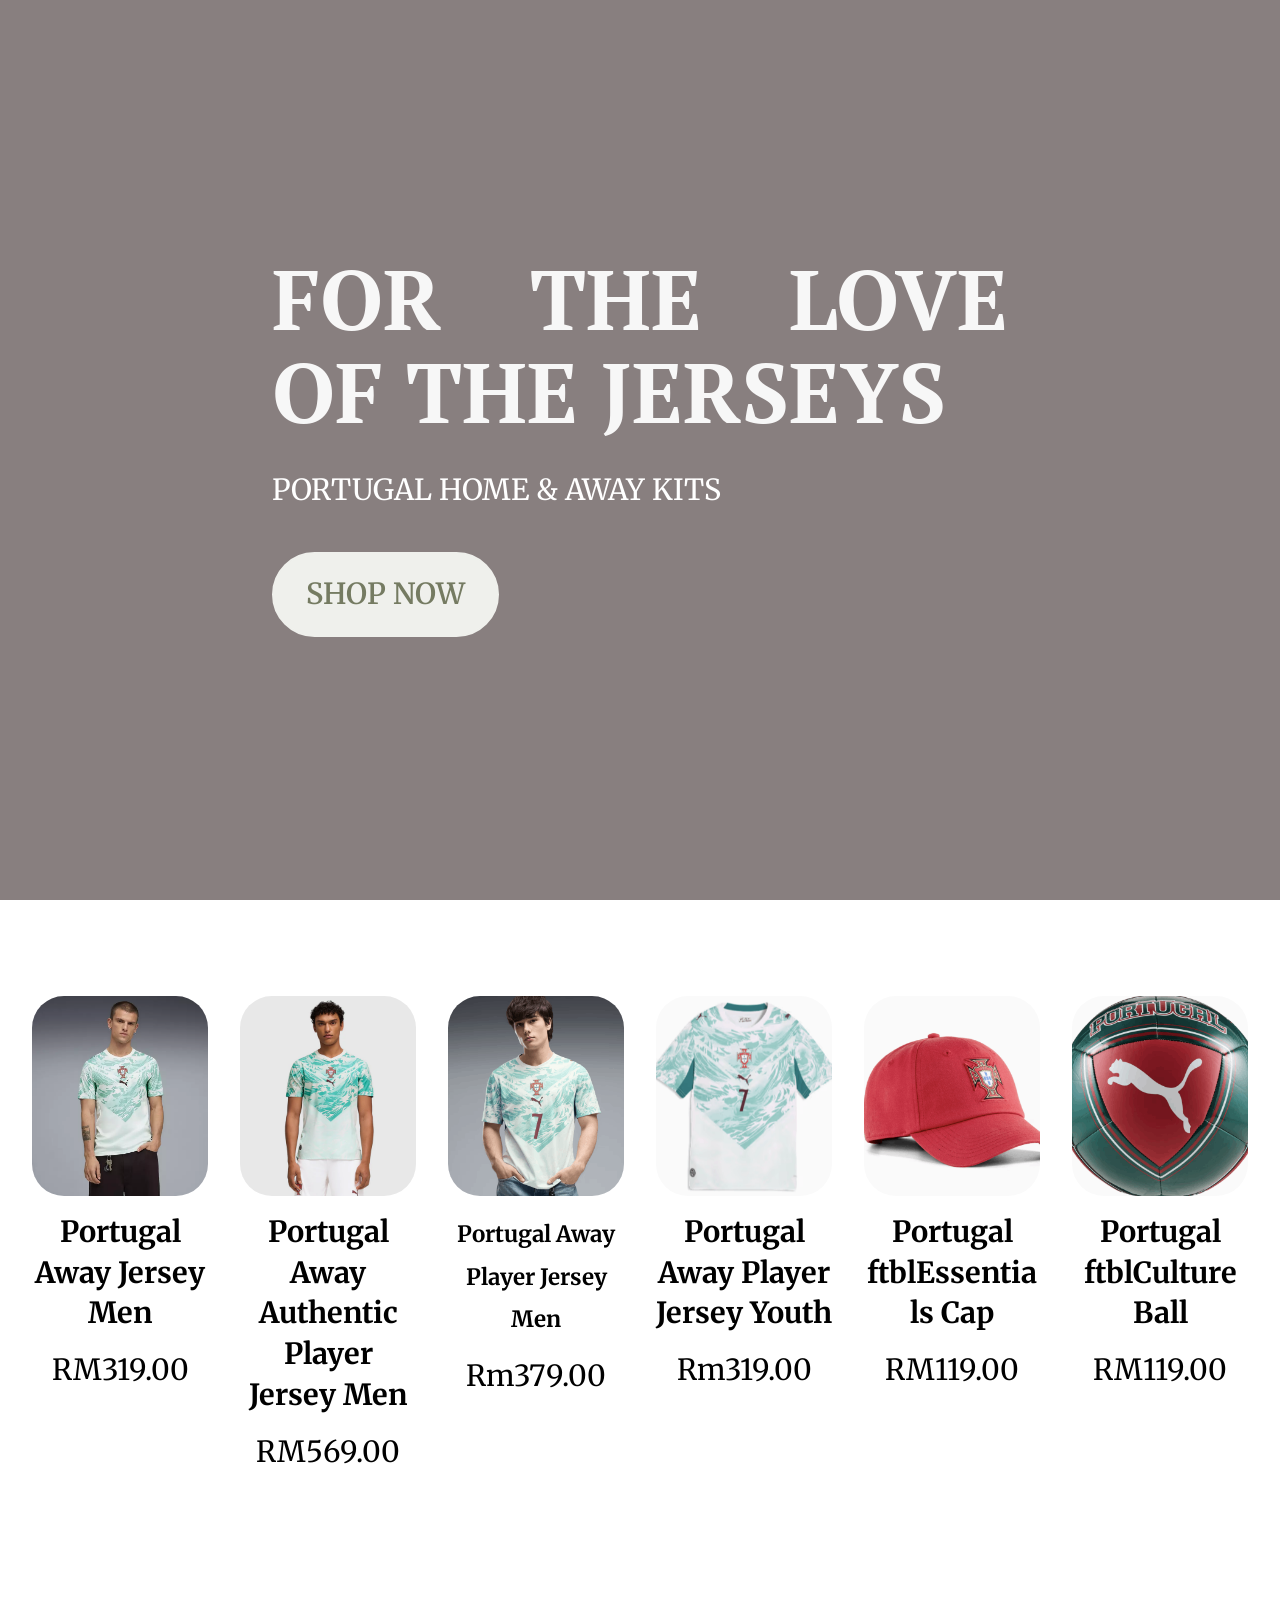
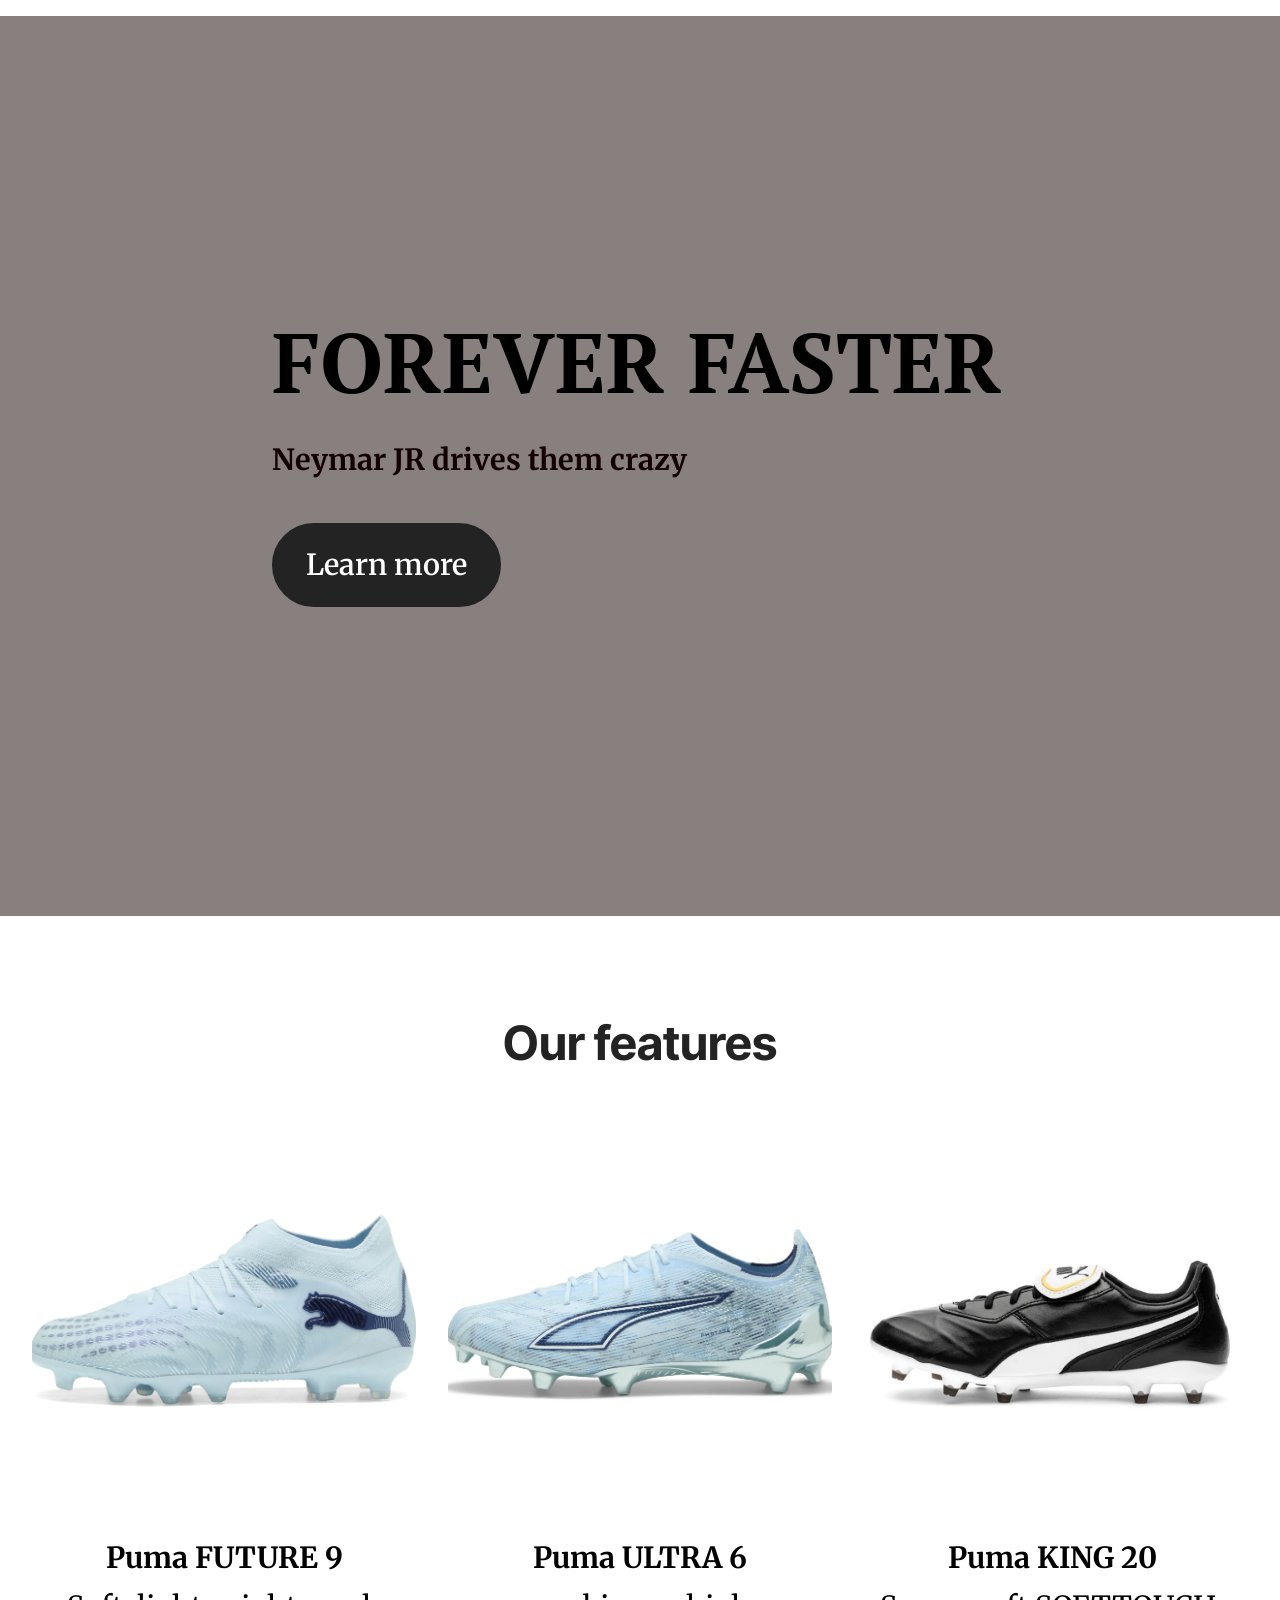
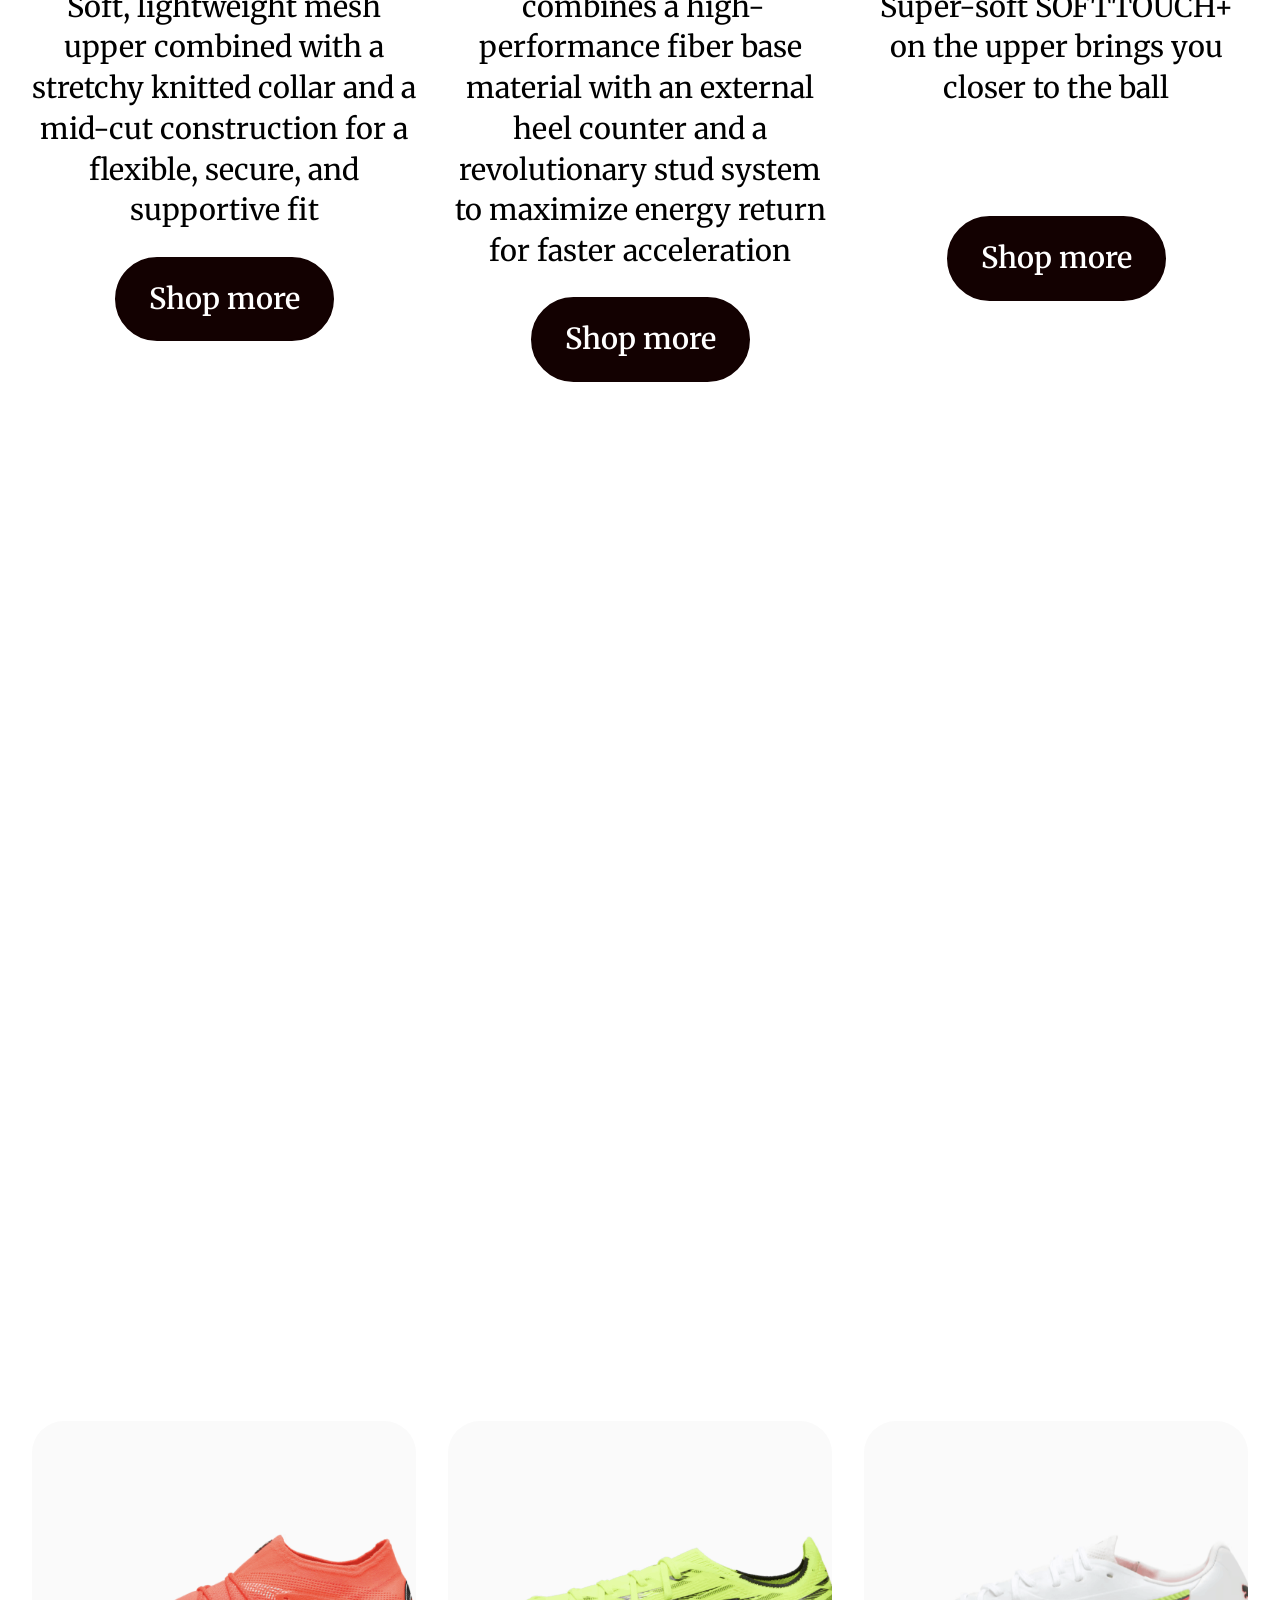
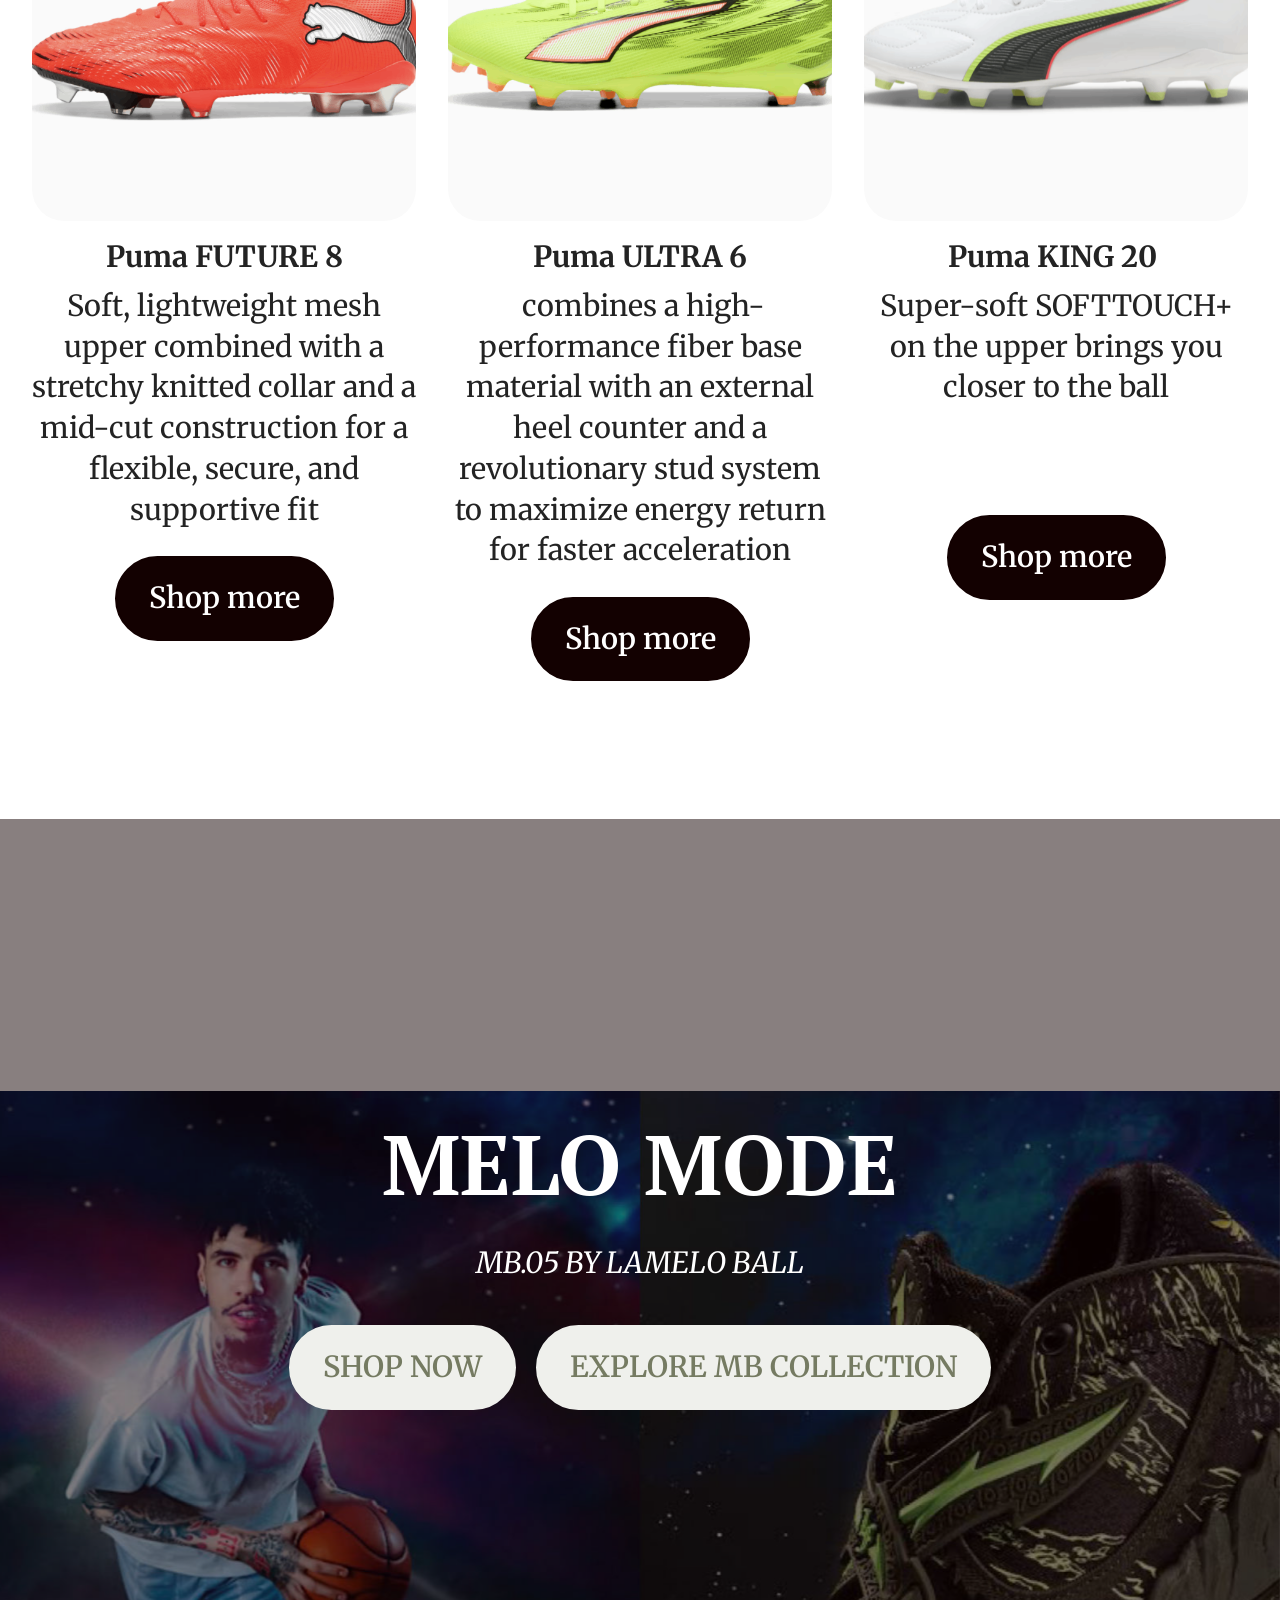
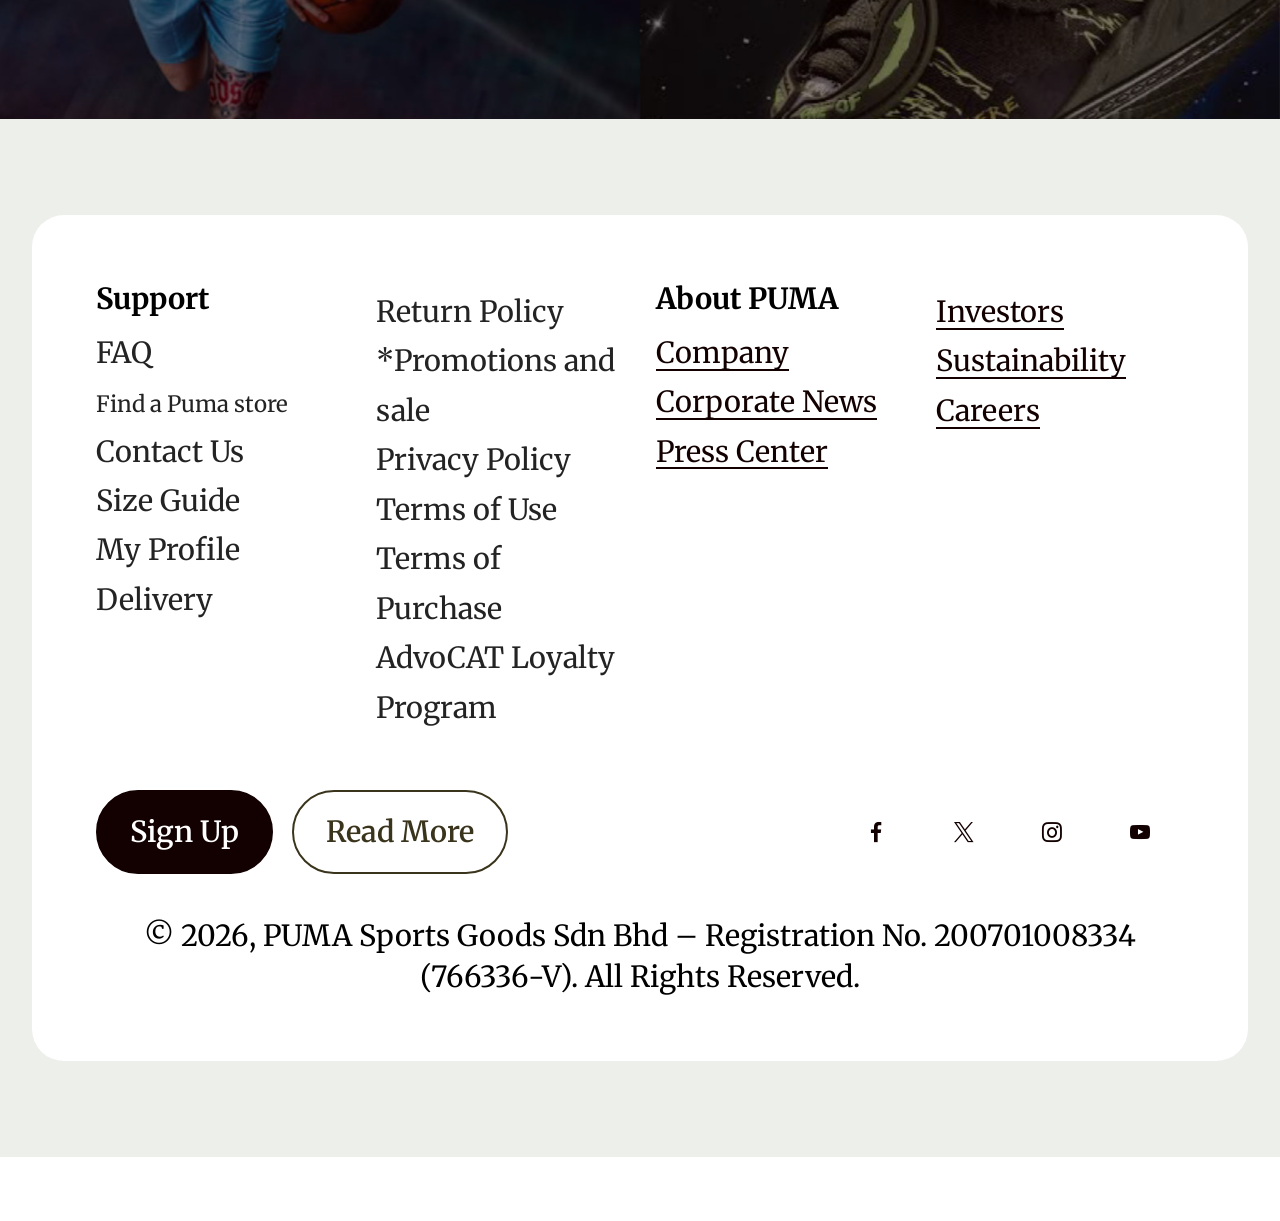
==== Index.html @ c97f5709 "create github pages" ====
<!DOCTYPE html>
<html  >
<head>
  <!-- Site made with Mobirise Website Builder v6.1.12, https://mobirise.com -->
  <meta charset="UTF-8">
  <meta http-equiv="X-UA-Compatible" content="IE=edge">
  <meta name="generator" content="Mobirise v6.1.12, mobirise.com">
  <meta name="twitter:card" content="summary_large_image"/>
  <meta name="twitter:image:src" content="assets/images/Index-meta.jpg">
  <meta property="og:image" content="assets/images/Index-meta.jpg">
  <meta name="twitter:title" content="Page 1">
  <meta name="viewport" content="width=device-width, initial-scale=1, minimum-scale=1">
  <link rel="shortcut icon" href="assets/images/logo5.png" type="image/x-icon">
  <meta name="description" content="">
  
  
  <title>Page 1</title>
  <link rel="stylesheet" href="assets/bootstrap/css/bootstrap.min.css">
  <link rel="stylesheet" href="assets/parallax/jarallax.css">
  <link rel="stylesheet" href="assets/animatecss/animate.css">
  <link rel="stylesheet" href="assets/socicon/css/styles.css">
  <link rel="stylesheet" href="assets/theme/css/style.css">
  <link rel="preload" href="https://fonts.googleapis.com/css?family=PT+Serif:400,400i,700,700i&display=swap" as="style" onload="this.onload=null;this.rel='stylesheet'">
  <noscript><link rel="stylesheet" href="https://fonts.googleapis.com/css?family=PT+Serif:400,400i,700,700i&display=swap"></noscript>
  <link rel="preload" href="https://fonts.googleapis.com/css?family=Inter+Tight:100,200,300,400,500,600,700,800,900,100i,200i,300i,400i,500i,600i,700i,800i,900i&display=swap" as="style" onload="this.onload=null;this.rel='stylesheet'">
  <noscript><link rel="stylesheet" href="https://fonts.googleapis.com/css?family=Inter+Tight:100,200,300,400,500,600,700,800,900,100i,200i,300i,400i,500i,600i,700i,800i,900i&display=swap"></noscript>
  <link rel="preload" href="https://fonts.googleapis.com/css?family=Merriweather:300,400,500,600,700,800,900,300i,400i,500i,600i,700i,800i,900i&display=swap" as="style" onload="this.onload=null;this.rel='stylesheet'">
  <noscript><link rel="stylesheet" href="https://fonts.googleapis.com/css?family=Merriweather:300,400,500,600,700,800,900,300i,400i,500i,600i,700i,800i,900i&display=swap"></noscript>
  <link rel="preload" as="style" href="assets/mobirise/css/mbr-additional.css?v=RlXNFk"><link rel="stylesheet" href="assets/mobirise/css/mbr-additional.css?v=RlXNFk" type="text/css">

  
  
  
</head>
<body>
  
  <section data-bs-version="5.1" class="header09 startm5 cid-vfZ0xYNkkB mbr-fullscreen" data-bg-video="https://www.youtube.com/watch?v=-KhRIg4O2j8" id="header09-n">	
    
	<div class="mbr-overlay" style="opacity: 0.5; background-color: rgb(19, 1, 1);"></div>
	<div class="mbr-fallback-image disabled"></div>
	<div class="container-fluid">
		<div class="row">
			<div class="content-wrap col-12 col-md-8">
				<h1 class="mbr-section-title mbr-fonts-style mbr-white mb-4 display-1"><strong>FOR THE LOVE OF THE JERSEYS</strong></h1>
				
				<p class="mbr-fonts-style mbr-text mbr-white mb-4 display-7">PORTUGAL HOME &amp; AWAY KITS</p>
				<div class="mbr-section-btn"><a class="btn btn-white display-7" href="https://my.puma.com/my/en/sports/football/portugal">SHOP NOW</a></div>
			</div>
		</div>
	</div>
</section>

<section data-bs-version="5.1" class="features13 start cid-vfZcfCrABE" id="features013-p">
    

<div class="container-fluid">
  <div class="row justify-content-center">
    <div class="col-12 content-head">
      
    </div>
  </div>
  <div class="row mbr-section-content">
    <div class="item features-image col-6 col-md-4 col-lg-2">
      <div class="item-wrapper">
        <div class="item-img">
          <a href="https://my.puma.com/my/en/pd/portugal-away-jersey-men/783288.html?dwvar_783288_color=02&dwvar_783288_size=0110"><img src="assets/images/puma1.webp" alt="Mobirise Website Builder" title="" data-slide-to="0" data-bs-slide-to="0"></a>
        </div>
        <div class="item-content align-left mt-3">
          <h5 class="item-title mbr-fonts-style mb-3 display-7"><strong>Portugal Away Jersey Men</strong></h5>
          
          <p class="item-text mbr-fonts-style mb-3 display-7">RM319.00</p>
        </div>
        
      </div>
    </div>
    <div class="item features-image col-6 col-md-4 col-lg-2">
      <div class="item-wrapper">
        <div class="item-img">
          <a href="https://my.puma.com/my/en/pd/portugal-away-authentic-player-jersey-men/788145.html?dwvar_788145_color=77&dwvar_788145_size=0110"><img src="assets/images/puma2.webp" alt="Mobirise Website Builder" title="" data-slide-to="1" data-bs-slide-to="1"></a>
        </div>
        <div class="item-content align-left mt-3">
          <h5 class="item-title mbr-fonts-style mb-3 display-7"><strong>Portugal Away Authentic Player Jersey Men</strong></h5>
          
          <p class="item-text mbr-fonts-style mb-3 display-7">
            RM569.00</p>
        </div>
        
      </div>
    </div>
    <div class="item features-image col-6 col-md-4 col-lg-2">
      <div class="item-wrapper">
        <div class="item-img">
          <a href="https://my.puma.com/my/en/pd/portugal-away-player-jersey-men/788146.html?dwvar_788146_color=77&dwvar_788146_size=0110"><img src="assets/images/screenshot202026-04-0620at201.45.28e280afpm-410x350.png" alt="Mobirise Website Builder" title="" data-slide-to="2" data-bs-slide-to="2"></a>
        </div>
        <div class="item-content align-left mt-3">
          <h5 class="item-title mbr-fonts-style mb-3 display-7"><div><strong style="font-size: 1.4rem;">Portugal Away Player Jersey Men</strong><br></div></h5>
          
          <p class="item-text mbr-fonts-style display-7">
            Rm379.00</p>
        </div>
        
      </div>
    </div><div class="item features-image col-6 col-md-4 col-lg-2">
      <div class="item-wrapper">
        <div class="item-img">
          <a href="https://my.puma.com/my/en/pd/portugal-away-player-jersey-youth/788149.html?dwvar_788149_color=77&dwvar_788149_size=0230"><img src="assets/images/screenshot202026-04-0620at201.47.16e280afpm-410x409.png" alt="Mobirise Website Builder" title="" data-slide-to="3" data-bs-slide-to="3"></a>
        </div>
        <div class="item-content align-left mt-3">
          <h5 class="item-title mbr-fonts-style mb-3 display-7"><div><strong>Portugal Away Player Jersey Youth</strong></div></h5>
          
          <p class="item-text mbr-fonts-style display-7">
            Rm319.00</p>
        </div>
        
      </div>
    </div>
    <div class="item features-image col-6 col-md-4 col-lg-2">
      <div class="item-wrapper">
        <div class="item-img">
          <a href="https://my.puma.com/my/en/pd/portugal-ftblessentials-cap/027088.html?dwvar_027088_color=01"><img src="assets/images/screenshot202026-04-0620at201.49.03e280afpm-410x412.png" alt="Mobirise Website Builder" title="" data-slide-to="4" data-bs-slide-to="4"></a>
        </div>
        <div class="item-content align-left mt-3">
          <h5 class="item-title mbr-fonts-style mb-3 display-7"><strong>Portugal ftblEssentials Cap</strong></h5>
          
          <p class="item-text mbr-fonts-style display-7">
            RM119.00</p>
        </div>
        
      </div>
    </div>
    <div class="item features-image col-6 col-md-4 col-lg-2">
      <div class="item-wrapper">
        <div class="item-img">
          <a href="https://my.puma.com/my/en/pd/portugal-ftblculture-ball/084983.html?dwvar_084983_color=01"><img src="assets/images/screenshot202026-04-0620at201.52.11e280afpm-410x408.png" alt="Mobirise Website Builder" title="" data-slide-to="5" data-bs-slide-to="5"></a>
        </div>
        <div class="item-content align-left mt-3">
          <h5 class="item-title mbr-fonts-style mb-3 display-7"><strong>Portugal ftblCulture Ball</strong></h5>
          
          <p class="item-text mbr-fonts-style mb-3 display-7">
            RM119.00</p>
        </div>
        
      </div>
    </div>
    

  </div>
</div>
</section>

<section data-bs-version="5.1" class="header09 startm5 cid-vfZhg5Rwdp mbr-fullscreen" data-bg-video="https://www.youtube.com/watch?v=Q7-Iu3wpw-I" id="header09-r">	
    
	<div class="mbr-overlay" style="opacity: 0.5; background-color: rgb(19, 1, 1);"></div>
	<div class="mbr-fallback-image disabled"></div>
	<div class="container-fluid">
		<div class="row">
			<div class="content-wrap col-12 col-md-8">
				<h1 class="mbr-section-title mbr-fonts-style mbr-white mb-4 display-1">
					<strong>FOREVER FASTER</strong></h1>
				
				<p class="mbr-fonts-style mbr-text mbr-white mb-4 display-7"><strong>
					Neymar JR drives them crazy</strong></p>
				<div class="mbr-section-btn"><a class="btn btn-black display-7" href="https://my.puma.com/my/en/men/shoes/football-boots">
						Learn more
					</a></div>
			</div>
		</div>
	</div>
</section>

<section data-bs-version="5.1" class="features03 cid-vfZkSZiAkQ" id="features03-v">
	
	
	<div class="container">
		<div class="row justify-content-center mb-5">
			<div class="col-12 content-head">
				<div class="mbr-section-head">
					<h4 class="mbr-section-title mbr-fonts-style align-center mb-0 display-2">
						<strong>Our features</strong>
					</h4>
					
				</div>
			</div>
		</div>
		<div class="row">
			<div class="item features-image col-12 col-md-6 col-lg-4 active">
				<div class="item-wrapper">
					<div class="item-img mb-3">
						<img src="assets/images/000.webp" alt="Mobirise Website Builder" title="">
					</div>
					<div class="item-content align-left">
						<h5 class="item-title mbr-fonts-style mt-0 mb-2 display-5">
							<strong>Puma FUTURE 9</strong></h5>
						<p class="mbr-text mbr-fonts-style mb-3 display-7">
						    Soft, lightweight mesh upper combined with a stretchy knitted collar and a mid-cut construction for a flexible, secure, and supportive fit
						</p>
						<div class="mbr-section-btn item-footer"><a href="https://my.puma.com/my/en/pd/future-9-match-fg%2Fag-football-boots-unisex/108713.html?dwvar_108713_color=03" class="btn item-btn btn-primary display-7">Shop more<br></a></div>
					</div>
				</div>
			</div>
			<div class="item features-image col-12 col-md-6 col-lg-4">
				<div class="item-wrapper">
					<div class="item-img mb-3">
						<img src="assets/images/ultra.webp" alt="Mobirise Website Builder" title="" data-slide-to="1" data-bs-slide-to="1">
					</div>
					<div class="item-content align-left">
						<h5 class="item-title mbr-fonts-style mb-2 mt-0 display-5">
							<strong>Puma ULTRA 6</strong></h5>
						<p class="mbr-text mbr-fonts-style mb-3 display-7">&nbsp;combines a high-performance fiber base material with an external heel counter and a revolutionary stud system to maximize energy return for faster acceleration<br>
						</p>
						<div class="mbr-section-btn item-footer"><a href="https://my.puma.com/my/en/pd/ultra-6-match-fg%2Fag-football-boots-unisex/108687.html?dwvar_108687_color=03" class="btn item-btn btn-primary display-7">Shop more</a></div>
					</div>
				</div>
			</div>
			<div class="item features-image col-12 col-md-6 col-lg-4">
				<div class="item-wrapper">
					<div class="item-img mb-3">
						<img src="assets/images/king.webp" alt="Mobirise Website Builder" title="" data-slide-to="2" data-bs-slide-to="2">
					</div>
					<div class="item-content align-left">
						<h5 class="item-title mbr-fonts-style mb-2 mt-0 display-5">
						    <strong>Puma KING 20&nbsp;</strong></h5>
						<p class="mbr-text mbr-fonts-style mb-3 display-7">
						Super-soft SOFTTOUCH+ on the upper brings you closer to the ball<br><br><br>
						</p>
						<div class="mbr-section-btn item-footer"><a href="https://my.puma.com/my/en/pd/king-20-match-fg%2Fag-football-boots-unisex/108465.html?dwvar_108465_color=02" class="btn item-btn btn-primary display-7">Shop more</a></div>
					</div>
				</div>
			</div>
		</div>
	</div>
</section>

<section data-bs-version="5.1" class="features03 cid-vfZqkcqYE8" id="features03-y">
	
	
	<div class="container">
		<div class="row justify-content-center mb-5">
			<div class="col-12 content-head">
				
			</div>
		</div>
		<div class="row">
			<div class="item features-image col-12 col-md-6 col-lg-4 active">
				<div class="item-wrapper">
					<div class="item-img mb-3">
						<img src="assets/images/future8-816x653.png" alt="Mobirise Website Builder" title="">
					</div>
					<div class="item-content align-left">
						<h5 class="item-title mbr-fonts-style mt-0 mb-2 display-5">
							<strong>Puma FUTURE 8</strong></h5>
						<p class="mbr-text mbr-fonts-style mb-3 display-7">
						    Soft, lightweight mesh upper combined with a stretchy knitted collar and a mid-cut construction for a flexible, secure, and supportive fit
						</p>
						<div class="mbr-section-btn item-footer"><a href="https://my.puma.com/my/en/pd/future-8-ultimate-fg-football-boots-unisex/108581.html?dwvar_108581_color=03" class="btn item-btn btn-primary display-7">Shop more<br></a></div>
					</div>
				</div>
			</div>
			<div class="item features-image col-12 col-md-6 col-lg-4">
				<div class="item-wrapper">
					<div class="item-img mb-3">
						<img src="assets/images/ultra-1.webp" alt="Mobirise Website Builder" title="" data-slide-to="1" data-bs-slide-to="1">
					</div>
					<div class="item-content align-left">
						<h5 class="item-title mbr-fonts-style mb-2 mt-0 display-5">
							<strong>Puma ULTRA 6</strong></h5>
						<p class="mbr-text mbr-fonts-style mb-3 display-7">&nbsp;combines a high-performance fiber base material with an external heel counter and a revolutionary stud system to maximize energy return for faster acceleration<br>
						</p>
						<div class="mbr-section-btn item-footer"><a href="https://my.puma.com/my/en/pd/ultra-6-match-fg%2Fag-football-boots-unisex/108514.html?dwvar_108514_color=03" class="btn item-btn btn-primary display-7">Shop more</a></div>
					</div>
				</div>
			</div>
			<div class="item features-image col-12 col-md-6 col-lg-4">
				<div class="item-wrapper">
					<div class="item-img mb-3">
						<img src="assets/images/999-816x816.jpg" alt="Mobirise Website Builder" title="" data-slide-to="2" data-bs-slide-to="2">
					</div>
					<div class="item-content align-left">
						<h5 class="item-title mbr-fonts-style mb-2 mt-0 display-5">
						    <strong>Puma ULTRA 6&nbsp;</strong></h5>
						<p class="mbr-text mbr-fonts-style mb-3 display-7">
						Super-soft SOFTTOUCH+ on the upper brings you closer to the ball<br><br><br>
						</p>
						<div class="mbr-section-btn item-footer"><a href="https://my.puma.com/my/en/pd/ultra-6-match-fg%2Fag-football-boots-unisex/108514.html?dwvar_108514_color=01" class="btn item-btn btn-primary display-7">Shop more</a></div>
					</div>
				</div>
			</div>
		</div>
	</div>
</section>

<section data-bs-version="5.1" class="features03 cid-vfZq6AJSqA" id="features03-x">
	
	
	<div class="container">
		<div class="row justify-content-center mb-5">
			<div class="col-12 content-head">
				
			</div>
		</div>
		<div class="row">
			<div class="item features-image col-12 col-md-6 col-lg-4 active">
				<div class="item-wrapper">
					<div class="item-img mb-3">
						<img src="assets/images/screenshot202026-04-0720at201.51.42e280afpm-816x816.png" alt="Mobirise Website Builder" title="">
					</div>
					<div class="item-content align-left">
						<h5 class="item-title mbr-fonts-style mt-0 mb-2 display-5">
							<strong>Puma FUTURE 8</strong></h5>
						<p class="mbr-text mbr-fonts-style mb-3 display-7">
						    Soft, lightweight mesh upper combined with a stretchy knitted collar and a mid-cut construction for a flexible, secure, and supportive fit
						</p>
						<div class="mbr-section-btn item-footer"><a href="https://my.puma.com/my/en/pd/future-9-match-fg%2Fag-football-boots-unisex/108713.html?dwvar_108713_color=01" class="btn item-btn btn-primary display-7">Shop more<br></a></div>
					</div>
				</div>
			</div>
			<div class="item features-image col-12 col-md-6 col-lg-4">
				<div class="item-wrapper">
					<div class="item-img mb-3">
						<img src="assets/images/screenshot202026-04-0720at201.53.27e280afpm-816x816.png" alt="Mobirise Website Builder" title="" data-slide-to="1" data-bs-slide-to="1">
					</div>
					<div class="item-content align-left">
						<h5 class="item-title mbr-fonts-style mb-2 mt-0 display-5">
							<strong>Puma ULTRA 6</strong></h5>
						<p class="mbr-text mbr-fonts-style mb-3 display-7">&nbsp;combines a high-performance fiber base material with an external heel counter and a revolutionary stud system to maximize energy return for faster acceleration<br>
						</p>
						<div class="mbr-section-btn item-footer"><a href="https://my.puma.com/my/en/pd/ultra-6-match-fg%2Fag-football-boots-unisex/108687.html?dwvar_108687_color=01" class="btn item-btn btn-primary display-7">Shop more</a></div>
					</div>
				</div>
			</div>
			<div class="item features-image col-12 col-md-6 col-lg-4">
				<div class="item-wrapper">
					<div class="item-img mb-3">
						<img src="assets/images/screenshot202026-04-0720at201.55.43e280afpm-816x813.png" alt="Mobirise Website Builder" title="" data-slide-to="2" data-bs-slide-to="2">
					</div>
					<div class="item-content align-left">
						<h5 class="item-title mbr-fonts-style mb-2 mt-0 display-5">
						    <strong>Puma KING 20&nbsp;</strong></h5>
						<p class="mbr-text mbr-fonts-style mb-3 display-7">
						Super-soft SOFTTOUCH+ on the upper brings you closer to the ball<br><br><br>
						</p>
						<div class="mbr-section-btn item-footer"><a href="https://my.puma.com/my/en/pd/king-20-match-fg%2Fag-football-boots-unisex/108465.html?dwvar_108465_color=01" class="btn item-btn btn-primary display-7">Shop more</a></div>
					</div>
				</div>
			</div>
		</div>
	</div>
</section>

<section data-bs-version="5.1" class="header09 startm5 cid-vg4Eptmfkb mbr-fullscreen mbr-parallax-background" id="header09-11">	
    
	<div class="mbr-overlay" style="opacity: 0.5; background-color: rgb(19, 1, 1);"></div>
	
	<div class="container-fluid">
		<div class="row">
			<div class="content-wrap col-12 col-md-8">
				<h1 class="mbr-section-title mbr-fonts-style mbr-white mb-4 display-1"><strong>MELO MODE</strong></h1>
				
				<p class="mbr-fonts-style mbr-text mbr-white mb-4 display-7"><em>MB.05 BY LAMELO BALL</em><br></p>
				<div class="mbr-section-btn"><a class="btn btn-white display-7" href="https://my.puma.com/my/en/pd/mb.05-camo-basketball-shoes-unisex/312795.html">SHOP NOW</a> <a class="btn btn-white display-7" href="https://my.puma.com/my/en/sport/basketball/mb">EXPLORE MB COLLECTION</a></div>
			</div>
		</div>
	</div>
</section>

<section data-bs-version="5.1" class="footer1 cid-vfZoRiQBTN" once="footers" id="footer01-w">
	

	
	
	<div class="container">
		<div class="row mbr-white">
			<div class="col-12 col-md-6 col-lg-3">
				<h5 class="mbr-section-subtitle mbr-fonts-style mb-2 display-5">
					<strong>Support</strong>
				</h5>
				<ul class="list mbr-fonts-style display-7">
					<li class="mbr-text item-wrap">FAQ</li>
					<li class="mbr-text item-wrap"><span style="font-size: 1.4rem;">Find a Puma store</span></li><li class="mbr-text item-wrap">Contact Us</li>
					<li class="mbr-text item-wrap">Size Guide</li>
					<li class="mbr-text item-wrap">My Profile</li><li class="mbr-text item-wrap">Delivery</li>
				</ul>
			</div>
			<div class="col-12 col-md-6 col-lg-3">
				<h5 class="mbr-section-subtitle mbr-fonts-style mb-2 display-5"></h5>
				<ul class="list mbr-fonts-style display-7">
					<li class="mbr-text item-wrap">Return Policy</li>
					<li class="mbr-text item-wrap">*Promotions and sale</li>
					<li class="mbr-text item-wrap">Privacy Policy</li>
					<li class="mbr-text item-wrap">Terms of Use</li>
					<li class="mbr-text item-wrap">Terms of Purchase</li><li class="mbr-text item-wrap">AdvoCAT Loyalty Program</li>
				</ul>
			</div>
			<div class="col-12 col-md-6 col-lg-3">
				<h5 class="mbr-section-subtitle mbr-fonts-style mb-2 display-5"><strong>About PUMA</strong></h5>
				<ul class="list mbr-fonts-style display-7">
					<li class="mbr-text item-wrap"><a href="https://about.puma.com/en/this-is-puma" class="text-primary">Company</a></li><a href="https://about.puma.com/en/this-is-puma" class="text-primary">
					</a><li class="mbr-text item-wrap"><a href="https://about.puma.com/en/en/newsroom/corporate-news" class="text-primary">Corporate News</a></li><a href="https://about.puma.com/en/en/newsroom/corporate-news" class="text-primary">
					</a><li class="mbr-text item-wrap"><a href="https://about.puma.com/en/en/newsroom/corporate-news" class="text-primary">Press Center</a></li>
				</ul>
			</div>
			<div class="col-12 col-md-6 col-lg-3">
				<h5 class="mbr-section-subtitle mbr-fonts-style mb-2 display-5"></h5>
				<ul class="list mbr-fonts-style display-7">
					<li class="mbr-text item-wrap"><a href="https://about.puma.com/en/investor-relations" class="text-primary">Investors</a></li>
					<li class="mbr-text item-wrap"><a href="https://about.puma.com/en/sustainability" class="text-primary">Sustainability</a></li><a href="https://about.puma.com/en/sustainability" class="text-primary">
					</a><li class="mbr-text item-wrap"><a href="https://about.puma.com/en/careers" class="text-primary">Careers</a></li>
					<li class="mbr-text item-wrap"><br></li>
					<li class="mbr-text item-wrap"><br></li>
				</ul>
			</div>
			<div class="col-12 mt-5 footer-col">
				<div class="mbr-section-btn align-left"><a class="btn btn-primary display-7" href="https://my.puma.com/my/en/home#quicklinks">Sign Up</a>
					<a class="btn btn-success-outline display-7" href="https://my.puma.com/my/en/home#quicklinks">Read More</a></div>

				<div class="social-row mt-2 display-7">
					<div class="soc-item">
						<a href="https://mobiri.se/">
							<span class="mbr-iconfont socicon socicon-facebook"></span>
						</a>
					</div>
					<div class="soc-item">
						<a href="https://mobiri.se/">
							<span class="mbr-iconfont socicon socicon-twitter"></span>
						</a>
					</div>
					<div class="soc-item">
						<a href="https://mobiri.se/">
							<span class="mbr-iconfont socicon socicon-instagram"></span>
						</a>
					</div>
					<div class="soc-item">
						<a href="https://mobiri.se/">
							<span class="mbr-iconfont socicon-youtube socicon"></span>
						</a>
					</div>
				</div>
			</div>
			<div class="col-12 mt-4">
				<p class="mbr-text mb-0 mbr-fonts-style copyright align-center display-7">
					© 2026, PUMA Sports Goods Sdn Bhd – Registration No. 200701008334 (766336-V). All Rights Reserved.
				</p>
			</div>
		</div>
	</div>
</section><section class="display-7" style="padding: 0;align-items: center;justify-content: center;flex-wrap: wrap;    align-content: center;display: flex;position: relative;height: 4rem;"><a href="https://mobiri.se/4654927" style="flex: 1 1;height: 4rem;position: absolute;width: 100%;z-index: 1;"><img alt="" style="height: 4rem;" src="[data-uri]"></a><p style="margin: 0;text-align: center;" class="display-7">&#8204;</p><a style="z-index:1" href="https://mobirise.com/builder/ai-website-creator.html">Free AI Website Creator</a></section><script src="assets/bootstrap/js/bootstrap.bundle.min.js"></script>  <script src="assets/parallax/jarallax.js"></script>  <script src="assets/smoothscroll/smooth-scroll.js"></script>  <script src="assets/ytplayer/index.js"></script>  <script src="assets/vimeoplayer/player.js"></script>  <script src="assets/theme/js/script.js"></script>  
  
  
  <input name="animation" type="hidden">
  </body>
</html>
---- assets/parallax/jarallax.css ----
.jarallax {
    position: relative;
    z-index: 0;
}
.jarallax > .jarallax-img {
    position: absolute;
    object-fit: cover;
    /* support for plugin https://github.com/bfred-it/object-fit-images */
    font-family: 'object-fit: cover;';
    top: 0;
    left: 0;
    width: 100%;
    height: 100%;
    z-index: -1;
}
---- assets/socicon/css/styles.css ----
@charset "UTF-8";

@font-face {
  font-family: 'Socicon';
  src:  url('../fonts/socicon.eot');
  src:  url('../fonts/socicon.eot?#iefix') format('embedded-opentype'),
    url('../fonts/socicon.woff2') format('woff2'),
    url('../fonts/socicon.ttf') format('truetype'),
    url('../fonts/socicon.woff') format('woff'),
    url('../fonts/socicon.svg#socicon') format('svg');
  font-weight: normal;
  font-style: normal;
  font-display: swap;
}

[data-icon]:before {
  font-family: "socicon" !important;
  content: attr(data-icon);
  font-style: normal !important;
  font-weight: normal !important;
  font-variant: normal !important;
  text-transform: none !important;
  speak: none;
  line-height: 1;
  -webkit-font-smoothing: antialiased;
  -moz-osx-font-smoothing: grayscale;
}

[class^="socicon-"], [class*=" socicon-"] {
  /* use !important to prevent issues with browser extensions that change fonts */
  font-family: 'Socicon' !important;
  speak: none;
  font-style: normal;
  font-weight: normal;
  font-variant: normal;
  text-transform: none;
  line-height: 1;

  /* Better Font Rendering =========== */
  -webkit-font-smoothing: antialiased;
  -moz-osx-font-smoothing: grayscale;
}

.socicon-500px:before {
  content: "\e000";
}
.socicon-8tracks:before {
  content: "\e001";
}
.socicon-airbnb:before {
  content: "\e002";
}
.socicon-alliance:before {
  content: "\e003";
}
.socicon-amazon:before {
  content: "\e004";
}
.socicon-amplement:before {
  content: "\e005";
}
.socicon-android:before {
  content: "\e006";
}
.socicon-angellist:before {
  content: "\e007";
}
.socicon-apple:before {
  content: "\e008";
}
.socicon-appnet:before {
  content: "\e009";
}
.socicon-baidu:before {
  content: "\e00a";
}
.socicon-bandcamp:before {
  content: "\e00b";
}
.socicon-battlenet:before {
  content: "\e00c";
}
.socicon-mixer:before {
  content: "\e00d";
}
.socicon-bebee:before {
  content: "\e00e";
}
.socicon-bebo:before {
  content: "\e00f";
}
.socicon-behance:before {
  content: "\e010";
}
.socicon-blizzard:before {
  content: "\e011";
}
.socicon-blogger:before {
  content: "\e012";
}
.socicon-buffer:before {
  content: "\e013";
}
.socicon-chrome:before {
  content: "\e014";
}
.socicon-coderwall:before {
  content: "\e015";
}
.socicon-curse:before {
  content: "\e016";
}
.socicon-dailymotion:before {
  content: "\e017";
}
.socicon-deezer:before {
  content: "\e018";
}
.socicon-delicious:before {
  content: "\e019";
}
.socicon-deviantart:before {
  content: "\e01a";
}
.socicon-diablo:before {
  content: "\e01b";
}
.socicon-digg:before {
  content: "\e01c";
}
.socicon-discord:before {
  content: "\e01d";
}
.socicon-disqus:before {
  content: "\e01e";
}
.socicon-douban:before {
  content: "\e01f";
}
.socicon-draugiem:before {
  content: "\e020";
}
.socicon-dribbble:before {
  content: "\e021";
}
.socicon-drupal:before {
  content: "\e022";
}
.socicon-ebay:before {
  content: "\e023";
}
.socicon-ello:before {
  content: "\e024";
}
.socicon-endomodo:before {
  content: "\e025";
}
.socicon-envato:before {
  content: "\e026";
}
.socicon-etsy:before {
  content: "\e027";
}
.socicon-facebook:before {
  content: "\e028";
}
.socicon-feedburner:before {
  content: "\e029";
}
.socicon-filmweb:before {
  content: "\e02a";
}
.socicon-firefox:before {
  content: "\e02b";
}
.socicon-flattr:before {
  content: "\e02c";
}
.socicon-flickr:before {
  content: "\e02d";
}
.socicon-formulr:before {
  content: "\e02e";
}
.socicon-forrst:before {
  content: "\e02f";
}
.socicon-foursquare:before {
  content: "\e030";
}
.socicon-friendfeed:before {
  content: "\e031";
}
.socicon-github:before {
  content: "\e032";
}
.socicon-goodreads:before {
  content: "\e033";
}
.socicon-google:before {
  content: "\e034";
}
.socicon-googlescholar:before {
  content: "\e035";
}
.socicon-googlegroups:before {
  content: "\e036";
}
.socicon-googlephotos:before {
  content: "\e037";
}
.socicon-googleplus:before {
  content: "\e038";
}
.socicon-grooveshark:before {
  content: "\e039";
}
.socicon-hackerrank:before {
  content: "\e03a";
}
.socicon-hearthstone:before {
  content: "\e03b";
}
.socicon-hellocoton:before {
  content: "\e03c";
}
.socicon-heroes:before {
  content: "\e03d";
}
.socicon-smashcast:before {
  content: "\e03e";
}
.socicon-horde:before {
  content: "\e03f";
}
.socicon-houzz:before {
  content: "\e040";
}
.socicon-icq:before {
  content: "\e041";
}
.socicon-identica:before {
  content: "\e042";
}
.socicon-imdb:before {
  content: "\e043";
}
.socicon-instagram:before {
  content: "\e044";
}
.socicon-issuu:before {
  content: "\e045";
}
.socicon-istock:before {
  content: "\e046";
}
.socicon-itunes:before {
  content: "\e047";
}
.socicon-keybase:before {
  content: "\e048";
}
.socicon-lanyrd:before {
  content: "\e049";
}
.socicon-lastfm:before {
  content: "\e04a";
}
.socicon-line:before {
  content: "\e04b";
}
.socicon-linkedin:before {
  content: "\e04c";
}
.socicon-livejournal:before {
  content: "\e04d";
}
.socicon-lyft:before {
  content: "\e04e";
}
.socicon-macos:before {
  content: "\e04f";
}
.socicon-mail:before {
  content: "\e050";
}
.socicon-medium:before {
  content: "\e051";
}
.socicon-meetup:before {
  content: "\e052";
}
.socicon-mixcloud:before {
  content: "\e053";
}
.socicon-modelmayhem:before {
  content: "\e054";
}
.socicon-mumble:before {
  content: "\e055";
}
.socicon-myspace:before {
  content: "\e056";
}
.socicon-newsvine:before {
  content: "\e057";
}
.socicon-nintendo:before {
  content: "\e058";
}
.socicon-npm:before {
  content: "\e059";
}
.socicon-odnoklassniki:before {
  content: "\e05a";
}
.socicon-openid:before {
  content: "\e05b";
}
.socicon-opera:before {
  content: "\e05c";
}
.socicon-outlook:before {
  content: "\e05d";
}
.socicon-overwatch:before {
  content: "\e05e";
}
.socicon-patreon:before {
  content: "\e05f";
}
.socicon-paypal:before {
  content: "\e060";
}
.socicon-periscope:before {
  content: "\e061";
}
.socicon-persona:before {
  content: "\e062";
}
.socicon-pinterest:before {
  content: "\e063";
}
.socicon-play:before {
  content: "\e064";
}
.socicon-player:before {
  content: "\e065";
}
.socicon-playstation:before {
  content: "\e066";
}
.socicon-pocket:before {
  content: "\e067";
}
.socicon-qq:before {
  content: "\e068";
}
.socicon-quora:before {
  content: "\e069";
}
.socicon-raidcall:before {
  content: "\e06a";
}
.socicon-ravelry:before {
  content: "\e06b";
}
.socicon-reddit:before {
  content: "\e06c";
}
.socicon-renren:before {
  content: "\e06d";
}
.socicon-researchgate:before {
  content: "\e06e";
}
.socicon-residentadvisor:before {
  content: "\e06f";
}
.socicon-reverbnation:before {
  content: "\e070";
}
.socicon-rss:before {
  content: "\e071";
}
.socicon-sharethis:before {
  content: "\e072";
}
.socicon-skype:before {
  content: "\e073";
}
.socicon-slideshare:before {
  content: "\e074";
}
.socicon-smugmug:before {
  content: "\e075";
}
.socicon-snapchat:before {
  content: "\e076";
}
.socicon-songkick:before {
  content: "\e077";
}
.socicon-soundcloud:before {
  content: "\e078";
}
.socicon-spotify:before {
  content: "\e079";
}
.socicon-stackexchange:before {
  content: "\e07a";
}
.socicon-stackoverflow:before {
  content: "\e07b";
}
.socicon-starcraft:before {
  content: "\e07c";
}
.socicon-stayfriends:before {
  content: "\e07d";
}
.socicon-steam:before {
  content: "\e07e";
}
.socicon-storehouse:before {
  content: "\e07f";
}
.socicon-strava:before {
  content: "\e080";
}
.socicon-streamjar:before {
  content: "\e081";
}
.socicon-stumbleupon:before {
  content: "\e082";
}
.socicon-swarm:before {
  content: "\e083";
}
.socicon-teamspeak:before {
  content: "\e084";
}
.socicon-teamviewer:before {
  content: "\e085";
}
.socicon-technorati:before {
  content: "\e086";
}
.socicon-telegram:before {
  content: "\e087";
}
.socicon-tripadvisor:before {
  content: "\e088";
}
.socicon-tripit:before {
  content: "\e089";
}
.socicon-triplej:before {
  content: "\e08a";
}
.socicon-tumblr:before {
  content: "\e08b";
}
.socicon-twitch:before {
  content: "\e08c";
}
.socicon-twitter:before {
  content: "\e08d";
}
.socicon-uber:before {
  content: "\e08e";
}
.socicon-ventrilo:before {
  content: "\e08f";
}
.socicon-viadeo:before {
  content: "\e090";
}
.socicon-viber:before {
  content: "\e091";
}
.socicon-viewbug:before {
  content: "\e092";
}
.socicon-vimeo:before {
  content: "\e093";
}
.socicon-vine:before {
  content: "\e094";
}
.socicon-vkontakte:before {
  content: "\e095";
}
.socicon-warcraft:before {
  content: "\e096";
}
.socicon-wechat:before {
  content: "\e097";
}
.socicon-weibo:before {
  content: "\e098";
}
.socicon-whatsapp:before {
  content: "\e099";
}
.socicon-wikipedia:before {
  content: "\e09a";
}
.socicon-windows:before {
  content: "\e09b";
}
.socicon-wordpress:before {
  content: "\e09c";
}
.socicon-wykop:before {
  content: "\e09d";
}
.socicon-xbox:before {
  content: "\e09e";
}
.socicon-xing:before {
  content: "\e09f";
}
.socicon-yahoo:before {
  content: "\e0a0";
}
.socicon-yammer:before {
  content: "\e0a1";
}
.socicon-yandex:before {
  content: "\e0a2";
}
.socicon-yelp:before {
  content: "\e0a3";
}
.socicon-younow:before {
  content: "\e0a4";
}
.socicon-youtube:before {
  content: "\e0a5";
}
.socicon-zapier:before {
  content: "\e0a6";
}
.socicon-zerply:before {
  content: "\e0a7";
}
.socicon-zomato:before {
  content: "\e0a8";
}
.socicon-zynga:before {
  content: "\e0a9";
}
.socicon-bluesky:before {
  content: "\e0aa";
}
.socicon-threads:before {
  content: "\e0ab";
}
.socicon-spreadshirt:before {
  content: "\e901";
}
.socicon-gamejolt:before {
  content: "\e902";
}
.socicon-trello:before {
  content: "\e903";
}
.socicon-tunein:before {
  content: "\e904";
}
.socicon-bloglovin:before {
  content: "\e905";
}
.socicon-gamewisp:before {
  content: "\e906";
}
.socicon-messenger:before {
  content: "\e907";
}
.socicon-pandora:before {
  content: "\e908";
}
.socicon-augment:before {
  content: "\e909";
}
.socicon-bitbucket:before {
  content: "\e90a";
}
.socicon-fyuse:before {
  content: "\e90b";
}
.socicon-yt-gaming:before {
  content: "\e90c";
}
.socicon-sketchfab:before {
  content: "\e90d";
}
.socicon-mobcrush:before {
  content: "\e90e";
}
.socicon-microsoft:before {
  content: "\e90f";
}
.socicon-realtor:before {
  content: "\e910";
}
.socicon-tidal:before {
  content: "\e911";
}
.socicon-qobuz:before {
  content: "\e912";
}
.socicon-natgeo:before {
  content: "\e913";
}
.socicon-mastodon:before {
  content: "\e914";
}
.socicon-unsplash:before {
  content: "\e915";
}
.socicon-homeadvisor:before {
  content: "\e916";
}
.socicon-angieslist:before {
  content: "\e917";
}
.socicon-codepen:before {
  content: "\e918";
}
.socicon-slack:before {
  content: "\e919";
}
.socicon-openaigym:before {
  content: "\e91a";
}
.socicon-logmein:before {
  content: "\e91b";
}
.socicon-fiverr:before {
  content: "\e91c";
}
.socicon-gotomeeting:before {
  content: "\e91d";
}
.socicon-aliexpress:before {
  content: "\e91e";
}
.socicon-guru:before {
  content: "\e91f";
}
.socicon-appstore:before {
  content: "\e920";
}
.socicon-homes:before {
  content: "\e921";
}
.socicon-zoom:before {
  content: "\e922";
}
.socicon-alibaba:before {
  content: "\e923";
}
.socicon-craigslist:before {
  content: "\e924";
}
.socicon-wix:before {
  content: "\e925";
}
.socicon-redfin:before {
  content: "\e926";
}
.socicon-googlecalendar:before {
  content: "\e927";
}
.socicon-shopify:before {
  content: "\e928";
}
.socicon-freelancer:before {
  content: "\e929";
}
.socicon-seedrs:before {
  content: "\e92a";
}
.socicon-bing:before {
  content: "\e92b";
}
.socicon-doodle:before {
  content: "\e92c";
}
.socicon-bonanza:before {
  content: "\e92d";
}
.socicon-squarespace:before {
  content: "\e92e";
}
.socicon-toptal:before {
  content: "\e92f";
}
.socicon-gust:before {
  content: "\e930";
}
.socicon-ask:before {
  content: "\e931";
}
.socicon-trulia:before {
  content: "\e932";
}
.socicon-loomly:before {
  content: "\e933";
}
.socicon-ghost:before {
  content: "\e934";
}
.socicon-upwork:before {
  content: "\e935";
}
.socicon-fundable:before {
  content: "\e936";
}
.socicon-booking:before {
  content: "\e937";
}
.socicon-googlemaps:before {
  content: "\e938";
}
.socicon-zillow:before {
  content: "\e939";
}
.socicon-niconico:before {
  content: "\e93a";
}
.socicon-toneden:before {
  content: "\e93b";
}
.socicon-crunchbase:before {
  content: "\e93c";
}
.socicon-homefy:before {
  content: "\e93d";
}
.socicon-calendly:before {
  content: "\e93e";
}
.socicon-livemaster:before {
  content: "\e93f";
}
.socicon-udemy:before {
  content: "\e940";
}
.socicon-codered:before {
  content: "\e941";
}
.socicon-origin:before {
  content: "\e942";
}
.socicon-nextdoor:before {
  content: "\e943";
}
.socicon-portfolio:before {
  content: "\e944";
}
.socicon-instructables:before {
  content: "\e945";
}
.socicon-gitlab:before {
  content: "\e946";
}
.socicon-hackernews:before {
  content: "\e947";
}
.socicon-smashwords:before {
  content: "\e948";
}
.socicon-kobo:before {
  content: "\e949";
}
.socicon-bookbub:before {
  content: "\e94a";
}
.socicon-mailru:before {
  content: "\e94b";
}
.socicon-moddb:before {
  content: "\e94c";
}
.socicon-indiedb:before {
  content: "\e94d";
}
.socicon-traxsource:before {
  content: "\e94e";
}
.socicon-gamefor:before {
  content: "\e94f";
}
.socicon-pixiv:before {
  content: "\e950";
}
.socicon-myanimelist:before {
  content: "\e951";
}
.socicon-blackberry:before {
  content: "\e952";
}
.socicon-wickr:before {
  content: "\e953";
}
.socicon-spip:before {
  content: "\e954";
}
.socicon-napster:before {
  content: "\e955";
}
.socicon-beatport:before {
  content: "\e956";
}
.socicon-hackerone:before {
  content: "\e957";
}
.socicon-internet:before {
  content: "\e958";
}
.socicon-ubuntu:before {
  content: "\e959";
}
.socicon-artstation:before {
  content: "\e95a";
}
.socicon-invision:before {
  content: "\e95b";
}
.socicon-torial:before {
  content: "\e95c";
}
.socicon-collectorz:before {
  content: "\e95d";
}
.socicon-seenthis:before {
  content: "\e95e";
}
.socicon-googleplaymusic:before {
  content: "\e95f";
}
.socicon-debian:before {
  content: "\e960";
}
.socicon-filmfreeway:before {
  content: "\e961";
}
.socicon-gnome:before {
  content: "\e962";
}
.socicon-itchio:before {
  content: "\e963";
}
.socicon-jamendo:before {
  content: "\e964";
}
.socicon-mix:before {
  content: "\e965";
}
.socicon-sharepoint:before {
  content: "\e966";
}
.socicon-tinder:before {
  content: "\e967";
}
.socicon-windguru:before {
  content: "\e968";
}
.socicon-cdbaby:before {
  content: "\e969";
}
.socicon-elementaryos:before {
  content: "\e96a";
}
.socicon-stage32:before {
  content: "\e96b";
}
.socicon-tiktok:before {
  content: "\e96c";
}
.socicon-gitter:before {
  content: "\e96d";
}
.socicon-letterboxd:before {
  content: "\e96e";
}
.socicon-threema:before {
  content: "\e96f";
}
.socicon-splice:before {
  content: "\e970";
}
.socicon-metapop:before {
  content: "\e971";
}
.socicon-naver:before {
  content: "\e972";
}
.socicon-remote:before {
  content: "\e973";
}
.socicon-flipboard:before {
  content: "\e974";
}
.socicon-googlehangouts:before {
  content: "\e975";
}
.socicon-dlive:before {
  content: "\e976";
}
.socicon-vsco:before {
  content: "\e977";
}
.socicon-stitcher:before {
  content: "\e978";
}
.socicon-avvo:before {
  content: "\e979";
}
.socicon-redbubble:before {
  content: "\e97a";
}
.socicon-society6:before {
  content: "\e97b";
}
.socicon-zazzle:before {
  content: "\e97c";
}
.socicon-eitaa:before {
  content: "\e97d";
}
.socicon-soroush:before {
  content: "\e97e";
}
.socicon-bale:before {
  content: "\e97f";
}
---- assets/theme/css/style.css ----
@charset "UTF-8";
section {
  background-color: #ffffff;
}

body {
  font-style: normal;
  line-height: 1.5;
  font-weight: 400;
  color: #232323;
  position: relative;
}

button {
  background-color: transparent;
  border-color: transparent;
}

.embla__button,
.carousel-control {
  background-color: #edefea !important;
  opacity: 0.8 !important;
  color: #464845 !important;
  border-color: #edefea !important;
}

.carousel .close,
.modalWindow .close {
  background-color: #edefea !important;
  color: #464845 !important;
  border-color: #edefea !important;
  opacity: 0.8 !important;
}

.carousel .close:hover,
.modalWindow .close:hover {
  opacity: 1 !important;
}

.carousel-indicators li {
  background-color: #edefea !important;
  border: 2px solid #464845 !important;
}

.carousel-indicators li:hover,
.carousel-indicators li:active {
  opacity: 0.8 !important;
}

.embla__button:hover,
.carousel-control:hover {
  background-color: #edefea !important;
  opacity: 1 !important;
}

.modalWindow-video-container {
  height: 80%;
}

section,
.container,
.container-fluid {
  position: relative;
  word-wrap: break-word;
}

a.mbr-iconfont:hover {
  text-decoration: none;
}

.article .lead p,
.article .lead ul,
.article .lead ol,
.article .lead pre,
.article .lead blockquote {
  margin-bottom: 0;
}

a {
  font-style: normal;
  font-weight: 400;
  cursor: pointer;
}
a, a:hover {
  text-decoration: none;
}

.mbr-section-title {
  font-style: normal;
  line-height: 1.3;
}

.mbr-section-subtitle {
  line-height: 1.3;
}

.mbr-text {
  font-style: normal;
  line-height: 1.7;
}

h1,
h2,
h3,
h4,
h5,
h6,
.display-1,
.display-2,
.display-4,
.display-5,
.display-7,
span,
p,
a {
  line-height: 1;
  word-break: break-word;
  word-wrap: break-word;
  font-weight: 400;
}

b,
strong {
  font-weight: bold;
}

input:-webkit-autofill, input:-webkit-autofill:hover, input:-webkit-autofill:focus, input:-webkit-autofill:active {
  transition-delay: 9999s;
  -webkit-transition-property: background-color, color;
  transition-property: background-color, color;
}

textarea[type=hidden] {
  display: none;
}

section {
  background-position: 50% 50%;
  background-repeat: no-repeat;
  background-size: cover;
}
section .mbr-background-video,
section .mbr-background-video-preview {
  position: absolute;
  bottom: 0;
  left: 0;
  right: 0;
  top: 0;
}

.hidden {
  visibility: hidden;
}

.mbr-z-index20 {
  z-index: 20;
}

/*! Base colors */
.mbr-white {
  color: #ffffff;
}

.mbr-black {
  color: #111111;
}

.mbr-bg-white {
  background-color: #ffffff;
}

.mbr-bg-black {
  background-color: #000000;
}

/*! Text-aligns */
.align-left {
  text-align: left;
}

.align-center {
  text-align: center;
}

.align-right {
  text-align: right;
}

/*! Font-weight  */
.mbr-light {
  font-weight: 300;
}

.mbr-regular {
  font-weight: 400;
}

.mbr-semibold {
  font-weight: 500;
}

.mbr-bold {
  font-weight: 700;
}

/*! Media  */
.media-content {
  flex-basis: 100%;
}

.media-container-row {
  display: flex;
  flex-direction: row;
  flex-wrap: wrap;
  justify-content: center;
  align-content: center;
  align-items: start;
}
.media-container-row .media-size-item {
  width: 400px;
}

.media-container-column {
  display: flex;
  flex-direction: column;
  flex-wrap: wrap;
  justify-content: center;
  align-content: center;
  align-items: stretch;
}
.media-container-column > * {
  width: 100%;
}

@media (min-width: 992px) {
  .media-container-row {
    flex-wrap: nowrap;
  }
}
figure {
  margin-bottom: 0;
  overflow: hidden;
}

figure[mbr-media-size] {
  transition: width 0.1s;
}

img,
iframe {
  display: block;
  width: 100%;
}

.card {
  background-color: transparent;
  border: none;
}

.card-box {
  width: 100%;
}

.card-img {
  text-align: center;
  flex-shrink: 0;
  -webkit-flex-shrink: 0;
}

.media {
  max-width: 100%;
  margin: 0 auto;
}

.mbr-figure {
  align-self: center;
}

.media-container > div {
  max-width: 100%;
}

.mbr-figure img,
.card-img img {
  width: 100%;
}

@media (max-width: 991px) {
  .media-size-item {
    width: auto !important;
  }
  .media {
    width: auto;
  }
  .mbr-figure {
    width: 100% !important;
  }
}
/*! Buttons */
.mbr-section-btn {
  margin-left: -0.6rem;
  margin-right: -0.6rem;
  font-size: 0;
}

.btn {
  font-weight: 600;
  border-width: 1px;
  font-style: normal;
  margin: 0.6rem 0.6rem;
  white-space: normal;
  transition: all 0.2s ease-in-out;
  display: inline-flex;
  align-items: center;
  justify-content: center;
  word-break: break-word;
}

.btn-sm {
  font-weight: 600;
  letter-spacing: 0px;
  transition: all 0.3s ease-in-out;
}

.btn-md {
  font-weight: 600;
  letter-spacing: 0px;
  transition: all 0.3s ease-in-out;
}

.btn-lg {
  font-weight: 600;
  letter-spacing: 0px;
  transition: all 0.3s ease-in-out;
}

.btn-form {
  margin: 0;
}
.btn-form:hover {
  cursor: pointer;
}

nav .mbr-section-btn {
  margin-left: 0rem;
  margin-right: 0rem;
}

/*! Btn icon margin */
.btn .mbr-iconfont,
.btn.btn-sm .mbr-iconfont {
  order: 1;
  cursor: pointer;
  margin-left: 0.5rem;
  vertical-align: sub;
}

.btn.btn-md .mbr-iconfont,
.btn.btn-md .mbr-iconfont {
  margin-left: 0.8rem;
}

.mbr-regular {
  font-weight: 400;
}

.mbr-semibold {
  font-weight: 500;
}

.mbr-bold {
  font-weight: 700;
}

[type=submit] {
  -webkit-appearance: none;
}

/*! Full-screen */
.mbr-fullscreen .mbr-overlay {
  min-height: 100vh;
}

.mbr-fullscreen {
  display: flex;
  display: -moz-flex;
  display: -ms-flex;
  display: -o-flex;
  align-items: center;
  min-height: 100vh;
  padding-top: 3rem;
  padding-bottom: 3rem;
}

/*! Map */
.map {
  height: 25rem;
  position: relative;
}
.map iframe {
  width: 100%;
  height: 100%;
}

/*! Scroll to top arrow */
.mbr-arrow-up {
  bottom: 25px;
  right: 90px;
  position: fixed;
  text-align: right;
  z-index: 5000;
  color: #ffffff;
  font-size: 22px;
}

.mbr-arrow-up a {
  background: rgba(0, 0, 0, 0.2);
  border-radius: 50%;
  color: #fff;
  display: inline-block;
  height: 60px;
  width: 60px;
  border: 2px solid #fff;
  outline-style: none !important;
  position: relative;
  text-decoration: none;
  transition: all 0.3s ease-in-out;
  cursor: pointer;
  text-align: center;
}
.mbr-arrow-up a:hover {
  background-color: rgba(0, 0, 0, 0.4);
}
.mbr-arrow-up a i {
  line-height: 60px;
}

.mbr-arrow-up-icon {
  display: block;
  color: #fff;
}

.mbr-arrow-up-icon::before {
  content: "›";
  display: inline-block;
  font-family: serif;
  font-size: 22px;
  line-height: 1;
  font-style: normal;
  position: relative;
  top: 6px;
  left: -4px;
  transform: rotate(-90deg);
}

/*! Arrow Down */
.mbr-arrow {
  position: absolute;
  bottom: 45px;
  left: 50%;
  width: 60px;
  height: 60px;
  cursor: pointer;
  background-color: rgba(80, 80, 80, 0.5);
  border-radius: 50%;
  transform: translateX(-50%);
}
@media (max-width: 767px) {
  .mbr-arrow {
    display: none;
  }
}
.mbr-arrow > a {
  display: inline-block;
  text-decoration: none;
  outline-style: none;
  animation: arrowdown 1.7s ease-in-out infinite;
  color: #ffffff;
}
.mbr-arrow > a > i {
  position: absolute;
  top: -2px;
  left: 15px;
  font-size: 2rem;
}

#scrollToTop a i::before {
  content: "";
  position: absolute;
  display: block;
  border-bottom: 2.5px solid #fff;
  border-left: 2.5px solid #fff;
  width: 27.8%;
  height: 27.8%;
  left: 50%;
  top: 51%;
  transform: translateY(-30%) translateX(-50%) rotate(135deg);
}

@keyframes arrowdown {
  0% {
    transform: translateY(0px);
  }
  50% {
    transform: translateY(-5px);
  }
  100% {
    transform: translateY(0px);
  }
}
@media (max-width: 500px) {
  .mbr-arrow-up {
    left: 0;
    right: 0;
    text-align: center;
  }
}
/*Gradients animation*/
@keyframes gradient-animation {
  from {
    background-position: 0% 100%;
    animation-timing-function: ease-in-out;
  }
  to {
    background-position: 100% 0%;
    animation-timing-function: ease-in-out;
  }
}
.bg-gradient {
  background-size: 200% 200%;
  animation: gradient-animation 5s infinite alternate;
  -webkit-animation: gradient-animation 5s infinite alternate;
}

.menu .navbar-brand {
  display: -webkit-flex;
}
.menu .navbar-brand span {
  display: flex;
  display: -webkit-flex;
}
.menu .navbar-brand .navbar-caption-wrap {
  display: -webkit-flex;
}
.menu .navbar-brand .navbar-logo img {
  display: -webkit-flex;
  width: auto;
}
@media (min-width: 768px) and (max-width: 991px) {
  .menu .navbar-toggleable-sm .navbar-nav {
    display: -ms-flexbox;
  }
}
@media (max-width: 991px) {
  .menu .navbar-collapse {
    max-height: 93.5vh;
  }
  .menu .navbar-collapse.show {
    overflow: auto;
  }
}
@media (min-width: 992px) {
  .menu .navbar-nav.nav-dropdown {
    display: -webkit-flex;
  }
  .menu .navbar-toggleable-sm .navbar-collapse {
    display: -webkit-flex !important;
  }
  .menu .collapsed .navbar-collapse {
    max-height: 93.5vh;
  }
  .menu .collapsed .navbar-collapse.show {
    overflow: auto;
  }
}
@media (max-width: 767px) {
  .menu .navbar-collapse {
    max-height: 80vh;
  }
}

.nav-link .mbr-iconfont {
  margin-right: 0.5rem;
}

.navbar {
  display: -webkit-flex;
  -webkit-flex-wrap: wrap;
  -webkit-align-items: center;
  -webkit-justify-content: space-between;
}

.navbar-collapse {
  -webkit-flex-basis: 100%;
  -webkit-flex-grow: 1;
  -webkit-align-items: center;
}

.nav-dropdown .link {
  padding: 0.667em 1.667em !important;
  margin: 0 !important;
}

.nav {
  display: -webkit-flex;
  -webkit-flex-wrap: wrap;
}

.row {
  display: -webkit-flex;
  -webkit-flex-wrap: wrap;
}

.justify-content-center {
  -webkit-justify-content: center;
}

.form-inline {
  display: -webkit-flex;
}

.card-wrapper {
  -webkit-flex: 1;
}

.carousel-control {
  z-index: 10;
  display: -webkit-flex;
}

.carousel-controls {
  display: -webkit-flex;
}

.media {
  display: -webkit-flex;
}

.form-group:focus {
  outline: none;
}

.jq-selectbox__select {
  padding: 7px 0;
  position: relative;
}

.jq-selectbox__dropdown {
  overflow: hidden;
  border-radius: 10px;
  position: absolute;
  top: 100%;
  left: 0 !important;
  width: 100% !important;
}

.jq-selectbox__trigger-arrow {
  right: 0;
  transform: translateY(-50%);
}

.jq-selectbox li {
  padding: 1.07em 0.5em;
}

input[type=range] {
  padding-left: 0 !important;
  padding-right: 0 !important;
}

.modal-dialog,
.modal-content {
  height: 100%;
}

.modal-dialog .carousel-inner {
  height: calc(100vh - 1.75rem);
}
@media (max-width: 575px) {
  .modal-dialog .carousel-inner {
    height: calc(100vh - 1rem);
  }
}

.carousel-item {
  text-align: center;
}

.carousel-item img {
  margin: auto;
}

.navbar-toggler {
  align-self: flex-start;
  padding: 0.25rem 0.75rem;
  font-size: 1.25rem;
  line-height: 1;
  background: transparent;
  border: 1px solid transparent;
  border-radius: 0.25rem;
}

.navbar-toggler:focus,
.navbar-toggler:hover {
  text-decoration: none;
  box-shadow: none;
}

.navbar-toggler-icon {
  display: inline-block;
  width: 1.5em;
  height: 1.5em;
  vertical-align: middle;
  content: "";
  background: no-repeat center center;
  background-size: 100% 100%;
}

.navbar-toggler-left {
  position: absolute;
  left: 1rem;
}

.navbar-toggler-right {
  position: absolute;
  right: 1rem;
}

.card-img {
  width: auto;
}

.menu .navbar.collapsed:not(.beta-menu) {
  flex-direction: column;
}

.carousel-item.active,
.carousel-item-next,
.carousel-item-prev {
  display: flex;
}

.note-air-layout .dropup .dropdown-menu,
.note-air-layout .navbar-fixed-bottom .dropdown .dropdown-menu {
  bottom: initial !important;
}

html,
body {
  height: auto;
  min-height: 100vh;
}

.dropup .dropdown-toggle::after {
  display: none;
}

.form-asterisk {
  font-family: initial;
  position: absolute;
  top: -2px;
  font-weight: normal;
}

.form-control-label {
  position: relative;
  cursor: pointer;
  margin-bottom: 0.357em;
  padding: 0;
}

.alert {
  color: #ffffff;
  border-radius: 0;
  border: 0;
  font-size: 1.1rem;
  line-height: 1.5;
  margin-bottom: 1.875rem;
  padding: 1.25rem;
  position: relative;
  text-align: center;
}
.alert.alert-form::after {
  background-color: inherit;
  bottom: -7px;
  content: "";
  display: block;
  height: 14px;
  left: 50%;
  margin-left: -7px;
  position: absolute;
  transform: rotate(45deg);
  width: 14px;
}

.form-control {
  background-color: #ffffff;
  background-clip: border-box;
  color: #232323;
  line-height: 1rem !important;
  height: auto;
  padding: 1.2rem 2rem;
  transition: border-color 0.25s ease 0s;
  border: 1px solid transparent !important;
  border-radius: 4px;
  box-shadow: rgba(0, 0, 0, 0.07) 0px 1px 1px 0px, rgba(0, 0, 0, 0.07) 0px 1px 3px 0px, rgba(0, 0, 0, 0.03) 0px 0px 0px 1px;
}
.form-active .form-control:invalid {
  border-color: red;
}

.row > * {
  padding-right: 1rem;
  padding-left: 1rem;
}

form .row {
  margin-left: -0.6rem;
  margin-right: -0.6rem;
}
form .row [class*=col] {
  padding-left: 0.6rem;
  padding-right: 0.6rem;
}

form .mbr-section-btn {
  padding-left: 0.6rem;
  padding-right: 0.6rem;
}

form .form-check-input {
  margin-top: 0.5;
}

textarea.form-control {
  line-height: 1.5rem !important;
}

.form-group {
  margin-bottom: 1.2rem;
}

.form-control,
form .btn {
  min-height: 48px;
}

.gdpr-block label span.textGDPR input[name=gdpr] {
  top: 7px;
}

.form-control:focus {
  box-shadow: none;
}

:focus {
  outline: none;
}

.mbr-overlay {
  background-color: #000;
  bottom: 0;
  left: 0;
  opacity: 0.5;
  position: absolute;
  right: 0;
  top: 0;
  z-index: 0;
  pointer-events: none;
}

blockquote {
  font-style: italic;
  padding: 3rem;
  font-size: 1.09rem;
  position: relative;
  border-left: 3px solid;
}

ul,
ol,
pre,
blockquote {
  margin-bottom: 2.3125rem;
}

.mt-4 {
  margin-top: 2rem !important;
}

.mb-4 {
  margin-bottom: 2rem !important;
}

.container,
.container-fluid {
  padding-left: 16px;
  padding-right: 16px;
}

.row {
  margin-left: -16px;
  margin-right: -16px;
}
.row > [class*=col] {
  padding-left: 16px;
  padding-right: 16px;
}

@media (min-width: 992px) {
  .container-fluid {
    padding-left: 32px;
    padding-right: 32px;
  }
}
@media (max-width: 991px) {
  .mbr-container {
    padding-left: 16px;
    padding-right: 16px;
  }
}
.app-video-wrapper > img {
  opacity: 1;
}

.app-video-wrapper {
  background: transparent;
}

.item {
  position: relative;
}

.dropdown-menu .dropdown-menu {
  left: 100%;
}

.dropdown-item + .dropdown-menu {
  display: none;
}

.dropdown-item:hover + .dropdown-menu,
.dropdown-menu:hover {
  display: block;
}

@media (min-aspect-ratio: 16/9) {
  .mbr-video-foreground {
    height: 300% !important;
    top: -100% !important;
  }
}
@media (max-aspect-ratio: 16/9) {
  .mbr-video-foreground {
    width: 300% !important;
    left: -100% !important;
  }
}.engine {
	position: absolute;
	text-indent: -2400px;
	text-align: center;
	padding: 0;
	top: 0;
	left: -2400px;
}
---- assets/mobirise/css/mbr-additional.css ----
.btn {
  border-width: 2px;
}
img,
.card-wrap,
.card-wrapper,
.video-wrapper,
.mbr-figure iframe,
.google-map iframe,
.slide-content,
.plan,
.card,
.item-wrapper,
.item-wrapper .mbr-overlay {
  border-radius: 2rem !important;
}
.video-wrapper {
  overflow: hidden;
}
body {
  font-family: Inter Tight;
}
.display-1 {
  font-family: 'PT Serif', serif;
  font-size: 6.2rem;
  line-height: 1;
}
.display-1 > .mbr-iconfont {
  font-size: 7.75rem;
}
.display-2 {
  font-family: 'Inter Tight', sans-serif;
  font-size: 3.4rem;
  line-height: 1;
}
.display-2 > .mbr-iconfont {
  font-size: 4.25rem;
}
.display-4 {
  font-family: 'Merriweather', serif;
  font-size: 1.4rem;
  line-height: 1.5;
}
.display-4 > .mbr-iconfont {
  font-size: 1.75rem;
}
.display-5 {
  font-family: 'Merriweather', serif;
  font-size: 2rem;
  line-height: 1.5;
}
.display-5 > .mbr-iconfont {
  font-size: 2.5rem;
}
.display-7 {
  font-family: 'Merriweather', serif;
  font-size: 2rem;
  line-height: 1.3;
}
.display-7 > .mbr-iconfont {
  font-size: 2.5rem;
}
/* ---- Fluid typography for mobile devices ---- */
/* 1.4 - font scale ratio ( bootstrap == 1.42857 ) */
/* 100vw - current viewport width */
/* (48 - 20)  48 == 48rem == 768px, 20 == 20rem == 320px(minimal supported viewport) */
/* 0.65 - min scale variable, may vary */
@media (max-width: 992px) {
  .display-1 {
    font-size: 4.96rem;
  }
}
@media (max-width: 768px) {
  .display-1 {
    font-size: 4.34rem;
    font-size: calc( 2.82rem + (6.2 - 2.82) * ((100vw - 20rem) / (48 - 20)));
    line-height: calc( 1.1 * (2.82rem + (6.2 - 2.82) * ((100vw - 20rem) / (48 - 20))));
  }
  .display-2 {
    font-size: 2.72rem;
    font-size: calc( 1.8399999999999999rem + (3.4 - 1.8399999999999999) * ((100vw - 20rem) / (48 - 20)));
    line-height: calc( 1.3 * (1.8399999999999999rem + (3.4 - 1.8399999999999999) * ((100vw - 20rem) / (48 - 20))));
  }
  .display-4 {
    font-size: 1.12rem;
    font-size: calc( 1.14rem + (1.4 - 1.14) * ((100vw - 20rem) / (48 - 20)));
    line-height: calc( 1.4 * (1.14rem + (1.4 - 1.14) * ((100vw - 20rem) / (48 - 20))));
  }
  .display-5 {
    font-size: 1.6rem;
    font-size: calc( 1.35rem + (2 - 1.35) * ((100vw - 20rem) / (48 - 20)));
    line-height: calc( 1.4 * (1.35rem + (2 - 1.35) * ((100vw - 20rem) / (48 - 20))));
  }
  .display-7 {
    font-size: 1.6rem;
    font-size: calc( 1.35rem + (2 - 1.35) * ((100vw - 20rem) / (48 - 20)));
    line-height: calc( 1.4 * (1.35rem + (2 - 1.35) * ((100vw - 20rem) / (48 - 20))));
  }
}
@media (min-width: 992px) and (max-width: 1400px) {
  .display-1 {
    font-size: 4.34rem;
    font-size: calc( 2.82rem + (6.2 - 2.82) * ((100vw - 62rem) / (87 - 62)));
    line-height: calc( 1.1 * (2.82rem + (6.2 - 2.82) * ((100vw - 62rem) / (87 - 62))));
  }
  .display-2 {
    font-size: 2.72rem;
    font-size: calc( 1.8399999999999999rem + (3.4 - 1.8399999999999999) * ((100vw - 62rem) / (87 - 62)));
    line-height: calc( 1.3 * (1.8399999999999999rem + (3.4 - 1.8399999999999999) * ((100vw - 62rem) / (87 - 62))));
  }
  .display-4 {
    font-size: 1.12rem;
    font-size: calc( 1.14rem + (1.4 - 1.14) * ((100vw - 62rem) / (87 - 62)));
    line-height: calc( 1.4 * (1.14rem + (1.4 - 1.14) * ((100vw - 62rem) / (87 - 62))));
  }
  .display-5 {
    font-size: 1.6rem;
    font-size: calc( 1.35rem + (2 - 1.35) * ((100vw - 62rem) / (87 - 62)));
    line-height: calc( 1.4 * (1.35rem + (2 - 1.35) * ((100vw - 62rem) / (87 - 62))));
  }
  .display-7 {
    font-size: 1.6rem;
    font-size: calc( 1.35rem + (2 - 1.35) * ((100vw - 62rem) / (87 - 62)));
    line-height: calc( 1.4 * (1.35rem + (2 - 1.35) * ((100vw - 62rem) / (87 - 62))));
  }
}
/* Buttons */
.btn {
  padding: 1.25rem 2rem;
  border-radius: 4px;
}
@media (max-width: 767px) {
  .btn {
    padding: 0.75rem 1.5rem;
  }
}
.btn-sm {
  padding: 0.6rem 1.2rem;
  border-radius: 4px;
}
.btn-md {
  padding: 0.6rem 1.2rem;
  border-radius: 4px;
}
.btn-lg {
  padding: 1.25rem 2rem;
  border-radius: 4px;
}
.bg-primary {
  background-color: #130101 !important;
}
.bg-success {
  background-color: #3a341c !important;
}
.bg-info {
  background-color: #320707 !important;
}
.bg-warning {
  background-color: #a0e2e1 !important;
}
.bg-danger {
  background-color: #ffea64 !important;
}
.btn-primary,
.btn-primary:active {
  background-color: #130101 !important;
  border-color: #130101 !important;
  color: #ffffff !important;
  box-shadow: none;
}
.btn-primary:hover,
.btn-primary:focus,
.btn-primary.focus,
.btn-primary.active {
  color: inherit;
  background-color: #430404 !important;
  border-color: #430404 !important;
  box-shadow: none;
}
.btn-primary.disabled,
.btn-primary:disabled {
  color: #ffffff !important;
  background-color: #430404 !important;
  border-color: #430404 !important;
}
.btn-secondary,
.btn-secondary:active {
  background-color: #ffd7ef !important;
  border-color: #ffd7ef !important;
  color: #d70081 !important;
  box-shadow: none;
}
.btn-secondary:hover,
.btn-secondary:focus,
.btn-secondary.focus,
.btn-secondary.active {
  color: inherit;
  background-color: #ffffff !important;
  border-color: #ffffff !important;
  box-shadow: none;
}
.btn-secondary.disabled,
.btn-secondary:disabled {
  color: #d70081 !important;
  background-color: #ffffff !important;
  border-color: #ffffff !important;
}
.btn-info,
.btn-info:active {
  background-color: #320707 !important;
  border-color: #320707 !important;
  color: #ffffff !important;
  box-shadow: none;
}
.btn-info:hover,
.btn-info:focus,
.btn-info.focus,
.btn-info.active {
  color: inherit;
  background-color: #5f0d0d !important;
  border-color: #5f0d0d !important;
  box-shadow: none;
}
.btn-info.disabled,
.btn-info:disabled {
  color: #ffffff !important;
  background-color: #5f0d0d !important;
  border-color: #5f0d0d !important;
}
.btn-success,
.btn-success:active {
  background-color: #3a341c !important;
  border-color: #3a341c !important;
  color: #ffffff !important;
  box-shadow: none;
}
.btn-success:hover,
.btn-success:focus,
.btn-success.focus,
.btn-success.active {
  color: inherit;
  background-color: #5c532d !important;
  border-color: #5c532d !important;
  box-shadow: none;
}
.btn-success.disabled,
.btn-success:disabled {
  color: #ffffff !important;
  background-color: #5c532d !important;
  border-color: #5c532d !important;
}
.btn-warning,
.btn-warning:active {
  background-color: #a0e2e1 !important;
  border-color: #a0e2e1 !important;
  color: #1f6463 !important;
  box-shadow: none;
}
.btn-warning:hover,
.btn-warning:focus,
.btn-warning.focus,
.btn-warning.active {
  color: inherit;
  background-color: #c7eeed !important;
  border-color: #c7eeed !important;
  box-shadow: none;
}
.btn-warning.disabled,
.btn-warning:disabled {
  color: #1f6463 !important;
  background-color: #c7eeed !important;
  border-color: #c7eeed !important;
}
.btn-danger,
.btn-danger:active {
  background-color: #ffea64 !important;
  border-color: #ffea64 !important;
  color: #645600 !important;
  box-shadow: none;
}
.btn-danger:hover,
.btn-danger:focus,
.btn-danger.focus,
.btn-danger.active {
  color: inherit;
  background-color: #fff197 !important;
  border-color: #fff197 !important;
  box-shadow: none;
}
.btn-danger.disabled,
.btn-danger:disabled {
  color: #645600 !important;
  background-color: #fff197 !important;
  border-color: #fff197 !important;
}
.btn-white,
.btn-white:active {
  background-color: #eff0ec !important;
  border-color: #eff0ec !important;
  color: #757b62 !important;
  box-shadow: none;
}
.btn-white:hover,
.btn-white:focus,
.btn-white.focus,
.btn-white.active {
  color: inherit;
  background-color: #ffffff !important;
  border-color: #ffffff !important;
  box-shadow: none;
}
.btn-white.disabled,
.btn-white:disabled {
  color: #757b62 !important;
  background-color: #ffffff !important;
  border-color: #ffffff !important;
}
.btn-black,
.btn-black:active {
  background-color: #232323 !important;
  border-color: #232323 !important;
  color: #ffffff !important;
  box-shadow: none;
}
.btn-black:hover,
.btn-black:focus,
.btn-black.focus,
.btn-black.active {
  color: inherit;
  background-color: #3d3d3d !important;
  border-color: #3d3d3d !important;
  box-shadow: none;
}
.btn-black.disabled,
.btn-black:disabled {
  color: #ffffff !important;
  background-color: #3d3d3d !important;
  border-color: #3d3d3d !important;
}
.btn-primary-outline,
.btn-primary-outline:active {
  background-color: transparent !important;
  border-color: #130101;
  color: #130101;
}
.btn-primary-outline:hover,
.btn-primary-outline:focus,
.btn-primary-outline.focus,
.btn-primary-outline.active {
  color: #000000 !important;
  background-color: transparent !important;
  border-color: #000000 !important;
  box-shadow: none !important;
}
.btn-primary-outline.disabled,
.btn-primary-outline:disabled {
  color: #ffffff !important;
  background-color: #130101 !important;
  border-color: #130101 !important;
}
.btn-secondary-outline,
.btn-secondary-outline:active {
  background-color: transparent !important;
  border-color: #ffd7ef;
  color: #ffd7ef;
}
.btn-secondary-outline:hover,
.btn-secondary-outline:focus,
.btn-secondary-outline.focus,
.btn-secondary-outline.active {
  color: #ff80cc !important;
  background-color: transparent !important;
  border-color: #ff80cc !important;
  box-shadow: none !important;
}
.btn-secondary-outline.disabled,
.btn-secondary-outline:disabled {
  color: #d70081 !important;
  background-color: #ffd7ef !important;
  border-color: #ffd7ef !important;
}
.btn-info-outline,
.btn-info-outline:active {
  background-color: transparent !important;
  border-color: #320707;
  color: #320707;
}
.btn-info-outline:hover,
.btn-info-outline:focus,
.btn-info-outline.focus,
.btn-info-outline.active {
  color: #000000 !important;
  background-color: transparent !important;
  border-color: #000000 !important;
  box-shadow: none !important;
}
.btn-info-outline.disabled,
.btn-info-outline:disabled {
  color: #ffffff !important;
  background-color: #320707 !important;
  border-color: #320707 !important;
}
.btn-success-outline,
.btn-success-outline:active {
  background-color: transparent !important;
  border-color: #3a341c;
  color: #3a341c;
}
.btn-success-outline:hover,
.btn-success-outline:focus,
.btn-success-outline.focus,
.btn-success-outline.active {
  color: #000000 !important;
  background-color: transparent !important;
  border-color: #000000 !important;
  box-shadow: none !important;
}
.btn-success-outline.disabled,
.btn-success-outline:disabled {
  color: #ffffff !important;
  background-color: #3a341c !important;
  border-color: #3a341c !important;
}
.btn-warning-outline,
.btn-warning-outline:active {
  background-color: transparent !important;
  border-color: #a0e2e1;
  color: #a0e2e1;
}
.btn-warning-outline:hover,
.btn-warning-outline:focus,
.btn-warning-outline.focus,
.btn-warning-outline.active {
  color: #5ececc !important;
  background-color: transparent !important;
  border-color: #5ececc !important;
  box-shadow: none !important;
}
.btn-warning-outline.disabled,
.btn-warning-outline:disabled {
  color: #1f6463 !important;
  background-color: #a0e2e1 !important;
  border-color: #a0e2e1 !important;
}
.btn-danger-outline,
.btn-danger-outline:active {
  background-color: transparent !important;
  border-color: #ffea64;
  color: #ffea64;
}
.btn-danger-outline:hover,
.btn-danger-outline:focus,
.btn-danger-outline.focus,
.btn-danger-outline.active {
  color: #ffde0d !important;
  background-color: transparent !important;
  border-color: #ffde0d !important;
  box-shadow: none !important;
}
.btn-danger-outline.disabled,
.btn-danger-outline:disabled {
  color: #645600 !important;
  background-color: #ffea64 !important;
  border-color: #ffea64 !important;
}
.btn-black-outline,
.btn-black-outline:active {
  background-color: transparent !important;
  border-color: #232323;
  color: #232323;
}
.btn-black-outline:hover,
.btn-black-outline:focus,
.btn-black-outline.focus,
.btn-black-outline.active {
  color: #000000 !important;
  background-color: transparent !important;
  border-color: #000000 !important;
  box-shadow: none !important;
}
.btn-black-outline.disabled,
.btn-black-outline:disabled {
  color: #ffffff !important;
  background-color: #232323 !important;
  border-color: #232323 !important;
}
.btn-white-outline,
.btn-white-outline:active {
  background-color: transparent !important;
  border-color: #fafafa;
  color: #fafafa;
}
.btn-white-outline:hover,
.btn-white-outline:focus,
.btn-white-outline.focus,
.btn-white-outline.active {
  color: #cfcfcf !important;
  background-color: transparent !important;
  border-color: #cfcfcf !important;
  box-shadow: none !important;
}
.btn-white-outline.disabled,
.btn-white-outline:disabled {
  color: #7a7a7a !important;
  background-color: #fafafa !important;
  border-color: #fafafa !important;
}
.text-primary {
  color: #130101 !important;
}
.text-secondary {
  color: #ffd7ef !important;
}
.text-success {
  color: #3a341c !important;
}
.text-info {
  color: #320707 !important;
}
.text-warning {
  color: #a0e2e1 !important;
}
.text-danger {
  color: #ffea64 !important;
}
.text-white {
  color: #fafafa !important;
}
.text-black {
  color: #232323 !important;
}
a.text-primary:hover,
a.text-primary:focus,
a.text-primary.active {
  color: #000000 !important;
}
a.text-secondary:hover,
a.text-secondary:focus,
a.text-secondary.active {
  color: #ff71c6 !important;
}
a.text-success:hover,
a.text-success:focus,
a.text-success.active {
  color: #000000 !important;
}
a.text-info:hover,
a.text-info:focus,
a.text-info.active {
  color: #000000 !important;
}
a.text-warning:hover,
a.text-warning:focus,
a.text-warning.active {
  color: #52cac8 !important;
}
a.text-danger:hover,
a.text-danger:focus,
a.text-danger.active {
  color: #fddb00 !important;
}
a.text-white:hover,
a.text-white:focus,
a.text-white.active {
  color: #c7c7c7 !important;
}
a.text-black:hover,
a.text-black:focus,
a.text-black.active {
  color: #000000 !important;
}
a[class*="text-"]:not(.nav-link):not(.dropdown-item):not([role]):not(.navbar-caption) {
  transition: 0.2s;
  position: relative;
  background-image: linear-gradient(currentColor 50%, currentColor 50%);
  background-size: 10000px 2px;
  background-repeat: no-repeat;
  background-position: 0 1.2em;
}
.nav-tabs .nav-link.active {
  color: #130101;
}
.nav-tabs .nav-link:not(.active) {
  color: #232323;
}
.alert-success {
  background-color: #70c770;
}
.alert-info {
  background-color: #320707;
}
.alert-warning {
  background-color: #a0e2e1;
}
.alert-danger {
  background-color: #ffea64;
}
.mbr-section-btn .btn:not(.btn-form) {
  border-radius: 100px;
}
.mbr-gallery-filter li a {
  border-radius: 100px !important;
}
.mbr-gallery-filter li.active .btn {
  background-color: #130101;
  border-color: #130101;
  color: #ffffff;
}
.mbr-gallery-filter li.active .btn:focus {
  box-shadow: none;
}
.nav-tabs .nav-link {
  border-radius: 100px !important;
}
a,
a:hover {
  color: #130101;
}
.mbr-plan-header.bg-primary .mbr-plan-subtitle,
.mbr-plan-header.bg-primary .mbr-plan-price-desc {
  color: #f88181;
}
.mbr-plan-header.bg-success .mbr-plan-subtitle,
.mbr-plan-header.bg-success .mbr-plan-price-desc {
  color: #c0b27c;
}
.mbr-plan-header.bg-info .mbr-plan-subtitle,
.mbr-plan-header.bg-info .mbr-plan-price-desc {
  color: #f3abab;
}
.mbr-plan-header.bg-warning .mbr-plan-subtitle,
.mbr-plan-header.bg-warning .mbr-plan-price-desc {
  color: #ffffff;
}
.mbr-plan-header.bg-danger .mbr-plan-subtitle,
.mbr-plan-header.bg-danger .mbr-plan-price-desc {
  color: #ffffff;
}
/* Scroll to top button*/
.scrollToTop_wraper {
  display: none;
}
.form-control {
  font-family: 'Merriweather', serif;
  font-size: 2rem;
  line-height: 1.3;
  font-weight: 400;
  border-radius: 40px !important;
}
.form-control > .mbr-iconfont {
  font-size: 2.5rem;
}
.form-control:hover,
.form-control:focus {
  box-shadow: rgba(0, 0, 0, 0.07) 0px 1px 1px 0px, rgba(0, 0, 0, 0.07) 0px 1px 3px 0px, rgba(0, 0, 0, 0.03) 0px 0px 0px 1px;
  border-color: #130101 !important;
}
.form-control:-webkit-input-placeholder {
  font-family: 'Merriweather', serif;
  font-size: 2rem;
  line-height: 1.3;
  font-weight: 400;
}
.form-control:-webkit-input-placeholder > .mbr-iconfont {
  font-size: 2.5rem;
}
blockquote {
  border-color: #130101;
}
/* Forms */
.mbr-form .input-group-btn .btn {
  border-radius: 100px !important;
}
.mbr-form .input-group-btn .btn:hover {
  box-shadow: 0 10px 40px 0 rgba(0, 0, 0, 0.2);
}
.mbr-form .input-group-btn button[type="submit"] {
  border-radius: 100px !important;
  padding: 1rem 3rem;
}
.mbr-form .input-group-btn button[type="submit"]:hover {
  box-shadow: 0 10px 40px 0 rgba(0, 0, 0, 0.2);
}
.jq-selectbox li:hover,
.jq-selectbox li.selected {
  background-color: #130101;
  color: #ffffff;
}
.jq-number__spin {
  transition: 0.25s ease;
}
.jq-number__spin:hover {
  border-color: #130101;
}
.jq-selectbox .jq-selectbox__trigger-arrow,
.jq-number__spin.minus:after,
.jq-number__spin.plus:after {
  transition: 0.4s;
  border-top-color: #232323;
  border-bottom-color: #232323;
}
.jq-selectbox:hover .jq-selectbox__trigger-arrow,
.jq-number__spin.minus:hover:after,
.jq-number__spin.plus:hover:after {
  border-top-color: #130101;
  border-bottom-color: #130101;
}
.xdsoft_datetimepicker .xdsoft_calendar td.xdsoft_default,
.xdsoft_datetimepicker .xdsoft_calendar td.xdsoft_current,
.xdsoft_datetimepicker .xdsoft_timepicker .xdsoft_time_box > div > div.xdsoft_current {
  color: #ffffff !important;
  background-color: #130101 !important;
  box-shadow: none !important;
}
.xdsoft_datetimepicker .xdsoft_calendar td:hover,
.xdsoft_datetimepicker .xdsoft_timepicker .xdsoft_time_box > div > div:hover {
  color: #000000 !important;
  background: #ffd7ef !important;
  box-shadow: none !important;
}
.lazy-bg {
  background-image: none !important;
}
.lazy-placeholder:not(section),
.lazy-none {
  display: block;
  position: relative;
  padding-bottom: 56.25%;
  width: 100%;
  height: auto;
}
iframe.lazy-placeholder,
.lazy-placeholder:after {
  content: '';
  position: absolute;
  width: 200px;
  height: 200px;
  background: transparent no-repeat center;
  background-size: contain;
  top: 50%;
  left: 50%;
  transform: translateX(-50%) translateY(-50%);
  background-image: url("data:image/svg+xml;charset=UTF-8,%3csvg width='32' height='32' viewBox='0 0 64 64' xmlns='http://www.w3.org/2000/svg' stroke='%23130101' %3e%3cg fill='none' fill-rule='evenodd'%3e%3cg transform='translate(16 16)' stroke-width='2'%3e%3ccircle stroke-opacity='.5' cx='16' cy='16' r='16'/%3e%3cpath d='M32 16c0-9.94-8.06-16-16-16'%3e%3canimateTransform attributeName='transform' type='rotate' from='0 16 16' to='360 16 16' dur='1s' repeatCount='indefinite'/%3e%3c/path%3e%3c/g%3e%3c/g%3e%3c/svg%3e");
}
section.lazy-placeholder:after {
  opacity: 0.5;
}
body {
  overflow-x: hidden;
}
a {
  transition: color 0.6s;
}
@media (max-width: 1400px) {
  .container {
    max-width: 100%;
  }
}
@media (max-width: 1400px) and (min-width: 768px) {
  .container {
    padding-left: 32px;
    padding-right: 32px;
  }
}
@media (max-width: 1400px) and (min-width: 768px) {
  .container-fluid {
    padding-left: 32px;
    padding-right: 32px;
  }
}
@media (max-width: 767px) {
  .container-fluid {
    padding-left: 16px;
    padding-right: 16px;
  }
}
*:focus-visible {
  outline: red solid 2px !important;
  outline-offset: 2px !important;
  transition: outline 0.2s ease-in-out;
}
.new-font {
  font-family: 'Inter Tight', sans-serif;
  font-size: 2rem;
  line-height: 1.5;
}
.new-font > .mbr-iconfont {
  font-size: 2rem;
}
.cid-vfYNwCcNDY {
  display: flex;
  background-image: url("../../../assets/images/background1.jpg");
}
.cid-vfYNwCcNDY .mbr-overlay {
  background-color: #f92c50;
  opacity: 0.5;
}
.cid-vfYNwCcNDY .mbr-fallback-image.disabled {
  display: none;
}
.cid-vfYNwCcNDY .mbr-fallback-image {
  display: block;
  background-size: cover;
  background-position: center center;
  width: 100%;
  height: 100%;
  position: absolute;
  top: 0;
}
.cid-vfYNwCcNDY .content-wrap {
  padding: 5rem 1rem;
}
@media (min-width: 992px) {
  .cid-vfYNwCcNDY .content-wrap {
    padding: 5rem 3rem;
  }
}
@media (min-width: 768px) {
  .cid-vfYNwCcNDY {
    align-items: center;
  }
  .cid-vfYNwCcNDY .row {
    justify-content: center;
  }
}
@media (max-width: 991px) and (min-width: 768px) {
  .cid-vfYNwCcNDY .content-wrap {
    min-width: 50%;
  }
}
@media (max-width: 767px) {
  .cid-vfYNwCcNDY {
    -webkit-align-items: center;
    align-items: center;
  }
  .cid-vfYNwCcNDY .mbr-row {
    -webkit-justify-content: center;
    justify-content: center;
  }
  .cid-vfYNwCcNDY .content-wrap {
    width: 100%;
  }
}
.cid-vfYNwCcNDY .mbr-section-title {
  text-align: center;
}
.cid-vfYNwCcNDY .mbr-text,
.cid-vfYNwCcNDY .mbr-section-btn {
  text-align: center;
}
.cid-vfZ0xYNkkB {
  display: flex;
}
.cid-vfZ0xYNkkB .mbr-fallback-image.disabled {
  display: none;
}
.cid-vfZ0xYNkkB .mbr-fallback-image {
  display: block;
  background-size: cover;
  background-position: center center;
  width: 100%;
  height: 100%;
  position: absolute;
  top: 0;
  background-image: url("../../../assets/images/background1.jpg");
}
.cid-vfZ0xYNkkB .content-wrap {
  padding: 5rem 1rem;
}
@media (min-width: 992px) {
  .cid-vfZ0xYNkkB .content-wrap {
    padding: 5rem 3rem;
  }
}
@media (min-width: 768px) {
  .cid-vfZ0xYNkkB {
    align-items: center;
  }
  .cid-vfZ0xYNkkB .row {
    justify-content: center;
  }
}
@media (max-width: 991px) and (min-width: 768px) {
  .cid-vfZ0xYNkkB .content-wrap {
    min-width: 50%;
  }
}
@media (max-width: 767px) {
  .cid-vfZ0xYNkkB {
    -webkit-align-items: center;
    align-items: center;
  }
  .cid-vfZ0xYNkkB .mbr-row {
    -webkit-justify-content: center;
    justify-content: center;
  }
  .cid-vfZ0xYNkkB .content-wrap {
    width: 100%;
  }
}
.cid-vfZ0xYNkkB .mbr-section-title {
  text-align: justify;
  color: #f7f7f7;
}
.cid-vfZ0xYNkkB .mbr-text,
.cid-vfZ0xYNkkB .mbr-section-btn {
  text-align: justify;
}
.cid-vfZcfCrABE {
  padding-top: 6rem;
  padding-bottom: 6rem;
  background-color: #ffffff;
}
.cid-vfZcfCrABE h6 {
  line-height: 1.2;
}
.cid-vfZcfCrABE img,
.cid-vfZcfCrABE .item-img {
  width: 100%;
  height: 100%;
  height: 200px;
  object-fit: cover;
}
.cid-vfZcfCrABE .item:focus,
.cid-vfZcfCrABE span:focus {
  outline: none;
}
.cid-vfZcfCrABE .item {
  cursor: pointer;
  margin-bottom: 2rem;
}
@media (max-width: 767px) {
  .cid-vfZcfCrABE .item {
    padding-left: 0.5rem;
    padding-right: 0.5rem;
    margin-bottom: 1rem;
  }
}
@media (max-width: 767px) {
  .cid-vfZcfCrABE .mbr-section-content {
    margin-left: -0.5rem;
    margin-right: -0.5rem;
  }
}
.cid-vfZcfCrABE .item-wrapper {
  position: relative;
  display: flex;
  flex-flow: column nowrap;
}
.cid-vfZcfCrABE .mbr-section-btn {
  margin-top: auto !important;
  text-align: center;
}
.cid-vfZcfCrABE .mbr-section-title {
  color: #000000;
}
.cid-vfZcfCrABE .mbr-text,
.cid-vfZcfCrABE .mbr-section-btn {
  color: #000000;
}
.cid-vfZcfCrABE .item-title {
  color: #000000;
  text-align: center;
}
.cid-vfZcfCrABE .item-subtitle {
  color: #000000;
  text-align: center;
}
.cid-vfZcfCrABE .item-text {
  color: #000000;
  text-align: center;
}
.cid-vfZcfCrABE .content-head {
  max-width: 800px;
}
.cid-vfZhg5Rwdp {
  display: flex;
}
.cid-vfZhg5Rwdp .mbr-fallback-image.disabled {
  display: none;
}
.cid-vfZhg5Rwdp .mbr-fallback-image {
  display: block;
  background-size: cover;
  background-position: center center;
  width: 100%;
  height: 100%;
  position: absolute;
  top: 0;
  background-image: url("../../../assets/images/background1.jpg");
}
.cid-vfZhg5Rwdp .content-wrap {
  padding: 5rem 1rem;
}
@media (min-width: 992px) {
  .cid-vfZhg5Rwdp .content-wrap {
    padding: 5rem 3rem;
  }
}
@media (min-width: 768px) {
  .cid-vfZhg5Rwdp {
    align-items: center;
  }
  .cid-vfZhg5Rwdp .row {
    justify-content: center;
  }
}
@media (max-width: 991px) and (min-width: 768px) {
  .cid-vfZhg5Rwdp .content-wrap {
    min-width: 50%;
  }
}
@media (max-width: 767px) {
  .cid-vfZhg5Rwdp {
    -webkit-align-items: center;
    align-items: center;
  }
  .cid-vfZhg5Rwdp .mbr-row {
    -webkit-justify-content: center;
    justify-content: center;
  }
  .cid-vfZhg5Rwdp .content-wrap {
    width: 100%;
  }
}
.cid-vfZhg5Rwdp .mbr-section-title {
  text-align: justify;
  color: #000000;
}
.cid-vfZhg5Rwdp .mbr-text,
.cid-vfZhg5Rwdp .mbr-section-btn {
  text-align: justify;
  color: #130101;
}
.cid-vfZkSZiAkQ {
  padding-top: 6rem;
  padding-bottom: 0rem;
  background-color: #ffffff;
}
.cid-vfZkSZiAkQ .item-subtitle {
  line-height: 1.2;
  color: #232323;
  text-align: center;
}
.cid-vfZkSZiAkQ img,
.cid-vfZkSZiAkQ .item-img {
  width: 100%;
  height: 100%;
  height: 400px;
  object-fit: cover;
}
.cid-vfZkSZiAkQ .item:focus,
.cid-vfZkSZiAkQ span:focus {
  outline: none;
}
.cid-vfZkSZiAkQ .item {
  margin-bottom: 2rem;
}
@media (max-width: 767px) {
  .cid-vfZkSZiAkQ .item {
    margin-bottom: 1rem;
  }
}
.cid-vfZkSZiAkQ .item-wrapper {
  position: relative;
  border-radius: 4px;
  height: 100%;
  display: flex;
  flex-flow: column nowrap;
}
.cid-vfZkSZiAkQ .mbr-section-title {
  color: #232323;
}
.cid-vfZkSZiAkQ .mbr-text,
.cid-vfZkSZiAkQ .mbr-section-btn {
  color: #000000;
  text-align: center;
}
.cid-vfZkSZiAkQ .item-title {
  color: #000000;
  text-align: center;
}
.cid-vfZkSZiAkQ .content-head {
  max-width: 800px;
}
.cid-vfZqkcqYE8 {
  padding-top: 0rem;
  padding-bottom: 0rem;
  background-color: #ffffff;
}
.cid-vfZqkcqYE8 .item-subtitle {
  line-height: 1.2;
  color: #232323;
  text-align: center;
}
.cid-vfZqkcqYE8 img,
.cid-vfZqkcqYE8 .item-img {
  width: 100%;
  height: 100%;
  height: 400px;
  object-fit: cover;
}
.cid-vfZqkcqYE8 .item:focus,
.cid-vfZqkcqYE8 span:focus {
  outline: none;
}
.cid-vfZqkcqYE8 .item {
  margin-bottom: 2rem;
}
@media (max-width: 767px) {
  .cid-vfZqkcqYE8 .item {
    margin-bottom: 1rem;
  }
}
.cid-vfZqkcqYE8 .item-wrapper {
  position: relative;
  border-radius: 4px;
  height: 100%;
  display: flex;
  flex-flow: column nowrap;
}
.cid-vfZqkcqYE8 .mbr-section-title {
  color: #232323;
}
.cid-vfZqkcqYE8 .mbr-text,
.cid-vfZqkcqYE8 .mbr-section-btn {
  color: #130101;
  text-align: center;
}
.cid-vfZqkcqYE8 .item-title {
  color: #130101;
  text-align: center;
}
.cid-vfZqkcqYE8 .content-head {
  max-width: 800px;
}
.cid-vfZq6AJSqA {
  padding-top: 0rem;
  padding-bottom: 6rem;
  background-color: #ffffff;
}
.cid-vfZq6AJSqA .item-subtitle {
  line-height: 1.2;
  color: #232323;
  text-align: center;
}
.cid-vfZq6AJSqA img,
.cid-vfZq6AJSqA .item-img {
  width: 100%;
  height: 100%;
  height: 400px;
  object-fit: cover;
}
.cid-vfZq6AJSqA .item:focus,
.cid-vfZq6AJSqA span:focus {
  outline: none;
}
.cid-vfZq6AJSqA .item {
  margin-bottom: 2rem;
}
@media (max-width: 767px) {
  .cid-vfZq6AJSqA .item {
    margin-bottom: 1rem;
  }
}
.cid-vfZq6AJSqA .item-wrapper {
  position: relative;
  border-radius: 4px;
  height: 100%;
  display: flex;
  flex-flow: column nowrap;
}
.cid-vfZq6AJSqA .mbr-section-title {
  color: #232323;
}
.cid-vfZq6AJSqA .mbr-text,
.cid-vfZq6AJSqA .mbr-section-btn {
  color: #232323;
  text-align: center;
}
.cid-vfZq6AJSqA .item-title {
  color: #232323;
  text-align: center;
}
.cid-vfZq6AJSqA .content-head {
  max-width: 800px;
}
.cid-vg4Eptmfkb {
  display: flex;
  background-image: url("../../../assets/images/melo-1974x1109.jpg");
}
.cid-vg4Eptmfkb .mbr-overlay {
  background-color: #130101;
  opacity: 0.5;
}
.cid-vg4Eptmfkb .mbr-fallback-image.disabled {
  display: none;
}
.cid-vg4Eptmfkb .mbr-fallback-image {
  display: block;
  background-size: cover;
  background-position: center center;
  width: 100%;
  height: 100%;
  position: absolute;
  top: 0;
}
.cid-vg4Eptmfkb .content-wrap {
  padding: 5rem 1rem;
}
@media (min-width: 992px) {
  .cid-vg4Eptmfkb .content-wrap {
    padding: 5rem 3rem;
  }
}
@media (min-width: 768px) {
  .cid-vg4Eptmfkb {
    align-items: center;
  }
  .cid-vg4Eptmfkb .row {
    justify-content: center;
  }
}
@media (max-width: 991px) and (min-width: 768px) {
  .cid-vg4Eptmfkb .content-wrap {
    min-width: 50%;
  }
}
@media (max-width: 767px) {
  .cid-vg4Eptmfkb {
    -webkit-align-items: center;
    align-items: center;
  }
  .cid-vg4Eptmfkb .mbr-row {
    -webkit-justify-content: center;
    justify-content: center;
  }
  .cid-vg4Eptmfkb .content-wrap {
    width: 100%;
  }
}
.cid-vg4Eptmfkb .mbr-section-title {
  text-align: center;
}
.cid-vg4Eptmfkb .mbr-text,
.cid-vg4Eptmfkb .mbr-section-btn {
  text-align: center;
}
.cid-vfZoRiQBTN {
  padding-top: 6rem;
  padding-bottom: 6rem;
  background-color: #edefeb;
}
.cid-vfZoRiQBTN .mbr-fallback-image.disabled {
  display: none;
}
.cid-vfZoRiQBTN .mbr-fallback-image {
  display: block;
  background-size: cover;
  background-position: center center;
  width: 100%;
  height: 100%;
  position: absolute;
  top: 0;
}
.cid-vfZoRiQBTN .footer-col {
  justify-content: space-between;
  display: flex;
}
@media (max-width: 767px) {
  .cid-vfZoRiQBTN .footer-col {
    flex-direction: column;
  }
}
.cid-vfZoRiQBTN .row {
  background: #ffffff;
  padding: 4rem 3rem;
  border-radius: 2rem;
  margin: 0;
}
@media (max-width: 767px) {
  .cid-vfZoRiQBTN .row {
    padding: 2rem 0.5rem;
  }
}
@media (min-width: 768px) and (max-width: 991px) {
  .cid-vfZoRiQBTN .row {
    padding: 2.25rem 1.25rem;
  }
}
@media (min-width: 992px) {
  .cid-vfZoRiQBTN .row {
    padding: 4rem 3rem;
  }
}
@media (max-width: 767px) {
  .cid-vfZoRiQBTN .mbr-section-btn {
    text-align: center;
  }
}
.cid-vfZoRiQBTN .social-row {
  display: flex;
  flex-wrap: wrap;
}
.cid-vfZoRiQBTN .soc-item {
  margin: 8px;
}
.cid-vfZoRiQBTN .soc-item a:hover .mbr-iconfont,
.cid-vfZoRiQBTN .soc-item a:focus .mbr-iconfont {
  background-color: #130101;
}
.cid-vfZoRiQBTN .soc-item a .mbr-iconfont {
  width: 72px;
  height: 72px;
  display: flex;
  align-items: center;
  justify-content: center;
  border-radius: 100%;
  font-size: 20px;
  background-color: #ffffff;
  color: #130101;
  transition: all 0.3s ease-in-out;
}
@media (max-width: 767px) {
  .cid-vfZoRiQBTN .row {
    text-align: center;
  }
  .cid-vfZoRiQBTN .social-row {
    justify-content: center;
  }
}
.cid-vfZoRiQBTN .list {
  list-style: none;
  padding-left: 0;
  color: #502274;
}
@media (max-width: 991px) {
  .cid-vfZoRiQBTN .list {
    margin-bottom: 2rem;
  }
}
@media (min-width: 992px) {
  .cid-vfZoRiQBTN .list {
    margin-bottom: 0rem;
  }
}
.cid-vfZoRiQBTN .mbr-text {
  color: #bbbbbb;
}
.cid-vfZoRiQBTN .mbr-section-subtitle {
  color: #000000;
}
.cid-vfZoRiQBTN .list,
.cid-vfZoRiQBTN .item-wrap {
  color: #232323;
}
.cid-vfZoRiQBTN .copyright {
  color: #000000;
}
.cid-vgaYCZqSBD {
  display: flex;
  background-image: url("../../../assets/images/duic-1-967x403.jpg");
}
.cid-vgaYCZqSBD .mbr-overlay {
  background-color: #130101;
  opacity: 0.5;
}
.cid-vgaYCZqSBD .mbr-fallback-image.disabled {
  display: none;
}
.cid-vgaYCZqSBD .mbr-fallback-image {
  display: block;
  background-size: cover;
  background-position: center center;
  width: 100%;
  height: 100%;
  position: absolute;
  top: 0;
}
.cid-vgaYCZqSBD .content-wrap {
  padding: 5rem 1rem;
}
@media (min-width: 992px) {
  .cid-vgaYCZqSBD .content-wrap {
    padding: 5rem 3rem;
  }
}
@media (min-width: 768px) {
  .cid-vgaYCZqSBD {
    align-items: center;
  }
  .cid-vgaYCZqSBD .row {
    justify-content: center;
  }
}
@media (max-width: 991px) and (min-width: 768px) {
  .cid-vgaYCZqSBD .content-wrap {
    min-width: 50%;
  }
}
@media (max-width: 767px) {
  .cid-vgaYCZqSBD {
    -webkit-align-items: center;
    align-items: center;
  }
  .cid-vgaYCZqSBD .mbr-row {
    -webkit-justify-content: center;
    justify-content: center;
  }
  .cid-vgaYCZqSBD .content-wrap {
    width: 100%;
  }
}
.cid-vgaYCZqSBD .mbr-section-title {
  text-align: center;
}
.cid-vgaYCZqSBD .mbr-text,
.cid-vgaYCZqSBD .mbr-section-btn {
  text-align: center;
}
.cid-vgaNB5Te6c {
  padding-top: 5rem;
  padding-bottom: 3rem;
  background-color: #130101;
}
.cid-vgaNB5Te6c .mbr-fallback-image.disabled {
  display: none;
}
.cid-vgaNB5Te6c .mbr-fallback-image {
  display: block;
  background-size: cover;
  background-position: center center;
  width: 100%;
  height: 100%;
  position: absolute;
  top: 0;
}
.cid-vgaNB5Te6c .mbr-text {
  color: #000000;
}
.cid-vgaNB5Te6c .mbr-section-subtitle {
  color: #ffffff;
  text-align: left;
}
.cid-vgaNB5Te6c .main-button {
  margin-bottom: 2rem;
}
@media (max-width: 767px) {
  .cid-vgaNB5Te6c .main-button {
    margin-bottom: 2rem;
  }
}
.cid-vgaNB5Te6c .mbr-section-subtitle,
.cid-vgaNB5Te6c .main-button {
  color: #ffffff;
  text-align: justify;
}
.cid-vgaNB5Te6c .mbr-section-title {
  color: #ffffff;
}
.cid-vgaRcGDjaQ {
  padding-top: 5rem;
  padding-bottom: 3rem;
  background-color: #130101;
}
.cid-vgaRcGDjaQ .mbr-fallback-image.disabled {
  display: none;
}
.cid-vgaRcGDjaQ .mbr-fallback-image {
  display: block;
  background-size: cover;
  background-position: center center;
  width: 100%;
  height: 100%;
  position: absolute;
  top: 0;
}
.cid-vgaRcGDjaQ .mbr-text {
  color: #000000;
}
.cid-vgaRcGDjaQ .mbr-section-subtitle {
  color: #ffffff;
  text-align: left;
}
.cid-vgaRcGDjaQ .main-button {
  margin-bottom: 2rem;
}
@media (max-width: 767px) {
  .cid-vgaRcGDjaQ .main-button {
    margin-bottom: 2rem;
  }
}
.cid-vgaRcGDjaQ .mbr-section-subtitle,
.cid-vgaRcGDjaQ .main-button {
  color: #ffffff;
}
.cid-vgaRR0nGwL {
  background-color: #130101;
}
.cid-vgaRR0nGwL .mbr-fallback-image.disabled {
  display: none;
}
.cid-vgaRR0nGwL .mbr-fallback-image {
  display: block;
  background-size: cover;
  background-position: center center;
  width: 100%;
  height: 100%;
  position: absolute;
  top: 0;
}
.cid-vgaRR0nGwL .row {
  flex-direction: row-reverse;
}
.cid-vgaRR0nGwL .mbr-description {
  color: #ffffff;
}
.cid-vgaYiQh9X4 {
  background-color: #130101;
}
.cid-vgaYiQh9X4 .mbr-fallback-image.disabled {
  display: none;
}
.cid-vgaYiQh9X4 .mbr-fallback-image {
  display: block;
  background-size: cover;
  background-position: center center;
  width: 100%;
  height: 100%;
  position: absolute;
  top: 0;
}
.cid-vgaYiQh9X4 .text-wrapper {
  padding: 1rem;
}
@media (max-width: 991px) {
  .cid-vgaYiQh9X4 .image-wrapper {
    margin-bottom: 1rem;
  }
}
.cid-vgaYiQh9X4 img {
  width: 100%;
}
@media (min-width: 992px) {
  .cid-vgaYiQh9X4 .text-wrapper {
    padding: 2rem;
  }
}
.cid-vgaYiQh9X4 .mbr-section-title {
  color: #ffffff;
}
.cid-vgaVd91wdb {
  padding-top: 6rem;
  padding-bottom: 3rem;
  background-image: url("../../../assets/images/over3-1-967x439.jpg");
}
.cid-vgaVd91wdb .mbr-fallback-image.disabled {
  display: none;
}
.cid-vgaVd91wdb .mbr-fallback-image {
  display: block;
  background-size: cover;
  background-position: center center;
  width: 100%;
  height: 100%;
  position: absolute;
  top: 0;
}
.cid-vgaVd91wdb .mbr-text {
  color: #000000;
}
.cid-vgaVd91wdb .mbr-section-subtitle {
  color: #ffffff;
  text-align: left;
}
.cid-vgaVd91wdb .main-button {
  margin-bottom: 2rem;
}
@media (max-width: 767px) {
  .cid-vgaVd91wdb .main-button {
    margin-bottom: 2rem;
  }
}
.cid-vgaVd91wdb .mbr-section-subtitle,
.cid-vgaVd91wdb .main-button {
  color: #ffffff;
}
.cid-vgaVd91wdb .mbr-section-title {
  color: #ffffff;
}
.cid-vgaVSxAznV {
  background-image: url("../../../assets/images/over4-1-967x405.jpg");
}
.cid-vgaVSxAznV .mbr-fallback-image.disabled {
  display: none;
}
.cid-vgaVSxAznV .mbr-fallback-image {
  display: block;
  background-size: cover;
  background-position: center center;
  width: 100%;
  height: 100%;
  position: absolute;
  top: 0;
}
.cid-vgaVSxAznV .row {
  flex-direction: row-reverse;
}
.cid-vgaVSxAznV .mbr-description {
  color: #ffffff;
}
.cid-vgaZBhgksK {
  background-image: url("../../../assets/images/overhead555-1-967x405.jpg");
}
.cid-vgaZBhgksK .mbr-fallback-image.disabled {
  display: none;
}
.cid-vgaZBhgksK .mbr-fallback-image {
  display: block;
  background-size: cover;
  background-position: center center;
  width: 100%;
  height: 100%;
  position: absolute;
  top: 0;
}
@media (max-width: 991px) {
  .cid-vgaZBhgksK .image-wrapper {
    margin-bottom: 1rem;
  }
}
.cid-vgaZBhgksK .row {
  flex-direction: row-reverse;
}
.cid-vgaZBhgksK img {
  width: 100%;
}
.cid-vgaZBhgksK .mbr-description {
  color: #ffffff;
}
.cid-vggjeUgE91 {
  display: flex;
  background-image: url("../../../assets/images/overhead7-1-967x544.jpg");
}
.cid-vggjeUgE91 .mbr-overlay {
  background-color: #000000;
  opacity: 0.2;
}
.cid-vggjeUgE91 .mbr-fallback-image.disabled {
  display: none;
}
.cid-vggjeUgE91 .mbr-fallback-image {
  display: block;
  background-size: cover;
  background-position: center center;
  width: 100%;
  height: 100%;
  position: absolute;
  top: 0;
}
.cid-vggjeUgE91 .content-wrap {
  padding: 5rem 1rem;
}
@media (min-width: 992px) {
  .cid-vggjeUgE91 .content-wrap {
    padding: 5rem 3rem;
  }
}
@media (min-width: 768px) {
  .cid-vggjeUgE91 {
    align-items: center;
  }
  .cid-vggjeUgE91 .row {
    justify-content: center;
  }
}
@media (max-width: 991px) and (min-width: 768px) {
  .cid-vggjeUgE91 .content-wrap {
    min-width: 50%;
  }
}
@media (max-width: 767px) {
  .cid-vggjeUgE91 {
    -webkit-align-items: center;
    align-items: center;
  }
  .cid-vggjeUgE91 .mbr-row {
    -webkit-justify-content: center;
    justify-content: center;
  }
  .cid-vggjeUgE91 .content-wrap {
    width: 100%;
  }
}
.cid-vggjeUgE91 .mbr-section-title {
  text-align: right;
}
.cid-vggjeUgE91 .mbr-text,
.cid-vggjeUgE91 .mbr-section-btn {
  text-align: center;
}
.cid-vgb1aPk7AG {
  padding-top: 2rem;
  padding-bottom: 3rem;
  background-image: url("../../../assets/images/leading2-1-967x403.jpg");
}
.cid-vgb1aPk7AG .mbr-fallback-image.disabled {
  display: none;
}
.cid-vgb1aPk7AG .mbr-fallback-image {
  display: block;
  background-size: cover;
  background-position: center center;
  width: 100%;
  height: 100%;
  position: absolute;
  top: 0;
}
.cid-vgb1aPk7AG .mbr-text {
  color: #000000;
}
.cid-vgb1aPk7AG .mbr-section-subtitle {
  color: #ffffff;
  text-align: left;
}
.cid-vgb1aPk7AG .main-button {
  margin-bottom: 2rem;
}
@media (max-width: 767px) {
  .cid-vgb1aPk7AG .main-button {
    margin-bottom: 2rem;
  }
}
.cid-vgb1aPk7AG .mbr-section-subtitle,
.cid-vgb1aPk7AG .main-button {
  color: #ffffff;
}
.cid-vgb1aPk7AG .mbr-section-title {
  color: #ffffff;
}
.cid-vgb4Y07GY1 {
  background-image: url("../../../assets/images/leading3-1-967x523.jpg");
}
.cid-vgb4Y07GY1 .mbr-fallback-image.disabled {
  display: none;
}
.cid-vgb4Y07GY1 .mbr-fallback-image {
  display: block;
  background-size: cover;
  background-position: center center;
  width: 100%;
  height: 100%;
  position: absolute;
  top: 0;
}
@media (max-width: 991px) {
  .cid-vgb4Y07GY1 .image-wrapper {
    margin-bottom: 1rem;
  }
}
.cid-vgb4Y07GY1 .row {
  flex-direction: row-reverse;
}
.cid-vgb4Y07GY1 img {
  width: 100%;
}
.cid-vgb4Y07GY1 .mbr-description {
  color: #ffffff;
}
.cid-vgb5Qm9Sga {
  background-image: url("../../../assets/images/leading4-1-967x484.jpg");
}
.cid-vgb5Qm9Sga .mbr-fallback-image.disabled {
  display: none;
}
.cid-vgb5Qm9Sga .mbr-fallback-image {
  display: block;
  background-size: cover;
  background-position: center center;
  width: 100%;
  height: 100%;
  position: absolute;
  top: 0;
}
@media (max-width: 991px) {
  .cid-vgb5Qm9Sga .image-wrapper {
    margin-bottom: 1rem;
  }
}
.cid-vgb5Qm9Sga .row {
  flex-direction: row-reverse;
}
.cid-vgb5Qm9Sga img {
  width: 100%;
}
.cid-vgb5Qm9Sga .mbr-description {
  color: #ffffff;
}
.cid-vggjQ3EBxk {
  background-image: url("../../../assets/images/leading620-967x405.jpg");
}
.cid-vggjQ3EBxk .mbr-fallback-image.disabled {
  display: none;
}
.cid-vggjQ3EBxk .mbr-fallback-image {
  display: block;
  background-size: cover;
  background-position: center center;
  width: 100%;
  height: 100%;
  position: absolute;
  top: 0;
}
@media (max-width: 991px) {
  .cid-vggjQ3EBxk .image-wrapper {
    margin-bottom: 1rem;
  }
}
.cid-vggjQ3EBxk .row {
  flex-direction: row-reverse;
}
.cid-vggjQ3EBxk img {
  width: 100%;
}
.cid-vggjQ3EBxk .mbr-description {
  color: #ffffff;
}
.cid-vgb6YWzorB {
  padding-top: 5rem;
  padding-bottom: 3rem;
  background-image: url("../../../assets/images/screenshot202026-04-0820at202.32.34e280afpm-1176x1560.png");
}
.cid-vgb6YWzorB .mbr-fallback-image.disabled {
  display: none;
}
.cid-vgb6YWzorB .mbr-fallback-image {
  display: block;
  background-size: cover;
  background-position: center center;
  width: 100%;
  height: 100%;
  position: absolute;
  top: 0;
}
.cid-vgb6YWzorB .mbr-text {
  color: #000000;
}
.cid-vgb6YWzorB .mbr-section-subtitle {
  color: #ffffff;
  text-align: left;
}
.cid-vgb6YWzorB .main-button {
  margin-bottom: 2rem;
}
@media (max-width: 767px) {
  .cid-vgb6YWzorB .main-button {
    margin-bottom: 2rem;
  }
}
.cid-vgb6YWzorB .mbr-section-subtitle,
.cid-vgb6YWzorB .main-button {
  color: #000000;
  text-align: left;
}
.cid-vgbabZvDHI {
  padding-top: 3rem;
  padding-bottom: 6rem;
  background-image: url("../../../assets/images/low-1-967x510.jpg");
}
.cid-vgbabZvDHI .mbr-fallback-image.disabled {
  display: none;
}
.cid-vgbabZvDHI .mbr-fallback-image {
  display: block;
  background-size: cover;
  background-position: center center;
  width: 100%;
  height: 100%;
  position: absolute;
  top: 0;
}
@media (max-width: 991px) {
  .cid-vgbabZvDHI .image-wrapper {
    margin-bottom: 1rem;
  }
}
.cid-vgbabZvDHI .row {
  flex-direction: row-reverse;
}
.cid-vgbabZvDHI img {
  width: 100%;
}
.cid-vgbabZvDHI .mbr-description {
  color: #ffffff;
}
.cid-vgbaMFdgzv {
  padding-top: 6rem;
  padding-bottom: 6rem;
  background-image: url("../../../assets/images/low3-1-967x481.jpg");
}
.cid-vgbaMFdgzv .mbr-fallback-image.disabled {
  display: none;
}
.cid-vgbaMFdgzv .mbr-fallback-image {
  display: block;
  background-size: cover;
  background-position: center center;
  width: 100%;
  height: 100%;
  position: absolute;
  top: 0;
}
@media (max-width: 991px) {
  .cid-vgbaMFdgzv .image-wrapper {
    margin-bottom: 1rem;
  }
}
.cid-vgbaMFdgzv .row {
  flex-direction: row-reverse;
}
.cid-vgbaMFdgzv img {
  width: 100%;
}
.cid-vgbaMFdgzv .mbr-description {
  color: #ffffff;
}
.cid-vgbbAIbM29 {
  padding-top: 5rem;
  padding-bottom: 6rem;
  background-image: url("../../../assets/images/low99-1-967x403.jpg");
}
.cid-vgbbAIbM29 .mbr-fallback-image.disabled {
  display: none;
}
.cid-vgbbAIbM29 .mbr-fallback-image {
  display: block;
  background-size: cover;
  background-position: center center;
  width: 100%;
  height: 100%;
  position: absolute;
  top: 0;
}
@media (max-width: 991px) {
  .cid-vgbbAIbM29 .image-wrapper {
    margin-bottom: 1rem;
  }
}
.cid-vgbbAIbM29 img {
  width: 100%;
}
@media (min-width: 992px) {
  .cid-vgbbAIbM29 .text-wrapper {
    padding: 2rem;
  }
}
.cid-vgbbAIbM29 .mbr-section-title {
  color: #ffffff;
}
.cid-vgg6cP1SNp {
  padding-top: 2rem;
  padding-bottom: 2rem;
  background-image: url("../../../assets/images/duic-1-967x403.jpg");
  overflow: hidden;
}
---- assets/mobirise/css/mbr-additional.css ----
.btn {
  border-width: 2px;
}
img,
.card-wrap,
.card-wrapper,
.video-wrapper,
.mbr-figure iframe,
.google-map iframe,
.slide-content,
.plan,
.card,
.item-wrapper,
.item-wrapper .mbr-overlay {
  border-radius: 2rem !important;
}
.video-wrapper {
  overflow: hidden;
}
body {
  font-family: Inter Tight;
}
.display-1 {
  font-family: 'PT Serif', serif;
  font-size: 6.2rem;
  line-height: 1;
}
.display-1 > .mbr-iconfont {
  font-size: 7.75rem;
}
.display-2 {
  font-family: 'Inter Tight', sans-serif;
  font-size: 3.4rem;
  line-height: 1;
}
.display-2 > .mbr-iconfont {
  font-size: 4.25rem;
}
.display-4 {
  font-family: 'Merriweather', serif;
  font-size: 1.4rem;
  line-height: 1.5;
}
.display-4 > .mbr-iconfont {
  font-size: 1.75rem;
}
.display-5 {
  font-family: 'Merriweather', serif;
  font-size: 2rem;
  line-height: 1.5;
}
.display-5 > .mbr-iconfont {
  font-size: 2.5rem;
}
.display-7 {
  font-family: 'Merriweather', serif;
  font-size: 2rem;
  line-height: 1.3;
}
.display-7 > .mbr-iconfont {
  font-size: 2.5rem;
}
/* ---- Fluid typography for mobile devices ---- */
/* 1.4 - font scale ratio ( bootstrap == 1.42857 ) */
/* 100vw - current viewport width */
/* (48 - 20)  48 == 48rem == 768px, 20 == 20rem == 320px(minimal supported viewport) */
/* 0.65 - min scale variable, may vary */
@media (max-width: 992px) {
  .display-1 {
    font-size: 4.96rem;
  }
}
@media (max-width: 768px) {
  .display-1 {
    font-size: 4.34rem;
    font-size: calc( 2.82rem + (6.2 - 2.82) * ((100vw - 20rem) / (48 - 20)));
    line-height: calc( 1.1 * (2.82rem + (6.2 - 2.82) * ((100vw - 20rem) / (48 - 20))));
  }
  .display-2 {
    font-size: 2.72rem;
    font-size: calc( 1.8399999999999999rem + (3.4 - 1.8399999999999999) * ((100vw - 20rem) / (48 - 20)));
    line-height: calc( 1.3 * (1.8399999999999999rem + (3.4 - 1.8399999999999999) * ((100vw - 20rem) / (48 - 20))));
  }
  .display-4 {
    font-size: 1.12rem;
    font-size: calc( 1.14rem + (1.4 - 1.14) * ((100vw - 20rem) / (48 - 20)));
    line-height: calc( 1.4 * (1.14rem + (1.4 - 1.14) * ((100vw - 20rem) / (48 - 20))));
  }
  .display-5 {
    font-size: 1.6rem;
    font-size: calc( 1.35rem + (2 - 1.35) * ((100vw - 20rem) / (48 - 20)));
    line-height: calc( 1.4 * (1.35rem + (2 - 1.35) * ((100vw - 20rem) / (48 - 20))));
  }
  .display-7 {
    font-size: 1.6rem;
    font-size: calc( 1.35rem + (2 - 1.35) * ((100vw - 20rem) / (48 - 20)));
    line-height: calc( 1.4 * (1.35rem + (2 - 1.35) * ((100vw - 20rem) / (48 - 20))));
  }
}
@media (min-width: 992px) and (max-width: 1400px) {
  .display-1 {
    font-size: 4.34rem;
    font-size: calc( 2.82rem + (6.2 - 2.82) * ((100vw - 62rem) / (87 - 62)));
    line-height: calc( 1.1 * (2.82rem + (6.2 - 2.82) * ((100vw - 62rem) / (87 - 62))));
  }
  .display-2 {
    font-size: 2.72rem;
    font-size: calc( 1.8399999999999999rem + (3.4 - 1.8399999999999999) * ((100vw - 62rem) / (87 - 62)));
    line-height: calc( 1.3 * (1.8399999999999999rem + (3.4 - 1.8399999999999999) * ((100vw - 62rem) / (87 - 62))));
  }
  .display-4 {
    font-size: 1.12rem;
    font-size: calc( 1.14rem + (1.4 - 1.14) * ((100vw - 62rem) / (87 - 62)));
    line-height: calc( 1.4 * (1.14rem + (1.4 - 1.14) * ((100vw - 62rem) / (87 - 62))));
  }
  .display-5 {
    font-size: 1.6rem;
    font-size: calc( 1.35rem + (2 - 1.35) * ((100vw - 62rem) / (87 - 62)));
    line-height: calc( 1.4 * (1.35rem + (2 - 1.35) * ((100vw - 62rem) / (87 - 62))));
  }
  .display-7 {
    font-size: 1.6rem;
    font-size: calc( 1.35rem + (2 - 1.35) * ((100vw - 62rem) / (87 - 62)));
    line-height: calc( 1.4 * (1.35rem + (2 - 1.35) * ((100vw - 62rem) / (87 - 62))));
  }
}
/* Buttons */
.btn {
  padding: 1.25rem 2rem;
  border-radius: 4px;
}
@media (max-width: 767px) {
  .btn {
    padding: 0.75rem 1.5rem;
  }
}
.btn-sm {
  padding: 0.6rem 1.2rem;
  border-radius: 4px;
}
.btn-md {
  padding: 0.6rem 1.2rem;
  border-radius: 4px;
}
.btn-lg {
  padding: 1.25rem 2rem;
  border-radius: 4px;
}
.bg-primary {
  background-color: #130101 !important;
}
.bg-success {
  background-color: #3a341c !important;
}
.bg-info {
  background-color: #320707 !important;
}
.bg-warning {
  background-color: #a0e2e1 !important;
}
.bg-danger {
  background-color: #ffea64 !important;
}
.btn-primary,
.btn-primary:active {
  background-color: #130101 !important;
  border-color: #130101 !important;
  color: #ffffff !important;
  box-shadow: none;
}
.btn-primary:hover,
.btn-primary:focus,
.btn-primary.focus,
.btn-primary.active {
  color: inherit;
  background-color: #430404 !important;
  border-color: #430404 !important;
  box-shadow: none;
}
.btn-primary.disabled,
.btn-primary:disabled {
  color: #ffffff !important;
  background-color: #430404 !important;
  border-color: #430404 !important;
}
.btn-secondary,
.btn-secondary:active {
  background-color: #ffd7ef !important;
  border-color: #ffd7ef !important;
  color: #d70081 !important;
  box-shadow: none;
}
.btn-secondary:hover,
.btn-secondary:focus,
.btn-secondary.focus,
.btn-secondary.active {
  color: inherit;
  background-color: #ffffff !important;
  border-color: #ffffff !important;
  box-shadow: none;
}
.btn-secondary.disabled,
.btn-secondary:disabled {
  color: #d70081 !important;
  background-color: #ffffff !important;
  border-color: #ffffff !important;
}
.btn-info,
.btn-info:active {
  background-color: #320707 !important;
  border-color: #320707 !important;
  color: #ffffff !important;
  box-shadow: none;
}
.btn-info:hover,
.btn-info:focus,
.btn-info.focus,
.btn-info.active {
  color: inherit;
  background-color: #5f0d0d !important;
  border-color: #5f0d0d !important;
  box-shadow: none;
}
.btn-info.disabled,
.btn-info:disabled {
  color: #ffffff !important;
  background-color: #5f0d0d !important;
  border-color: #5f0d0d !important;
}
.btn-success,
.btn-success:active {
  background-color: #3a341c !important;
  border-color: #3a341c !important;
  color: #ffffff !important;
  box-shadow: none;
}
.btn-success:hover,
.btn-success:focus,
.btn-success.focus,
.btn-success.active {
  color: inherit;
  background-color: #5c532d !important;
  border-color: #5c532d !important;
  box-shadow: none;
}
.btn-success.disabled,
.btn-success:disabled {
  color: #ffffff !important;
  background-color: #5c532d !important;
  border-color: #5c532d !important;
}
.btn-warning,
.btn-warning:active {
  background-color: #a0e2e1 !important;
  border-color: #a0e2e1 !important;
  color: #1f6463 !important;
  box-shadow: none;
}
.btn-warning:hover,
.btn-warning:focus,
.btn-warning.focus,
.btn-warning.active {
  color: inherit;
  background-color: #c7eeed !important;
  border-color: #c7eeed !important;
  box-shadow: none;
}
.btn-warning.disabled,
.btn-warning:disabled {
  color: #1f6463 !important;
  background-color: #c7eeed !important;
  border-color: #c7eeed !important;
}
.btn-danger,
.btn-danger:active {
  background-color: #ffea64 !important;
  border-color: #ffea64 !important;
  color: #645600 !important;
  box-shadow: none;
}
.btn-danger:hover,
.btn-danger:focus,
.btn-danger.focus,
.btn-danger.active {
  color: inherit;
  background-color: #fff197 !important;
  border-color: #fff197 !important;
  box-shadow: none;
}
.btn-danger.disabled,
.btn-danger:disabled {
  color: #645600 !important;
  background-color: #fff197 !important;
  border-color: #fff197 !important;
}
.btn-white,
.btn-white:active {
  background-color: #eff0ec !important;
  border-color: #eff0ec !important;
  color: #757b62 !important;
  box-shadow: none;
}
.btn-white:hover,
.btn-white:focus,
.btn-white.focus,
.btn-white.active {
  color: inherit;
  background-color: #ffffff !important;
  border-color: #ffffff !important;
  box-shadow: none;
}
.btn-white.disabled,
.btn-white:disabled {
  color: #757b62 !important;
  background-color: #ffffff !important;
  border-color: #ffffff !important;
}
.btn-black,
.btn-black:active {
  background-color: #232323 !important;
  border-color: #232323 !important;
  color: #ffffff !important;
  box-shadow: none;
}
.btn-black:hover,
.btn-black:focus,
.btn-black.focus,
.btn-black.active {
  color: inherit;
  background-color: #3d3d3d !important;
  border-color: #3d3d3d !important;
  box-shadow: none;
}
.btn-black.disabled,
.btn-black:disabled {
  color: #ffffff !important;
  background-color: #3d3d3d !important;
  border-color: #3d3d3d !important;
}
.btn-primary-outline,
.btn-primary-outline:active {
  background-color: transparent !important;
  border-color: #130101;
  color: #130101;
}
.btn-primary-outline:hover,
.btn-primary-outline:focus,
.btn-primary-outline.focus,
.btn-primary-outline.active {
  color: #000000 !important;
  background-color: transparent !important;
  border-color: #000000 !important;
  box-shadow: none !important;
}
.btn-primary-outline.disabled,
.btn-primary-outline:disabled {
  color: #ffffff !important;
  background-color: #130101 !important;
  border-color: #130101 !important;
}
.btn-secondary-outline,
.btn-secondary-outline:active {
  background-color: transparent !important;
  border-color: #ffd7ef;
  color: #ffd7ef;
}
.btn-secondary-outline:hover,
.btn-secondary-outline:focus,
.btn-secondary-outline.focus,
.btn-secondary-outline.active {
  color: #ff80cc !important;
  background-color: transparent !important;
  border-color: #ff80cc !important;
  box-shadow: none !important;
}
.btn-secondary-outline.disabled,
.btn-secondary-outline:disabled {
  color: #d70081 !important;
  background-color: #ffd7ef !important;
  border-color: #ffd7ef !important;
}
.btn-info-outline,
.btn-info-outline:active {
  background-color: transparent !important;
  border-color: #320707;
  color: #320707;
}
.btn-info-outline:hover,
.btn-info-outline:focus,
.btn-info-outline.focus,
.btn-info-outline.active {
  color: #000000 !important;
  background-color: transparent !important;
  border-color: #000000 !important;
  box-shadow: none !important;
}
.btn-info-outline.disabled,
.btn-info-outline:disabled {
  color: #ffffff !important;
  background-color: #320707 !important;
  border-color: #320707 !important;
}
.btn-success-outline,
.btn-success-outline:active {
  background-color: transparent !important;
  border-color: #3a341c;
  color: #3a341c;
}
.btn-success-outline:hover,
.btn-success-outline:focus,
.btn-success-outline.focus,
.btn-success-outline.active {
  color: #000000 !important;
  background-color: transparent !important;
  border-color: #000000 !important;
  box-shadow: none !important;
}
.btn-success-outline.disabled,
.btn-success-outline:disabled {
  color: #ffffff !important;
  background-color: #3a341c !important;
  border-color: #3a341c !important;
}
.btn-warning-outline,
.btn-warning-outline:active {
  background-color: transparent !important;
  border-color: #a0e2e1;
  color: #a0e2e1;
}
.btn-warning-outline:hover,
.btn-warning-outline:focus,
.btn-warning-outline.focus,
.btn-warning-outline.active {
  color: #5ececc !important;
  background-color: transparent !important;
  border-color: #5ececc !important;
  box-shadow: none !important;
}
.btn-warning-outline.disabled,
.btn-warning-outline:disabled {
  color: #1f6463 !important;
  background-color: #a0e2e1 !important;
  border-color: #a0e2e1 !important;
}
.btn-danger-outline,
.btn-danger-outline:active {
  background-color: transparent !important;
  border-color: #ffea64;
  color: #ffea64;
}
.btn-danger-outline:hover,
.btn-danger-outline:focus,
.btn-danger-outline.focus,
.btn-danger-outline.active {
  color: #ffde0d !important;
  background-color: transparent !important;
  border-color: #ffde0d !important;
  box-shadow: none !important;
}
.btn-danger-outline.disabled,
.btn-danger-outline:disabled {
  color: #645600 !important;
  background-color: #ffea64 !important;
  border-color: #ffea64 !important;
}
.btn-black-outline,
.btn-black-outline:active {
  background-color: transparent !important;
  border-color: #232323;
  color: #232323;
}
.btn-black-outline:hover,
.btn-black-outline:focus,
.btn-black-outline.focus,
.btn-black-outline.active {
  color: #000000 !important;
  background-color: transparent !important;
  border-color: #000000 !important;
  box-shadow: none !important;
}
.btn-black-outline.disabled,
.btn-black-outline:disabled {
  color: #ffffff !important;
  background-color: #232323 !important;
  border-color: #232323 !important;
}
.btn-white-outline,
.btn-white-outline:active {
  background-color: transparent !important;
  border-color: #fafafa;
  color: #fafafa;
}
.btn-white-outline:hover,
.btn-white-outline:focus,
.btn-white-outline.focus,
.btn-white-outline.active {
  color: #cfcfcf !important;
  background-color: transparent !important;
  border-color: #cfcfcf !important;
  box-shadow: none !important;
}
.btn-white-outline.disabled,
.btn-white-outline:disabled {
  color: #7a7a7a !important;
  background-color: #fafafa !important;
  border-color: #fafafa !important;
}
.text-primary {
  color: #130101 !important;
}
.text-secondary {
  color: #ffd7ef !important;
}
.text-success {
  color: #3a341c !important;
}
.text-info {
  color: #320707 !important;
}
.text-warning {
  color: #a0e2e1 !important;
}
.text-danger {
  color: #ffea64 !important;
}
.text-white {
  color: #fafafa !important;
}
.text-black {
  color: #232323 !important;
}
a.text-primary:hover,
a.text-primary:focus,
a.text-primary.active {
  color: #000000 !important;
}
a.text-secondary:hover,
a.text-secondary:focus,
a.text-secondary.active {
  color: #ff71c6 !important;
}
a.text-success:hover,
a.text-success:focus,
a.text-success.active {
  color: #000000 !important;
}
a.text-info:hover,
a.text-info:focus,
a.text-info.active {
  color: #000000 !important;
}
a.text-warning:hover,
a.text-warning:focus,
a.text-warning.active {
  color: #52cac8 !important;
}
a.text-danger:hover,
a.text-danger:focus,
a.text-danger.active {
  color: #fddb00 !important;
}
a.text-white:hover,
a.text-white:focus,
a.text-white.active {
  color: #c7c7c7 !important;
}
a.text-black:hover,
a.text-black:focus,
a.text-black.active {
  color: #000000 !important;
}
a[class*="text-"]:not(.nav-link):not(.dropdown-item):not([role]):not(.navbar-caption) {
  transition: 0.2s;
  position: relative;
  background-image: linear-gradient(currentColor 50%, currentColor 50%);
  background-size: 10000px 2px;
  background-repeat: no-repeat;
  background-position: 0 1.2em;
}
.nav-tabs .nav-link.active {
  color: #130101;
}
.nav-tabs .nav-link:not(.active) {
  color: #232323;
}
.alert-success {
  background-color: #70c770;
}
.alert-info {
  background-color: #320707;
}
.alert-warning {
  background-color: #a0e2e1;
}
.alert-danger {
  background-color: #ffea64;
}
.mbr-section-btn .btn:not(.btn-form) {
  border-radius: 100px;
}
.mbr-gallery-filter li a {
  border-radius: 100px !important;
}
.mbr-gallery-filter li.active .btn {
  background-color: #130101;
  border-color: #130101;
  color: #ffffff;
}
.mbr-gallery-filter li.active .btn:focus {
  box-shadow: none;
}
.nav-tabs .nav-link {
  border-radius: 100px !important;
}
a,
a:hover {
  color: #130101;
}
.mbr-plan-header.bg-primary .mbr-plan-subtitle,
.mbr-plan-header.bg-primary .mbr-plan-price-desc {
  color: #f88181;
}
.mbr-plan-header.bg-success .mbr-plan-subtitle,
.mbr-plan-header.bg-success .mbr-plan-price-desc {
  color: #c0b27c;
}
.mbr-plan-header.bg-info .mbr-plan-subtitle,
.mbr-plan-header.bg-info .mbr-plan-price-desc {
  color: #f3abab;
}
.mbr-plan-header.bg-warning .mbr-plan-subtitle,
.mbr-plan-header.bg-warning .mbr-plan-price-desc {
  color: #ffffff;
}
.mbr-plan-header.bg-danger .mbr-plan-subtitle,
.mbr-plan-header.bg-danger .mbr-plan-price-desc {
  color: #ffffff;
}
/* Scroll to top button*/
.scrollToTop_wraper {
  display: none;
}
.form-control {
  font-family: 'Merriweather', serif;
  font-size: 2rem;
  line-height: 1.3;
  font-weight: 400;
  border-radius: 40px !important;
}
.form-control > .mbr-iconfont {
  font-size: 2.5rem;
}
.form-control:hover,
.form-control:focus {
  box-shadow: rgba(0, 0, 0, 0.07) 0px 1px 1px 0px, rgba(0, 0, 0, 0.07) 0px 1px 3px 0px, rgba(0, 0, 0, 0.03) 0px 0px 0px 1px;
  border-color: #130101 !important;
}
.form-control:-webkit-input-placeholder {
  font-family: 'Merriweather', serif;
  font-size: 2rem;
  line-height: 1.3;
  font-weight: 400;
}
.form-control:-webkit-input-placeholder > .mbr-iconfont {
  font-size: 2.5rem;
}
blockquote {
  border-color: #130101;
}
/* Forms */
.mbr-form .input-group-btn .btn {
  border-radius: 100px !important;
}
.mbr-form .input-group-btn .btn:hover {
  box-shadow: 0 10px 40px 0 rgba(0, 0, 0, 0.2);
}
.mbr-form .input-group-btn button[type="submit"] {
  border-radius: 100px !important;
  padding: 1rem 3rem;
}
.mbr-form .input-group-btn button[type="submit"]:hover {
  box-shadow: 0 10px 40px 0 rgba(0, 0, 0, 0.2);
}
.jq-selectbox li:hover,
.jq-selectbox li.selected {
  background-color: #130101;
  color: #ffffff;
}
.jq-number__spin {
  transition: 0.25s ease;
}
.jq-number__spin:hover {
  border-color: #130101;
}
.jq-selectbox .jq-selectbox__trigger-arrow,
.jq-number__spin.minus:after,
.jq-number__spin.plus:after {
  transition: 0.4s;
  border-top-color: #232323;
  border-bottom-color: #232323;
}
.jq-selectbox:hover .jq-selectbox__trigger-arrow,
.jq-number__spin.minus:hover:after,
.jq-number__spin.plus:hover:after {
  border-top-color: #130101;
  border-bottom-color: #130101;
}
.xdsoft_datetimepicker .xdsoft_calendar td.xdsoft_default,
.xdsoft_datetimepicker .xdsoft_calendar td.xdsoft_current,
.xdsoft_datetimepicker .xdsoft_timepicker .xdsoft_time_box > div > div.xdsoft_current {
  color: #ffffff !important;
  background-color: #130101 !important;
  box-shadow: none !important;
}
.xdsoft_datetimepicker .xdsoft_calendar td:hover,
.xdsoft_datetimepicker .xdsoft_timepicker .xdsoft_time_box > div > div:hover {
  color: #000000 !important;
  background: #ffd7ef !important;
  box-shadow: none !important;
}
.lazy-bg {
  background-image: none !important;
}
.lazy-placeholder:not(section),
.lazy-none {
  display: block;
  position: relative;
  padding-bottom: 56.25%;
  width: 100%;
  height: auto;
}
iframe.lazy-placeholder,
.lazy-placeholder:after {
  content: '';
  position: absolute;
  width: 200px;
  height: 200px;
  background: transparent no-repeat center;
  background-size: contain;
  top: 50%;
  left: 50%;
  transform: translateX(-50%) translateY(-50%);
  background-image: url("data:image/svg+xml;charset=UTF-8,%3csvg width='32' height='32' viewBox='0 0 64 64' xmlns='http://www.w3.org/2000/svg' stroke='%23130101' %3e%3cg fill='none' fill-rule='evenodd'%3e%3cg transform='translate(16 16)' stroke-width='2'%3e%3ccircle stroke-opacity='.5' cx='16' cy='16' r='16'/%3e%3cpath d='M32 16c0-9.94-8.06-16-16-16'%3e%3canimateTransform attributeName='transform' type='rotate' from='0 16 16' to='360 16 16' dur='1s' repeatCount='indefinite'/%3e%3c/path%3e%3c/g%3e%3c/g%3e%3c/svg%3e");
}
section.lazy-placeholder:after {
  opacity: 0.5;
}
body {
  overflow-x: hidden;
}
a {
  transition: color 0.6s;
}
@media (max-width: 1400px) {
  .container {
    max-width: 100%;
  }
}
@media (max-width: 1400px) and (min-width: 768px) {
  .container {
    padding-left: 32px;
    padding-right: 32px;
  }
}
@media (max-width: 1400px) and (min-width: 768px) {
  .container-fluid {
    padding-left: 32px;
    padding-right: 32px;
  }
}
@media (max-width: 767px) {
  .container-fluid {
    padding-left: 16px;
    padding-right: 16px;
  }
}
*:focus-visible {
  outline: red solid 2px !important;
  outline-offset: 2px !important;
  transition: outline 0.2s ease-in-out;
}
.new-font {
  font-family: 'Inter Tight', sans-serif;
  font-size: 2rem;
  line-height: 1.5;
}
.new-font > .mbr-iconfont {
  font-size: 2rem;
}
.cid-vfYNwCcNDY {
  display: flex;
  background-image: url("../../../assets/images/background1.jpg");
}
.cid-vfYNwCcNDY .mbr-overlay {
  background-color: #f92c50;
  opacity: 0.5;
}
.cid-vfYNwCcNDY .mbr-fallback-image.disabled {
  display: none;
}
.cid-vfYNwCcNDY .mbr-fallback-image {
  display: block;
  background-size: cover;
  background-position: center center;
  width: 100%;
  height: 100%;
  position: absolute;
  top: 0;
}
.cid-vfYNwCcNDY .content-wrap {
  padding: 5rem 1rem;
}
@media (min-width: 992px) {
  .cid-vfYNwCcNDY .content-wrap {
    padding: 5rem 3rem;
  }
}
@media (min-width: 768px) {
  .cid-vfYNwCcNDY {
    align-items: center;
  }
  .cid-vfYNwCcNDY .row {
    justify-content: center;
  }
}
@media (max-width: 991px) and (min-width: 768px) {
  .cid-vfYNwCcNDY .content-wrap {
    min-width: 50%;
  }
}
@media (max-width: 767px) {
  .cid-vfYNwCcNDY {
    -webkit-align-items: center;
    align-items: center;
  }
  .cid-vfYNwCcNDY .mbr-row {
    -webkit-justify-content: center;
    justify-content: center;
  }
  .cid-vfYNwCcNDY .content-wrap {
    width: 100%;
  }
}
.cid-vfYNwCcNDY .mbr-section-title {
  text-align: center;
}
.cid-vfYNwCcNDY .mbr-text,
.cid-vfYNwCcNDY .mbr-section-btn {
  text-align: center;
}
.cid-vfZ0xYNkkB {
  display: flex;
}
.cid-vfZ0xYNkkB .mbr-fallback-image.disabled {
  display: none;
}
.cid-vfZ0xYNkkB .mbr-fallback-image {
  display: block;
  background-size: cover;
  background-position: center center;
  width: 100%;
  height: 100%;
  position: absolute;
  top: 0;
  background-image: url("../../../assets/images/background1.jpg");
}
.cid-vfZ0xYNkkB .content-wrap {
  padding: 5rem 1rem;
}
@media (min-width: 992px) {
  .cid-vfZ0xYNkkB .content-wrap {
    padding: 5rem 3rem;
  }
}
@media (min-width: 768px) {
  .cid-vfZ0xYNkkB {
    align-items: center;
  }
  .cid-vfZ0xYNkkB .row {
    justify-content: center;
  }
}
@media (max-width: 991px) and (min-width: 768px) {
  .cid-vfZ0xYNkkB .content-wrap {
    min-width: 50%;
  }
}
@media (max-width: 767px) {
  .cid-vfZ0xYNkkB {
    -webkit-align-items: center;
    align-items: center;
  }
  .cid-vfZ0xYNkkB .mbr-row {
    -webkit-justify-content: center;
    justify-content: center;
  }
  .cid-vfZ0xYNkkB .content-wrap {
    width: 100%;
  }
}
.cid-vfZ0xYNkkB .mbr-section-title {
  text-align: justify;
  color: #f7f7f7;
}
.cid-vfZ0xYNkkB .mbr-text,
.cid-vfZ0xYNkkB .mbr-section-btn {
  text-align: justify;
}
.cid-vfZcfCrABE {
  padding-top: 6rem;
  padding-bottom: 6rem;
  background-color: #ffffff;
}
.cid-vfZcfCrABE h6 {
  line-height: 1.2;
}
.cid-vfZcfCrABE img,
.cid-vfZcfCrABE .item-img {
  width: 100%;
  height: 100%;
  height: 200px;
  object-fit: cover;
}
.cid-vfZcfCrABE .item:focus,
.cid-vfZcfCrABE span:focus {
  outline: none;
}
.cid-vfZcfCrABE .item {
  cursor: pointer;
  margin-bottom: 2rem;
}
@media (max-width: 767px) {
  .cid-vfZcfCrABE .item {
    padding-left: 0.5rem;
    padding-right: 0.5rem;
    margin-bottom: 1rem;
  }
}
@media (max-width: 767px) {
  .cid-vfZcfCrABE .mbr-section-content {
    margin-left: -0.5rem;
    margin-right: -0.5rem;
  }
}
.cid-vfZcfCrABE .item-wrapper {
  position: relative;
  display: flex;
  flex-flow: column nowrap;
}
.cid-vfZcfCrABE .mbr-section-btn {
  margin-top: auto !important;
  text-align: center;
}
.cid-vfZcfCrABE .mbr-section-title {
  color: #000000;
}
.cid-vfZcfCrABE .mbr-text,
.cid-vfZcfCrABE .mbr-section-btn {
  color: #000000;
}
.cid-vfZcfCrABE .item-title {
  color: #000000;
  text-align: center;
}
.cid-vfZcfCrABE .item-subtitle {
  color: #000000;
  text-align: center;
}
.cid-vfZcfCrABE .item-text {
  color: #000000;
  text-align: center;
}
.cid-vfZcfCrABE .content-head {
  max-width: 800px;
}
.cid-vfZhg5Rwdp {
  display: flex;
}
.cid-vfZhg5Rwdp .mbr-fallback-image.disabled {
  display: none;
}
.cid-vfZhg5Rwdp .mbr-fallback-image {
  display: block;
  background-size: cover;
  background-position: center center;
  width: 100%;
  height: 100%;
  position: absolute;
  top: 0;
  background-image: url("../../../assets/images/background1.jpg");
}
.cid-vfZhg5Rwdp .content-wrap {
  padding: 5rem 1rem;
}
@media (min-width: 992px) {
  .cid-vfZhg5Rwdp .content-wrap {
    padding: 5rem 3rem;
  }
}
@media (min-width: 768px) {
  .cid-vfZhg5Rwdp {
    align-items: center;
  }
  .cid-vfZhg5Rwdp .row {
    justify-content: center;
  }
}
@media (max-width: 991px) and (min-width: 768px) {
  .cid-vfZhg5Rwdp .content-wrap {
    min-width: 50%;
  }
}
@media (max-width: 767px) {
  .cid-vfZhg5Rwdp {
    -webkit-align-items: center;
    align-items: center;
  }
  .cid-vfZhg5Rwdp .mbr-row {
    -webkit-justify-content: center;
    justify-content: center;
  }
  .cid-vfZhg5Rwdp .content-wrap {
    width: 100%;
  }
}
.cid-vfZhg5Rwdp .mbr-section-title {
  text-align: justify;
  color: #000000;
}
.cid-vfZhg5Rwdp .mbr-text,
.cid-vfZhg5Rwdp .mbr-section-btn {
  text-align: justify;
  color: #130101;
}
.cid-vfZkSZiAkQ {
  padding-top: 6rem;
  padding-bottom: 0rem;
  background-color: #ffffff;
}
.cid-vfZkSZiAkQ .item-subtitle {
  line-height: 1.2;
  color: #232323;
  text-align: center;
}
.cid-vfZkSZiAkQ img,
.cid-vfZkSZiAkQ .item-img {
  width: 100%;
  height: 100%;
  height: 400px;
  object-fit: cover;
}
.cid-vfZkSZiAkQ .item:focus,
.cid-vfZkSZiAkQ span:focus {
  outline: none;
}
.cid-vfZkSZiAkQ .item {
  margin-bottom: 2rem;
}
@media (max-width: 767px) {
  .cid-vfZkSZiAkQ .item {
    margin-bottom: 1rem;
  }
}
.cid-vfZkSZiAkQ .item-wrapper {
  position: relative;
  border-radius: 4px;
  height: 100%;
  display: flex;
  flex-flow: column nowrap;
}
.cid-vfZkSZiAkQ .mbr-section-title {
  color: #232323;
}
.cid-vfZkSZiAkQ .mbr-text,
.cid-vfZkSZiAkQ .mbr-section-btn {
  color: #000000;
  text-align: center;
}
.cid-vfZkSZiAkQ .item-title {
  color: #000000;
  text-align: center;
}
.cid-vfZkSZiAkQ .content-head {
  max-width: 800px;
}
.cid-vfZqkcqYE8 {
  padding-top: 0rem;
  padding-bottom: 0rem;
  background-color: #ffffff;
}
.cid-vfZqkcqYE8 .item-subtitle {
  line-height: 1.2;
  color: #232323;
  text-align: center;
}
.cid-vfZqkcqYE8 img,
.cid-vfZqkcqYE8 .item-img {
  width: 100%;
  height: 100%;
  height: 400px;
  object-fit: cover;
}
.cid-vfZqkcqYE8 .item:focus,
.cid-vfZqkcqYE8 span:focus {
  outline: none;
}
.cid-vfZqkcqYE8 .item {
  margin-bottom: 2rem;
}
@media (max-width: 767px) {
  .cid-vfZqkcqYE8 .item {
    margin-bottom: 1rem;
  }
}
.cid-vfZqkcqYE8 .item-wrapper {
  position: relative;
  border-radius: 4px;
  height: 100%;
  display: flex;
  flex-flow: column nowrap;
}
.cid-vfZqkcqYE8 .mbr-section-title {
  color: #232323;
}
.cid-vfZqkcqYE8 .mbr-text,
.cid-vfZqkcqYE8 .mbr-section-btn {
  color: #130101;
  text-align: center;
}
.cid-vfZqkcqYE8 .item-title {
  color: #130101;
  text-align: center;
}
.cid-vfZqkcqYE8 .content-head {
  max-width: 800px;
}
.cid-vfZq6AJSqA {
  padding-top: 0rem;
  padding-bottom: 6rem;
  background-color: #ffffff;
}
.cid-vfZq6AJSqA .item-subtitle {
  line-height: 1.2;
  color: #232323;
  text-align: center;
}
.cid-vfZq6AJSqA img,
.cid-vfZq6AJSqA .item-img {
  width: 100%;
  height: 100%;
  height: 400px;
  object-fit: cover;
}
.cid-vfZq6AJSqA .item:focus,
.cid-vfZq6AJSqA span:focus {
  outline: none;
}
.cid-vfZq6AJSqA .item {
  margin-bottom: 2rem;
}
@media (max-width: 767px) {
  .cid-vfZq6AJSqA .item {
    margin-bottom: 1rem;
  }
}
.cid-vfZq6AJSqA .item-wrapper {
  position: relative;
  border-radius: 4px;
  height: 100%;
  display: flex;
  flex-flow: column nowrap;
}
.cid-vfZq6AJSqA .mbr-section-title {
  color: #232323;
}
.cid-vfZq6AJSqA .mbr-text,
.cid-vfZq6AJSqA .mbr-section-btn {
  color: #232323;
  text-align: center;
}
.cid-vfZq6AJSqA .item-title {
  color: #232323;
  text-align: center;
}
.cid-vfZq6AJSqA .content-head {
  max-width: 800px;
}
.cid-vg4Eptmfkb {
  display: flex;
  background-image: url("../../../assets/images/melo-1974x1109.jpg");
}
.cid-vg4Eptmfkb .mbr-overlay {
  background-color: #130101;
  opacity: 0.5;
}
.cid-vg4Eptmfkb .mbr-fallback-image.disabled {
  display: none;
}
.cid-vg4Eptmfkb .mbr-fallback-image {
  display: block;
  background-size: cover;
  background-position: center center;
  width: 100%;
  height: 100%;
  position: absolute;
  top: 0;
}
.cid-vg4Eptmfkb .content-wrap {
  padding: 5rem 1rem;
}
@media (min-width: 992px) {
  .cid-vg4Eptmfkb .content-wrap {
    padding: 5rem 3rem;
  }
}
@media (min-width: 768px) {
  .cid-vg4Eptmfkb {
    align-items: center;
  }
  .cid-vg4Eptmfkb .row {
    justify-content: center;
  }
}
@media (max-width: 991px) and (min-width: 768px) {
  .cid-vg4Eptmfkb .content-wrap {
    min-width: 50%;
  }
}
@media (max-width: 767px) {
  .cid-vg4Eptmfkb {
    -webkit-align-items: center;
    align-items: center;
  }
  .cid-vg4Eptmfkb .mbr-row {
    -webkit-justify-content: center;
    justify-content: center;
  }
  .cid-vg4Eptmfkb .content-wrap {
    width: 100%;
  }
}
.cid-vg4Eptmfkb .mbr-section-title {
  text-align: center;
}
.cid-vg4Eptmfkb .mbr-text,
.cid-vg4Eptmfkb .mbr-section-btn {
  text-align: center;
}
.cid-vfZoRiQBTN {
  padding-top: 6rem;
  padding-bottom: 6rem;
  background-color: #edefeb;
}
.cid-vfZoRiQBTN .mbr-fallback-image.disabled {
  display: none;
}
.cid-vfZoRiQBTN .mbr-fallback-image {
  display: block;
  background-size: cover;
  background-position: center center;
  width: 100%;
  height: 100%;
  position: absolute;
  top: 0;
}
.cid-vfZoRiQBTN .footer-col {
  justify-content: space-between;
  display: flex;
}
@media (max-width: 767px) {
  .cid-vfZoRiQBTN .footer-col {
    flex-direction: column;
  }
}
.cid-vfZoRiQBTN .row {
  background: #ffffff;
  padding: 4rem 3rem;
  border-radius: 2rem;
  margin: 0;
}
@media (max-width: 767px) {
  .cid-vfZoRiQBTN .row {
    padding: 2rem 0.5rem;
  }
}
@media (min-width: 768px) and (max-width: 991px) {
  .cid-vfZoRiQBTN .row {
    padding: 2.25rem 1.25rem;
  }
}
@media (min-width: 992px) {
  .cid-vfZoRiQBTN .row {
    padding: 4rem 3rem;
  }
}
@media (max-width: 767px) {
  .cid-vfZoRiQBTN .mbr-section-btn {
    text-align: center;
  }
}
.cid-vfZoRiQBTN .social-row {
  display: flex;
  flex-wrap: wrap;
}
.cid-vfZoRiQBTN .soc-item {
  margin: 8px;
}
.cid-vfZoRiQBTN .soc-item a:hover .mbr-iconfont,
.cid-vfZoRiQBTN .soc-item a:focus .mbr-iconfont {
  background-color: #130101;
}
.cid-vfZoRiQBTN .soc-item a .mbr-iconfont {
  width: 72px;
  height: 72px;
  display: flex;
  align-items: center;
  justify-content: center;
  border-radius: 100%;
  font-size: 20px;
  background-color: #ffffff;
  color: #130101;
  transition: all 0.3s ease-in-out;
}
@media (max-width: 767px) {
  .cid-vfZoRiQBTN .row {
    text-align: center;
  }
  .cid-vfZoRiQBTN .social-row {
    justify-content: center;
  }
}
.cid-vfZoRiQBTN .list {
  list-style: none;
  padding-left: 0;
  color: #502274;
}
@media (max-width: 991px) {
  .cid-vfZoRiQBTN .list {
    margin-bottom: 2rem;
  }
}
@media (min-width: 992px) {
  .cid-vfZoRiQBTN .list {
    margin-bottom: 0rem;
  }
}
.cid-vfZoRiQBTN .mbr-text {
  color: #bbbbbb;
}
.cid-vfZoRiQBTN .mbr-section-subtitle {
  color: #000000;
}
.cid-vfZoRiQBTN .list,
.cid-vfZoRiQBTN .item-wrap {
  color: #232323;
}
.cid-vfZoRiQBTN .copyright {
  color: #000000;
}
.cid-vgaYCZqSBD {
  display: flex;
  background-image: url("../../../assets/images/duic-1-967x403.jpg");
}
.cid-vgaYCZqSBD .mbr-overlay {
  background-color: #130101;
  opacity: 0.5;
}
.cid-vgaYCZqSBD .mbr-fallback-image.disabled {
  display: none;
}
.cid-vgaYCZqSBD .mbr-fallback-image {
  display: block;
  background-size: cover;
  background-position: center center;
  width: 100%;
  height: 100%;
  position: absolute;
  top: 0;
}
.cid-vgaYCZqSBD .content-wrap {
  padding: 5rem 1rem;
}
@media (min-width: 992px) {
  .cid-vgaYCZqSBD .content-wrap {
    padding: 5rem 3rem;
  }
}
@media (min-width: 768px) {
  .cid-vgaYCZqSBD {
    align-items: center;
  }
  .cid-vgaYCZqSBD .row {
    justify-content: center;
  }
}
@media (max-width: 991px) and (min-width: 768px) {
  .cid-vgaYCZqSBD .content-wrap {
    min-width: 50%;
  }
}
@media (max-width: 767px) {
  .cid-vgaYCZqSBD {
    -webkit-align-items: center;
    align-items: center;
  }
  .cid-vgaYCZqSBD .mbr-row {
    -webkit-justify-content: center;
    justify-content: center;
  }
  .cid-vgaYCZqSBD .content-wrap {
    width: 100%;
  }
}
.cid-vgaYCZqSBD .mbr-section-title {
  text-align: center;
}
.cid-vgaYCZqSBD .mbr-text,
.cid-vgaYCZqSBD .mbr-section-btn {
  text-align: center;
}
.cid-vgaNB5Te6c {
  padding-top: 5rem;
  padding-bottom: 3rem;
  background-color: #130101;
}
.cid-vgaNB5Te6c .mbr-fallback-image.disabled {
  display: none;
}
.cid-vgaNB5Te6c .mbr-fallback-image {
  display: block;
  background-size: cover;
  background-position: center center;
  width: 100%;
  height: 100%;
  position: absolute;
  top: 0;
}
.cid-vgaNB5Te6c .mbr-text {
  color: #000000;
}
.cid-vgaNB5Te6c .mbr-section-subtitle {
  color: #ffffff;
  text-align: left;
}
.cid-vgaNB5Te6c .main-button {
  margin-bottom: 2rem;
}
@media (max-width: 767px) {
  .cid-vgaNB5Te6c .main-button {
    margin-bottom: 2rem;
  }
}
.cid-vgaNB5Te6c .mbr-section-subtitle,
.cid-vgaNB5Te6c .main-button {
  color: #ffffff;
  text-align: justify;
}
.cid-vgaNB5Te6c .mbr-section-title {
  color: #ffffff;
}
.cid-vgaRcGDjaQ {
  padding-top: 5rem;
  padding-bottom: 3rem;
  background-color: #130101;
}
.cid-vgaRcGDjaQ .mbr-fallback-image.disabled {
  display: none;
}
.cid-vgaRcGDjaQ .mbr-fallback-image {
  display: block;
  background-size: cover;
  background-position: center center;
  width: 100%;
  height: 100%;
  position: absolute;
  top: 0;
}
.cid-vgaRcGDjaQ .mbr-text {
  color: #000000;
}
.cid-vgaRcGDjaQ .mbr-section-subtitle {
  color: #ffffff;
  text-align: left;
}
.cid-vgaRcGDjaQ .main-button {
  margin-bottom: 2rem;
}
@media (max-width: 767px) {
  .cid-vgaRcGDjaQ .main-button {
    margin-bottom: 2rem;
  }
}
.cid-vgaRcGDjaQ .mbr-section-subtitle,
.cid-vgaRcGDjaQ .main-button {
  color: #ffffff;
}
.cid-vgaRR0nGwL {
  background-color: #130101;
}
.cid-vgaRR0nGwL .mbr-fallback-image.disabled {
  display: none;
}
.cid-vgaRR0nGwL .mbr-fallback-image {
  display: block;
  background-size: cover;
  background-position: center center;
  width: 100%;
  height: 100%;
  position: absolute;
  top: 0;
}
.cid-vgaRR0nGwL .row {
  flex-direction: row-reverse;
}
.cid-vgaRR0nGwL .mbr-description {
  color: #ffffff;
}
.cid-vgaYiQh9X4 {
  background-color: #130101;
}
.cid-vgaYiQh9X4 .mbr-fallback-image.disabled {
  display: none;
}
.cid-vgaYiQh9X4 .mbr-fallback-image {
  display: block;
  background-size: cover;
  background-position: center center;
  width: 100%;
  height: 100%;
  position: absolute;
  top: 0;
}
.cid-vgaYiQh9X4 .text-wrapper {
  padding: 1rem;
}
@media (max-width: 991px) {
  .cid-vgaYiQh9X4 .image-wrapper {
    margin-bottom: 1rem;
  }
}
.cid-vgaYiQh9X4 img {
  width: 100%;
}
@media (min-width: 992px) {
  .cid-vgaYiQh9X4 .text-wrapper {
    padding: 2rem;
  }
}
.cid-vgaYiQh9X4 .mbr-section-title {
  color: #ffffff;
}
.cid-vgaVd91wdb {
  padding-top: 6rem;
  padding-bottom: 3rem;
  background-image: url("../../../assets/images/over3-1-967x439.jpg");
}
.cid-vgaVd91wdb .mbr-fallback-image.disabled {
  display: none;
}
.cid-vgaVd91wdb .mbr-fallback-image {
  display: block;
  background-size: cover;
  background-position: center center;
  width: 100%;
  height: 100%;
  position: absolute;
  top: 0;
}
.cid-vgaVd91wdb .mbr-text {
  color: #000000;
}
.cid-vgaVd91wdb .mbr-section-subtitle {
  color: #ffffff;
  text-align: left;
}
.cid-vgaVd91wdb .main-button {
  margin-bottom: 2rem;
}
@media (max-width: 767px) {
  .cid-vgaVd91wdb .main-button {
    margin-bottom: 2rem;
  }
}
.cid-vgaVd91wdb .mbr-section-subtitle,
.cid-vgaVd91wdb .main-button {
  color: #ffffff;
}
.cid-vgaVd91wdb .mbr-section-title {
  color: #ffffff;
}
.cid-vgaVSxAznV {
  background-image: url("../../../assets/images/over4-1-967x405.jpg");
}
.cid-vgaVSxAznV .mbr-fallback-image.disabled {
  display: none;
}
.cid-vgaVSxAznV .mbr-fallback-image {
  display: block;
  background-size: cover;
  background-position: center center;
  width: 100%;
  height: 100%;
  position: absolute;
  top: 0;
}
.cid-vgaVSxAznV .row {
  flex-direction: row-reverse;
}
.cid-vgaVSxAznV .mbr-description {
  color: #ffffff;
}
.cid-vgaZBhgksK {
  background-image: url("../../../assets/images/overhead555-1-967x405.jpg");
}
.cid-vgaZBhgksK .mbr-fallback-image.disabled {
  display: none;
}
.cid-vgaZBhgksK .mbr-fallback-image {
  display: block;
  background-size: cover;
  background-position: center center;
  width: 100%;
  height: 100%;
  position: absolute;
  top: 0;
}
@media (max-width: 991px) {
  .cid-vgaZBhgksK .image-wrapper {
    margin-bottom: 1rem;
  }
}
.cid-vgaZBhgksK .row {
  flex-direction: row-reverse;
}
.cid-vgaZBhgksK img {
  width: 100%;
}
.cid-vgaZBhgksK .mbr-description {
  color: #ffffff;
}
.cid-vggjeUgE91 {
  display: flex;
  background-image: url("../../../assets/images/overhead7-1-967x544.jpg");
}
.cid-vggjeUgE91 .mbr-overlay {
  background-color: #000000;
  opacity: 0.2;
}
.cid-vggjeUgE91 .mbr-fallback-image.disabled {
  display: none;
}
.cid-vggjeUgE91 .mbr-fallback-image {
  display: block;
  background-size: cover;
  background-position: center center;
  width: 100%;
  height: 100%;
  position: absolute;
  top: 0;
}
.cid-vggjeUgE91 .content-wrap {
  padding: 5rem 1rem;
}
@media (min-width: 992px) {
  .cid-vggjeUgE91 .content-wrap {
    padding: 5rem 3rem;
  }
}
@media (min-width: 768px) {
  .cid-vggjeUgE91 {
    align-items: center;
  }
  .cid-vggjeUgE91 .row {
    justify-content: center;
  }
}
@media (max-width: 991px) and (min-width: 768px) {
  .cid-vggjeUgE91 .content-wrap {
    min-width: 50%;
  }
}
@media (max-width: 767px) {
  .cid-vggjeUgE91 {
    -webkit-align-items: center;
    align-items: center;
  }
  .cid-vggjeUgE91 .mbr-row {
    -webkit-justify-content: center;
    justify-content: center;
  }
  .cid-vggjeUgE91 .content-wrap {
    width: 100%;
  }
}
.cid-vggjeUgE91 .mbr-section-title {
  text-align: right;
}
.cid-vggjeUgE91 .mbr-text,
.cid-vggjeUgE91 .mbr-section-btn {
  text-align: center;
}
.cid-vgb1aPk7AG {
  padding-top: 2rem;
  padding-bottom: 3rem;
  background-image: url("../../../assets/images/leading2-1-967x403.jpg");
}
.cid-vgb1aPk7AG .mbr-fallback-image.disabled {
  display: none;
}
.cid-vgb1aPk7AG .mbr-fallback-image {
  display: block;
  background-size: cover;
  background-position: center center;
  width: 100%;
  height: 100%;
  position: absolute;
  top: 0;
}
.cid-vgb1aPk7AG .mbr-text {
  color: #000000;
}
.cid-vgb1aPk7AG .mbr-section-subtitle {
  color: #ffffff;
  text-align: left;
}
.cid-vgb1aPk7AG .main-button {
  margin-bottom: 2rem;
}
@media (max-width: 767px) {
  .cid-vgb1aPk7AG .main-button {
    margin-bottom: 2rem;
  }
}
.cid-vgb1aPk7AG .mbr-section-subtitle,
.cid-vgb1aPk7AG .main-button {
  color: #ffffff;
}
.cid-vgb1aPk7AG .mbr-section-title {
  color: #ffffff;
}
.cid-vgb4Y07GY1 {
  background-image: url("../../../assets/images/leading3-1-967x523.jpg");
}
.cid-vgb4Y07GY1 .mbr-fallback-image.disabled {
  display: none;
}
.cid-vgb4Y07GY1 .mbr-fallback-image {
  display: block;
  background-size: cover;
  background-position: center center;
  width: 100%;
  height: 100%;
  position: absolute;
  top: 0;
}
@media (max-width: 991px) {
  .cid-vgb4Y07GY1 .image-wrapper {
    margin-bottom: 1rem;
  }
}
.cid-vgb4Y07GY1 .row {
  flex-direction: row-reverse;
}
.cid-vgb4Y07GY1 img {
  width: 100%;
}
.cid-vgb4Y07GY1 .mbr-description {
  color: #ffffff;
}
.cid-vgb5Qm9Sga {
  background-image: url("../../../assets/images/leading4-1-967x484.jpg");
}
.cid-vgb5Qm9Sga .mbr-fallback-image.disabled {
  display: none;
}
.cid-vgb5Qm9Sga .mbr-fallback-image {
  display: block;
  background-size: cover;
  background-position: center center;
  width: 100%;
  height: 100%;
  position: absolute;
  top: 0;
}
@media (max-width: 991px) {
  .cid-vgb5Qm9Sga .image-wrapper {
    margin-bottom: 1rem;
  }
}
.cid-vgb5Qm9Sga .row {
  flex-direction: row-reverse;
}
.cid-vgb5Qm9Sga img {
  width: 100%;
}
.cid-vgb5Qm9Sga .mbr-description {
  color: #ffffff;
}
.cid-vggjQ3EBxk {
  background-image: url("../../../assets/images/leading620-967x405.jpg");
}
.cid-vggjQ3EBxk .mbr-fallback-image.disabled {
  display: none;
}
.cid-vggjQ3EBxk .mbr-fallback-image {
  display: block;
  background-size: cover;
  background-position: center center;
  width: 100%;
  height: 100%;
  position: absolute;
  top: 0;
}
@media (max-width: 991px) {
  .cid-vggjQ3EBxk .image-wrapper {
    margin-bottom: 1rem;
  }
}
.cid-vggjQ3EBxk .row {
  flex-direction: row-reverse;
}
.cid-vggjQ3EBxk img {
  width: 100%;
}
.cid-vggjQ3EBxk .mbr-description {
  color: #ffffff;
}
.cid-vgb6YWzorB {
  padding-top: 5rem;
  padding-bottom: 3rem;
  background-image: url("../../../assets/images/screenshot202026-04-0820at202.32.34e280afpm-1176x1560.png");
}
.cid-vgb6YWzorB .mbr-fallback-image.disabled {
  display: none;
}
.cid-vgb6YWzorB .mbr-fallback-image {
  display: block;
  background-size: cover;
  background-position: center center;
  width: 100%;
  height: 100%;
  position: absolute;
  top: 0;
}
.cid-vgb6YWzorB .mbr-text {
  color: #000000;
}
.cid-vgb6YWzorB .mbr-section-subtitle {
  color: #ffffff;
  text-align: left;
}
.cid-vgb6YWzorB .main-button {
  margin-bottom: 2rem;
}
@media (max-width: 767px) {
  .cid-vgb6YWzorB .main-button {
    margin-bottom: 2rem;
  }
}
.cid-vgb6YWzorB .mbr-section-subtitle,
.cid-vgb6YWzorB .main-button {
  color: #000000;
  text-align: left;
}
.cid-vgbabZvDHI {
  padding-top: 3rem;
  padding-bottom: 6rem;
  background-image: url("../../../assets/images/low-1-967x510.jpg");
}
.cid-vgbabZvDHI .mbr-fallback-image.disabled {
  display: none;
}
.cid-vgbabZvDHI .mbr-fallback-image {
  display: block;
  background-size: cover;
  background-position: center center;
  width: 100%;
  height: 100%;
  position: absolute;
  top: 0;
}
@media (max-width: 991px) {
  .cid-vgbabZvDHI .image-wrapper {
    margin-bottom: 1rem;
  }
}
.cid-vgbabZvDHI .row {
  flex-direction: row-reverse;
}
.cid-vgbabZvDHI img {
  width: 100%;
}
.cid-vgbabZvDHI .mbr-description {
  color: #ffffff;
}
.cid-vgbaMFdgzv {
  padding-top: 6rem;
  padding-bottom: 6rem;
  background-image: url("../../../assets/images/low3-1-967x481.jpg");
}
.cid-vgbaMFdgzv .mbr-fallback-image.disabled {
  display: none;
}
.cid-vgbaMFdgzv .mbr-fallback-image {
  display: block;
  background-size: cover;
  background-position: center center;
  width: 100%;
  height: 100%;
  position: absolute;
  top: 0;
}
@media (max-width: 991px) {
  .cid-vgbaMFdgzv .image-wrapper {
    margin-bottom: 1rem;
  }
}
.cid-vgbaMFdgzv .row {
  flex-direction: row-reverse;
}
.cid-vgbaMFdgzv img {
  width: 100%;
}
.cid-vgbaMFdgzv .mbr-description {
  color: #ffffff;
}
.cid-vgbbAIbM29 {
  padding-top: 5rem;
  padding-bottom: 6rem;
  background-image: url("../../../assets/images/low99-1-967x403.jpg");
}
.cid-vgbbAIbM29 .mbr-fallback-image.disabled {
  display: none;
}
.cid-vgbbAIbM29 .mbr-fallback-image {
  display: block;
  background-size: cover;
  background-position: center center;
  width: 100%;
  height: 100%;
  position: absolute;
  top: 0;
}
@media (max-width: 991px) {
  .cid-vgbbAIbM29 .image-wrapper {
    margin-bottom: 1rem;
  }
}
.cid-vgbbAIbM29 img {
  width: 100%;
}
@media (min-width: 992px) {
  .cid-vgbbAIbM29 .text-wrapper {
    padding: 2rem;
  }
}
.cid-vgbbAIbM29 .mbr-section-title {
  color: #ffffff;
}
.cid-vgg6cP1SNp {
  padding-top: 2rem;
  padding-bottom: 2rem;
  background-image: url("../../../assets/images/duic-1-967x403.jpg");
  overflow: hidden;
}
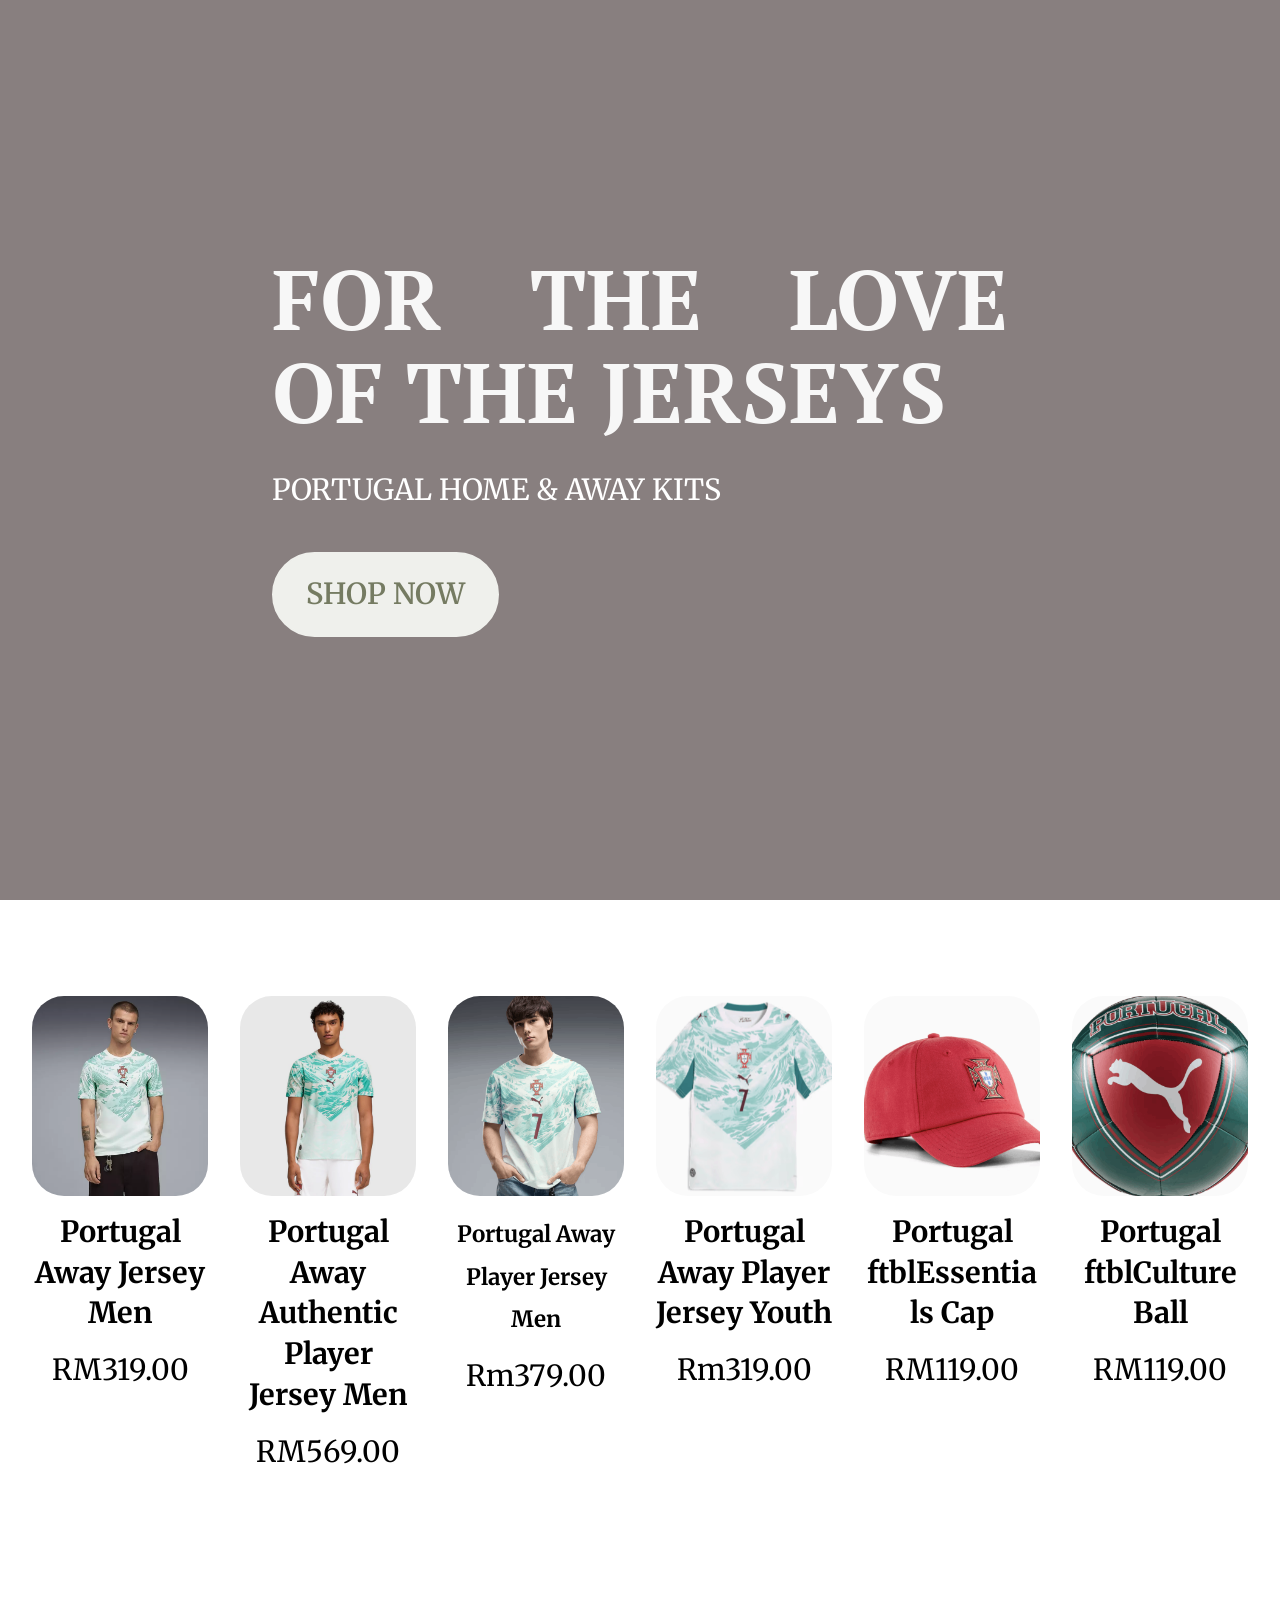
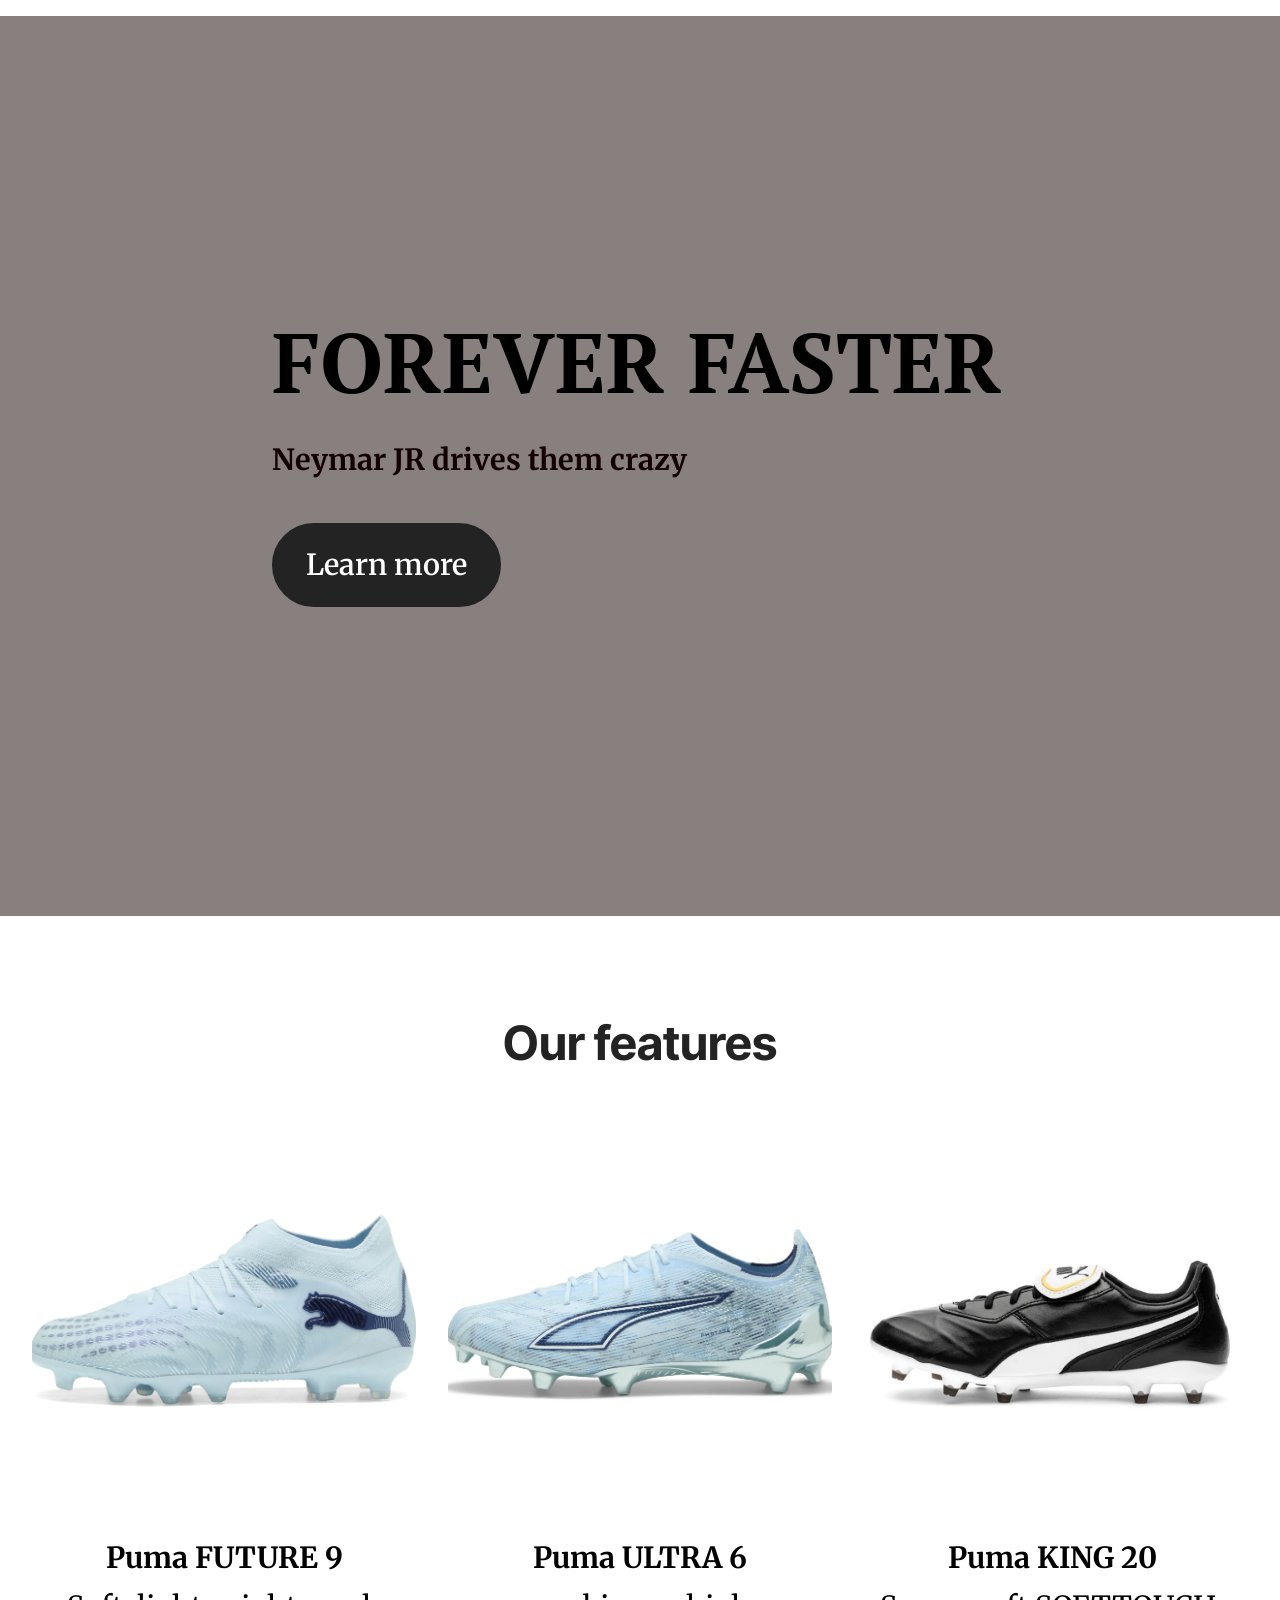
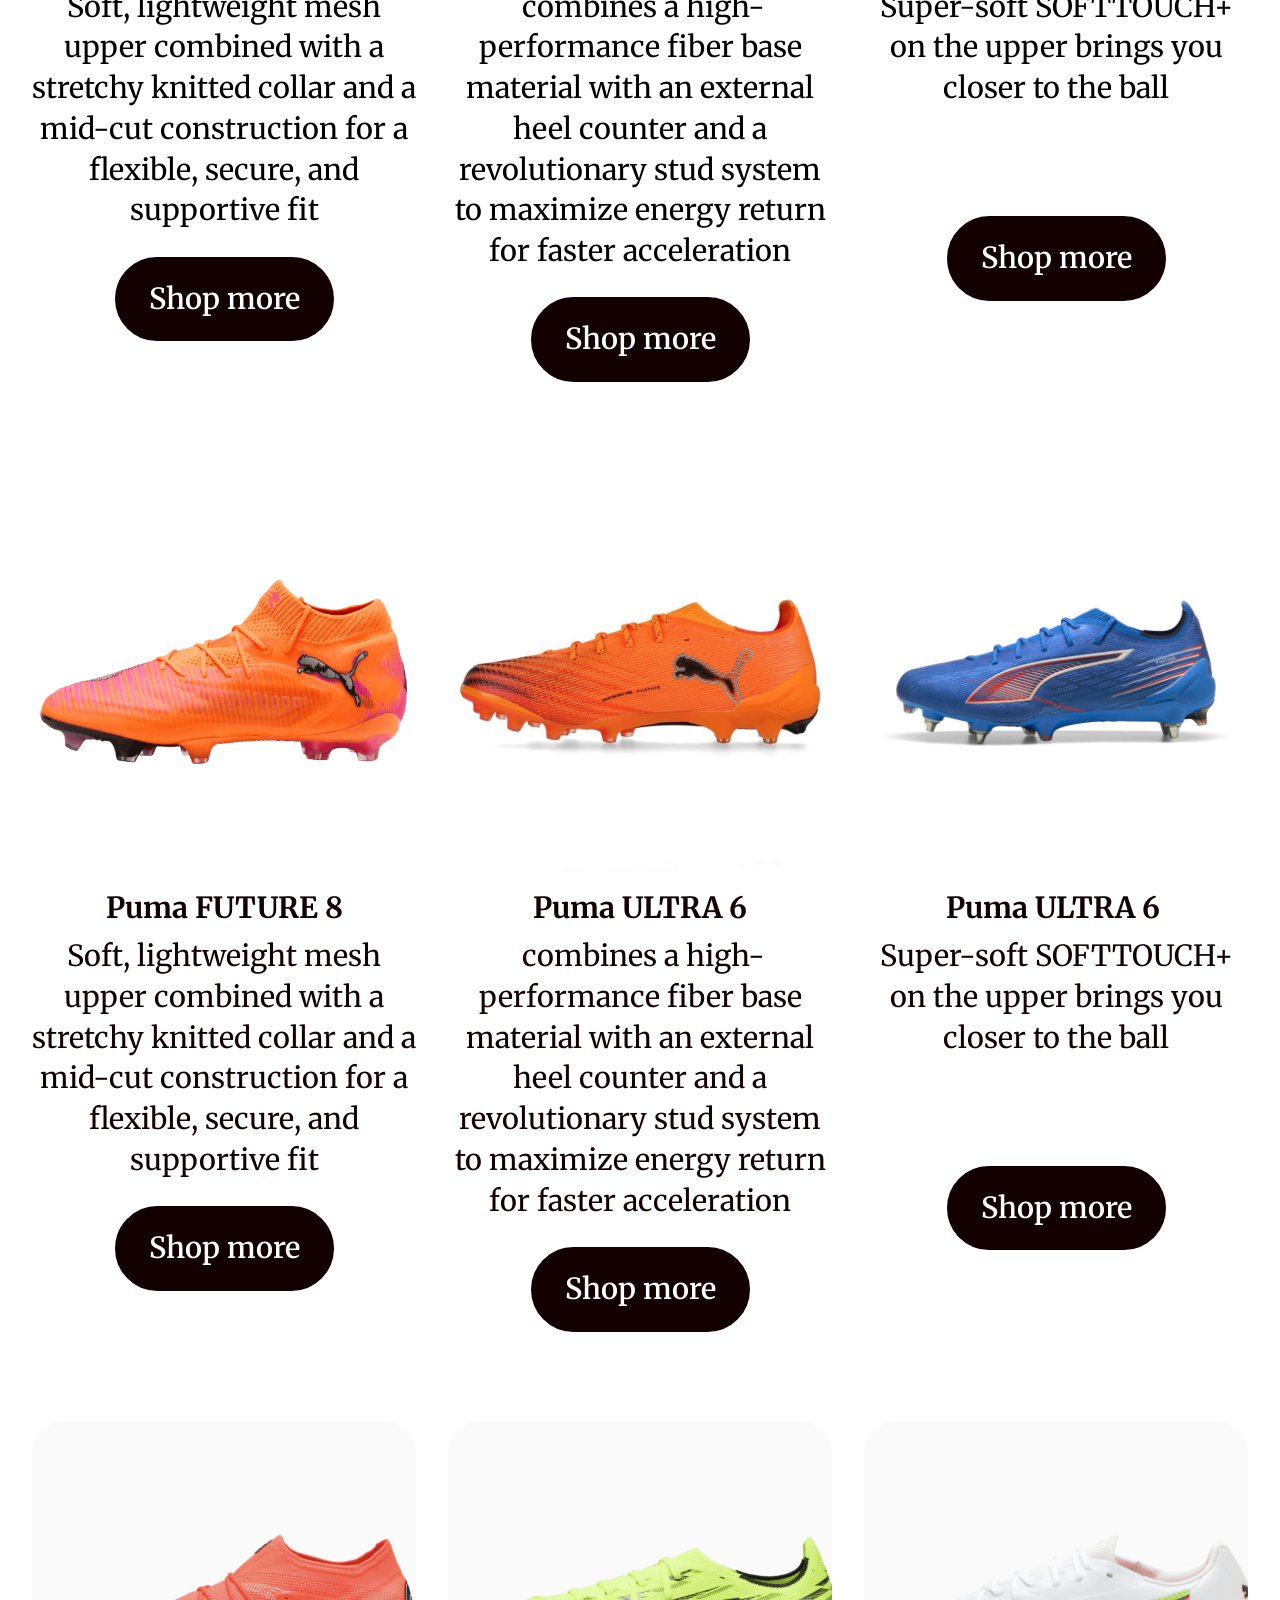
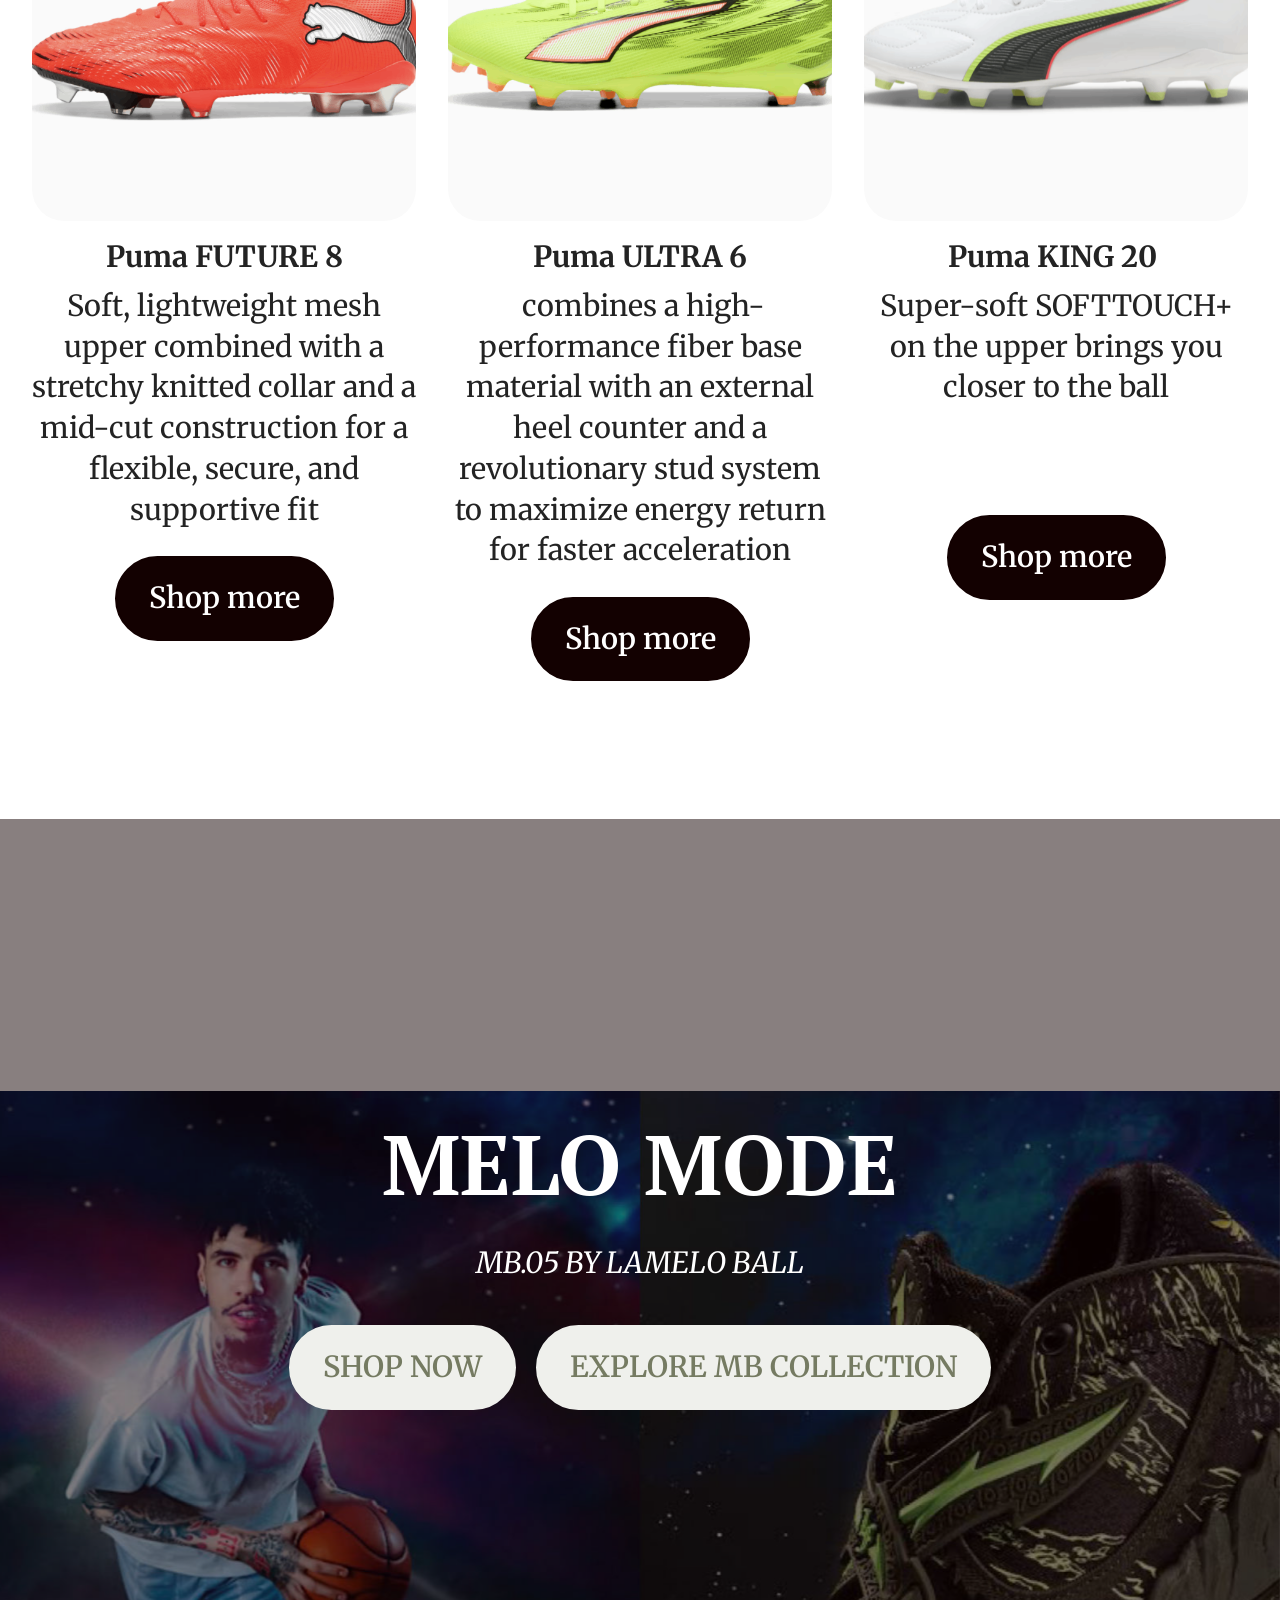
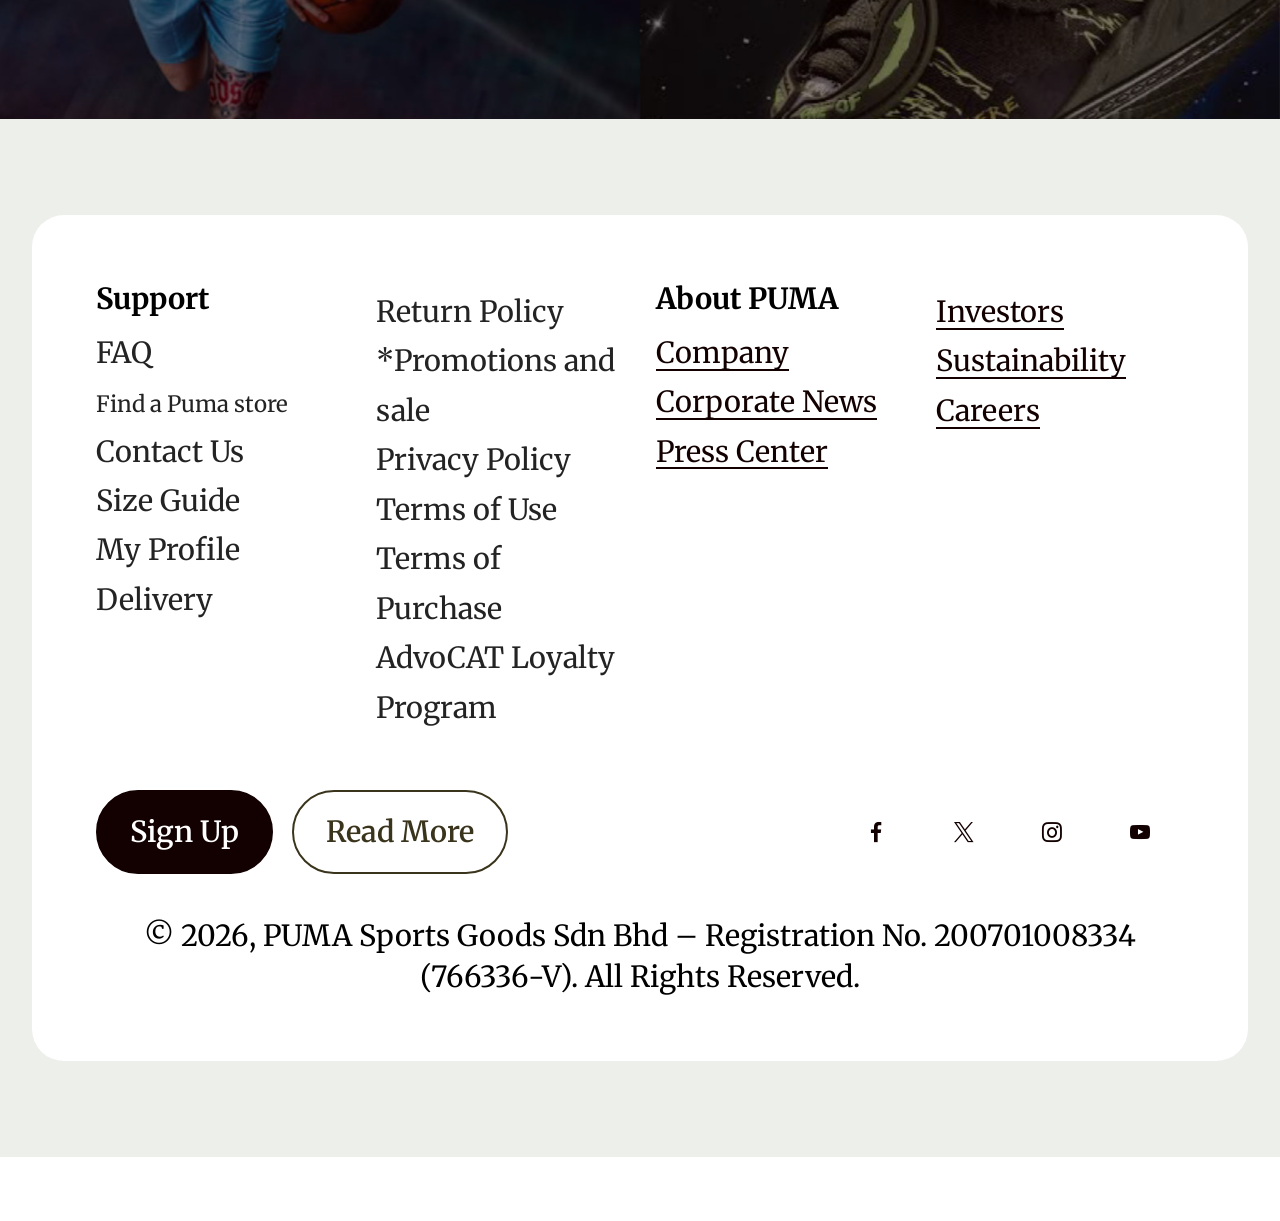
==== commit 7cde460c: "create github pages" ====
--- a/Index.html
+++ b/Index.html
@@ -26,7 +26,7 @@
   <noscript><link rel="stylesheet" href="https://fonts.googleapis.com/css?family=Inter+Tight:100,200,300,400,500,600,700,800,900,100i,200i,300i,400i,500i,600i,700i,800i,900i&display=swap"></noscript>
   <link rel="preload" href="https://fonts.googleapis.com/css?family=Merriweather:300,400,500,600,700,800,900,300i,400i,500i,600i,700i,800i,900i&display=swap" as="style" onload="this.onload=null;this.rel='stylesheet'">
   <noscript><link rel="stylesheet" href="https://fonts.googleapis.com/css?family=Merriweather:300,400,500,600,700,800,900,300i,400i,500i,600i,700i,800i,900i&display=swap"></noscript>
-  <link rel="preload" as="style" href="assets/mobirise/css/mbr-additional.css?v=RlXNFk"><link rel="stylesheet" href="assets/mobirise/css/mbr-additional.css?v=RlXNFk" type="text/css">
+  <link rel="preload" as="style" href="assets/mobirise/css/mbr-additional.css?v=8bqPEA"><link rel="stylesheet" href="assets/mobirise/css/mbr-additional.css?v=8bqPEA" type="text/css">
 
   
   
@@ -443,7 +443,7 @@
 			</div>
 		</div>
 	</div>
-</section><section class="display-7" style="padding: 0;align-items: center;justify-content: center;flex-wrap: wrap;    align-content: center;display: flex;position: relative;height: 4rem;"><a href="https://mobiri.se/4654927" style="flex: 1 1;height: 4rem;position: absolute;width: 100%;z-index: 1;"><img alt="" style="height: 4rem;" src="[data-uri]"></a><p style="margin: 0;text-align: center;" class="display-7">&#8204;</p><a style="z-index:1" href="https://mobirise.com/builder/ai-website-creator.html">Free AI Website Creator</a></section><script src="assets/bootstrap/js/bootstrap.bundle.min.js"></script>  <script src="assets/parallax/jarallax.js"></script>  <script src="assets/smoothscroll/smooth-scroll.js"></script>  <script src="assets/ytplayer/index.js"></script>  <script src="assets/vimeoplayer/player.js"></script>  <script src="assets/theme/js/script.js"></script>  
+</section><section class="display-7" style="padding: 0;align-items: center;justify-content: center;flex-wrap: wrap;    align-content: center;display: flex;position: relative;height: 4rem;"><a href="https://mobiri.se/4654927" style="flex: 1 1;height: 4rem;position: absolute;width: 100%;z-index: 1;"><img alt="" style="height: 4rem;" src="[data-uri]"></a><p style="margin: 0;text-align: center;" class="display-7">&#8204;</p><a style="z-index:1" href="https://mobirise.com/drag-drop-website-builder.html">Drag & Drop Website Builder</a></section><script src="assets/bootstrap/js/bootstrap.bundle.min.js"></script>  <script src="assets/parallax/jarallax.js"></script>  <script src="assets/smoothscroll/smooth-scroll.js"></script>  <script src="assets/ytplayer/index.js"></script>  <script src="assets/vimeoplayer/player.js"></script>  <script src="assets/theme/js/script.js"></script>  
   
   
   <input name="animation" type="hidden">
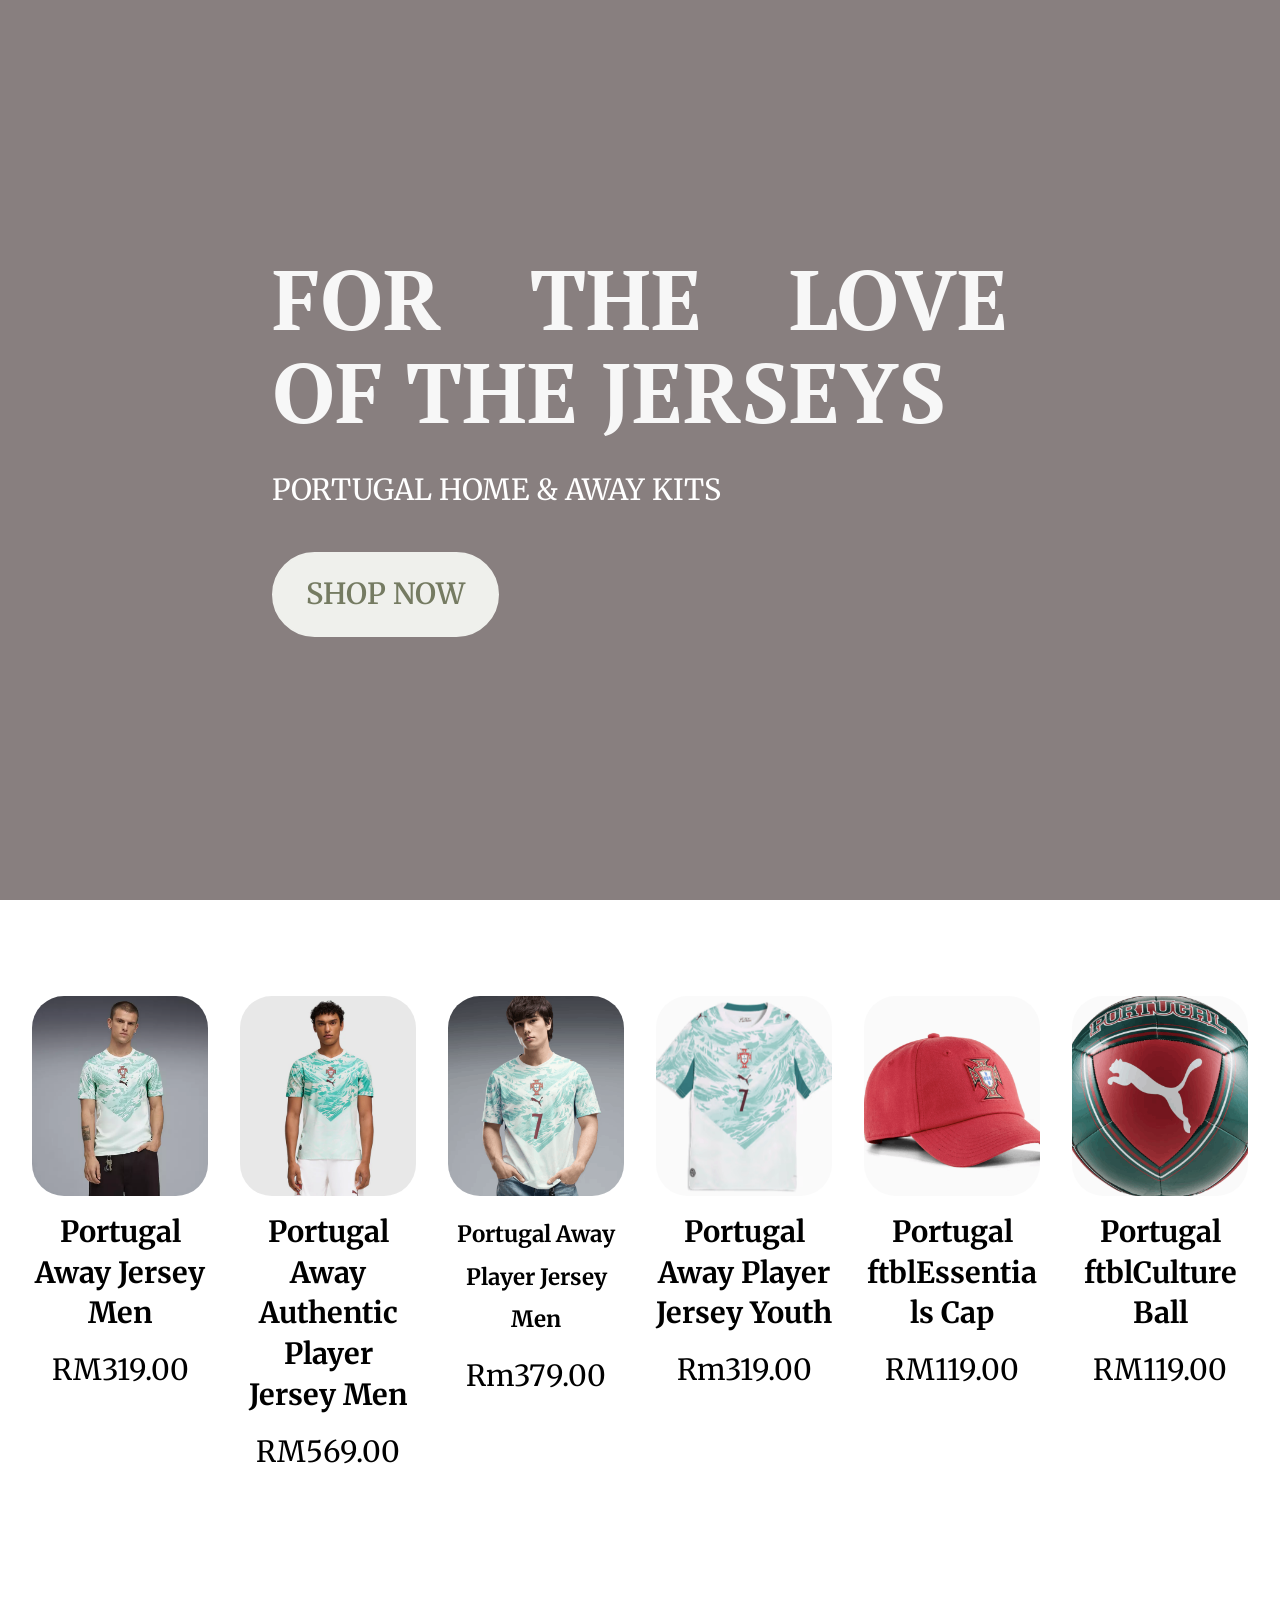
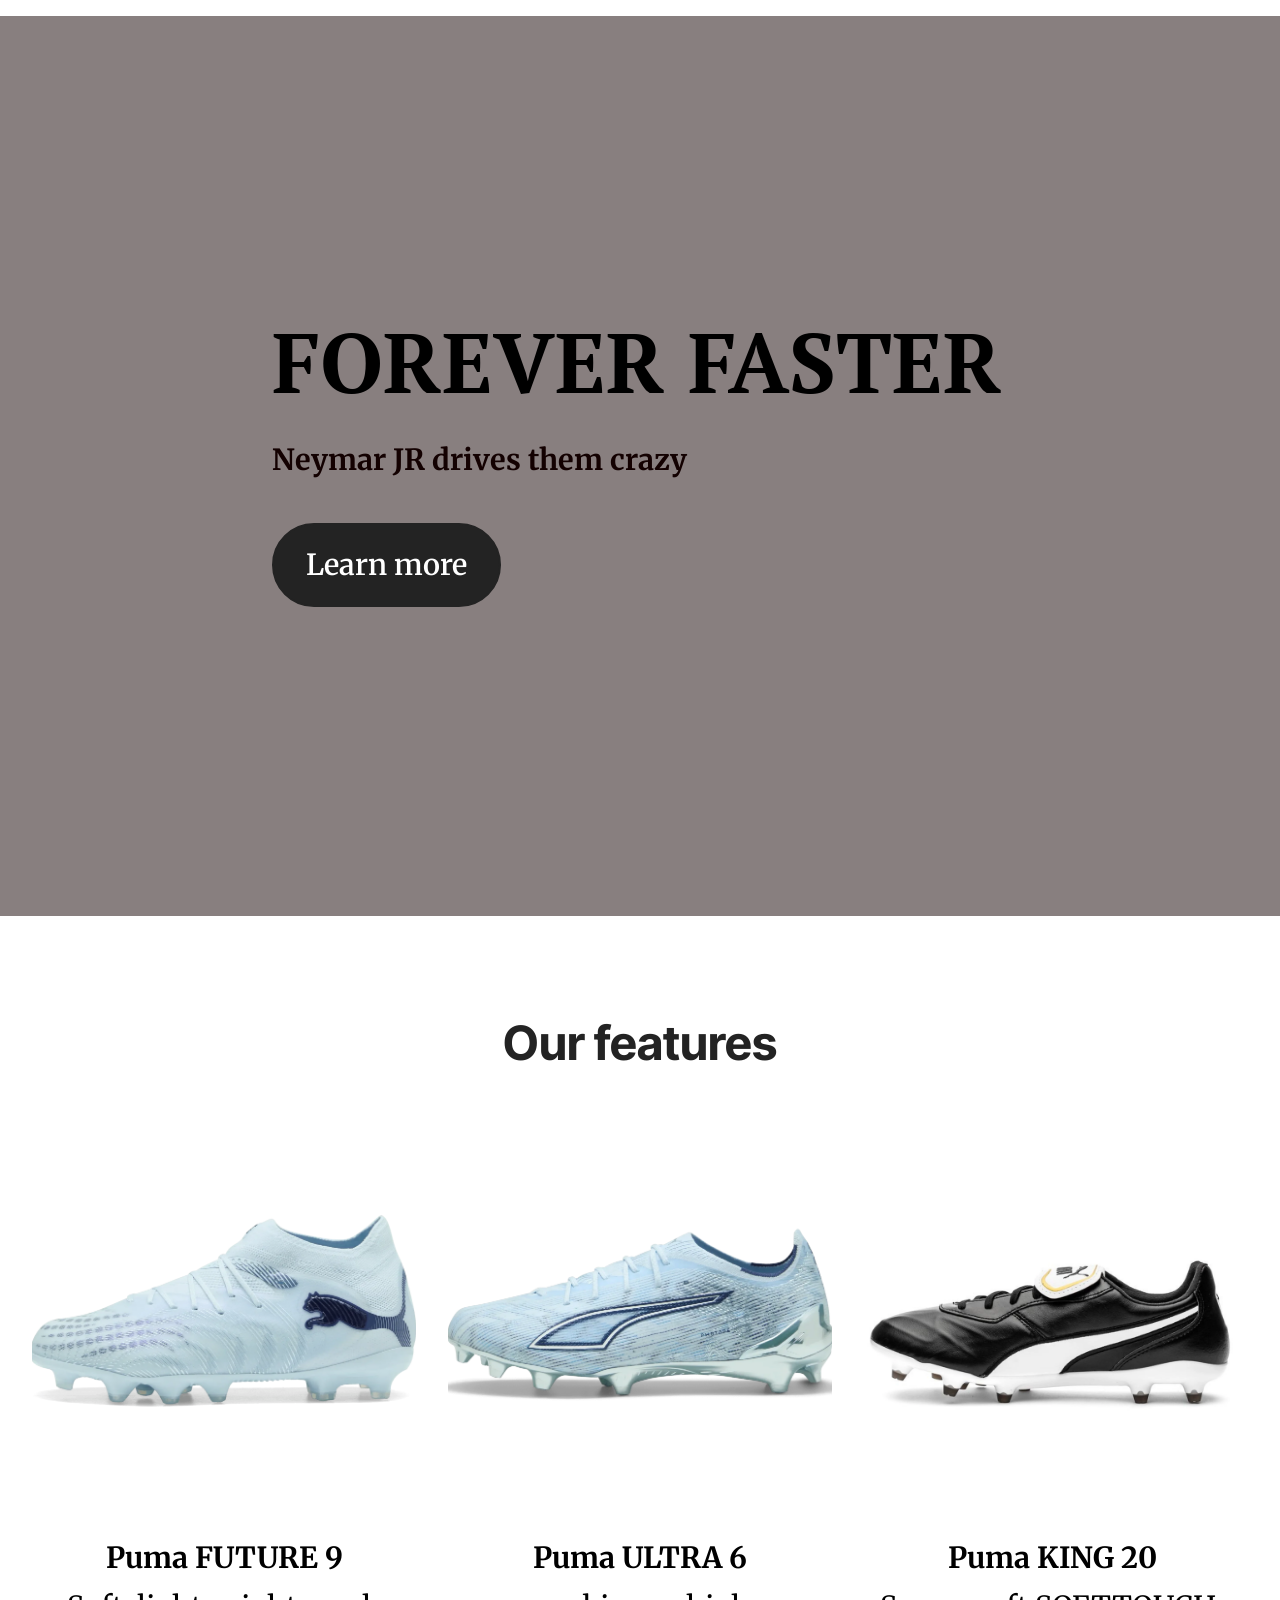
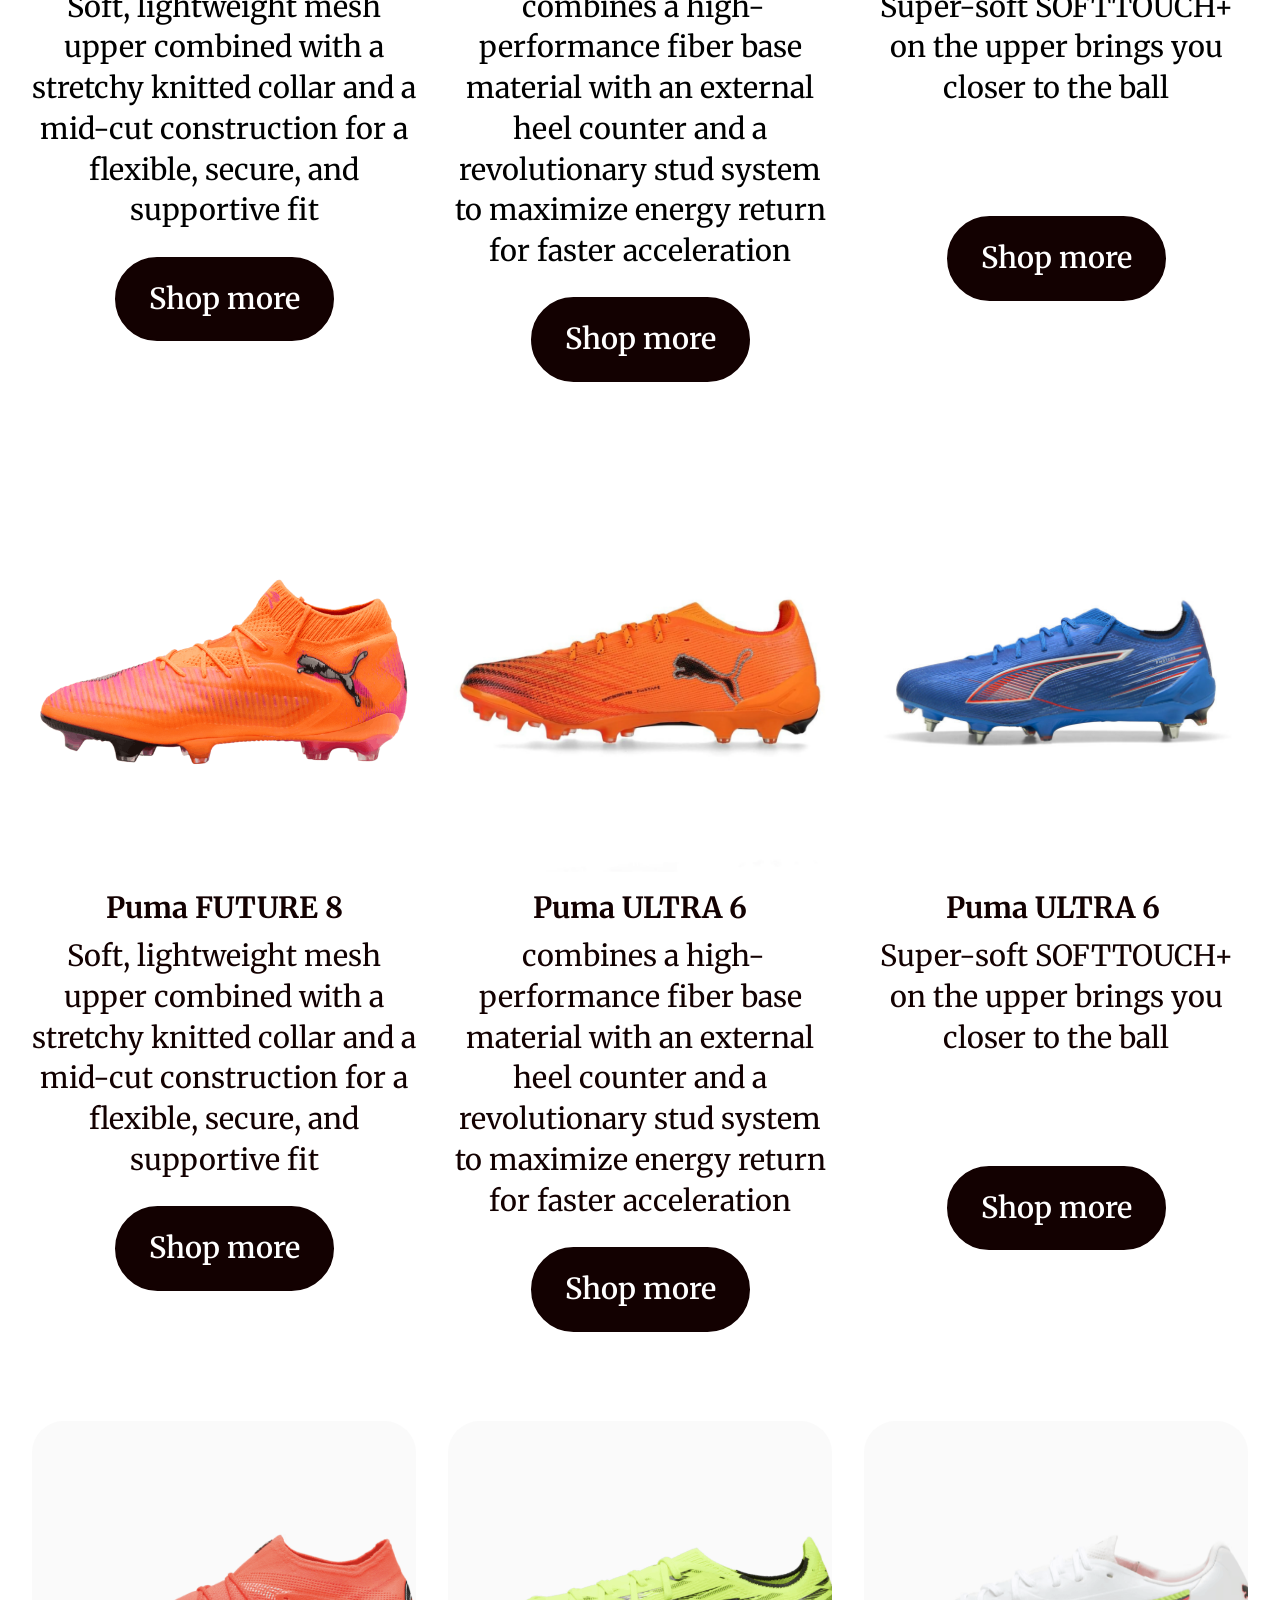
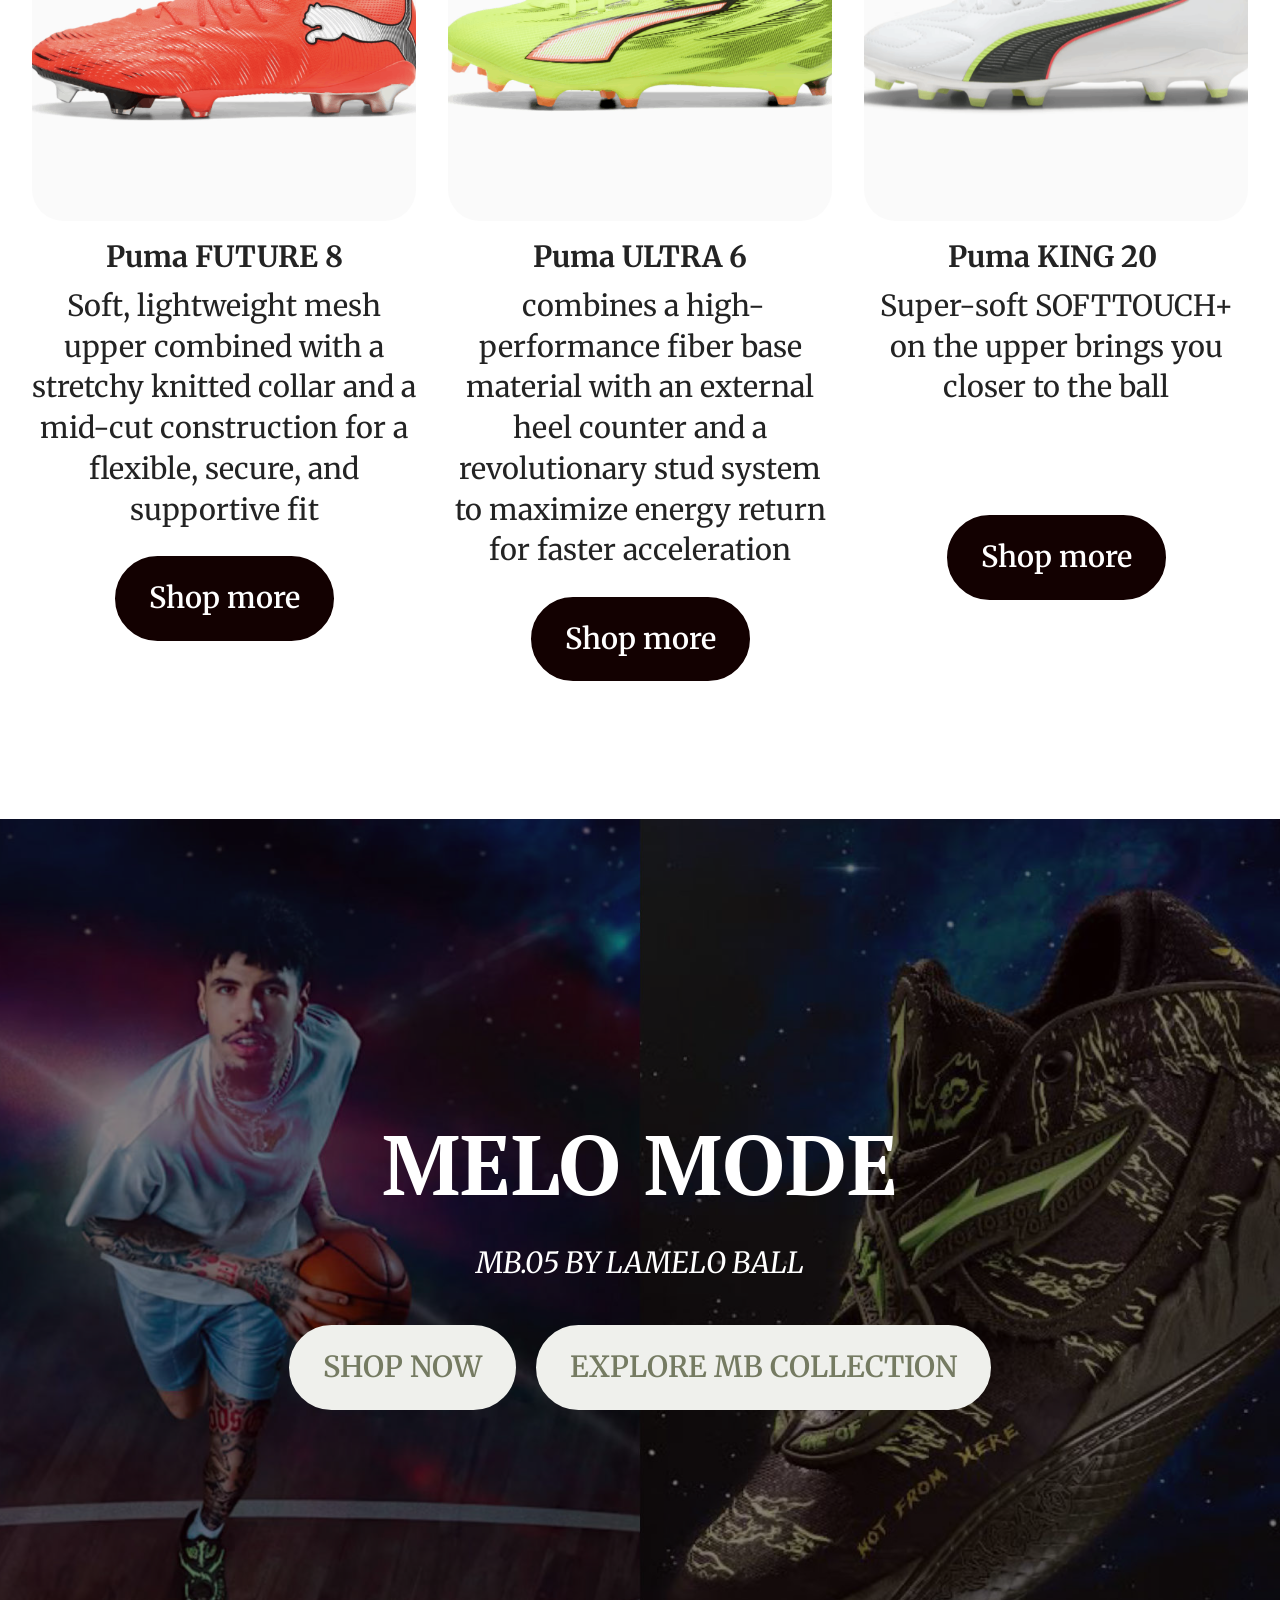
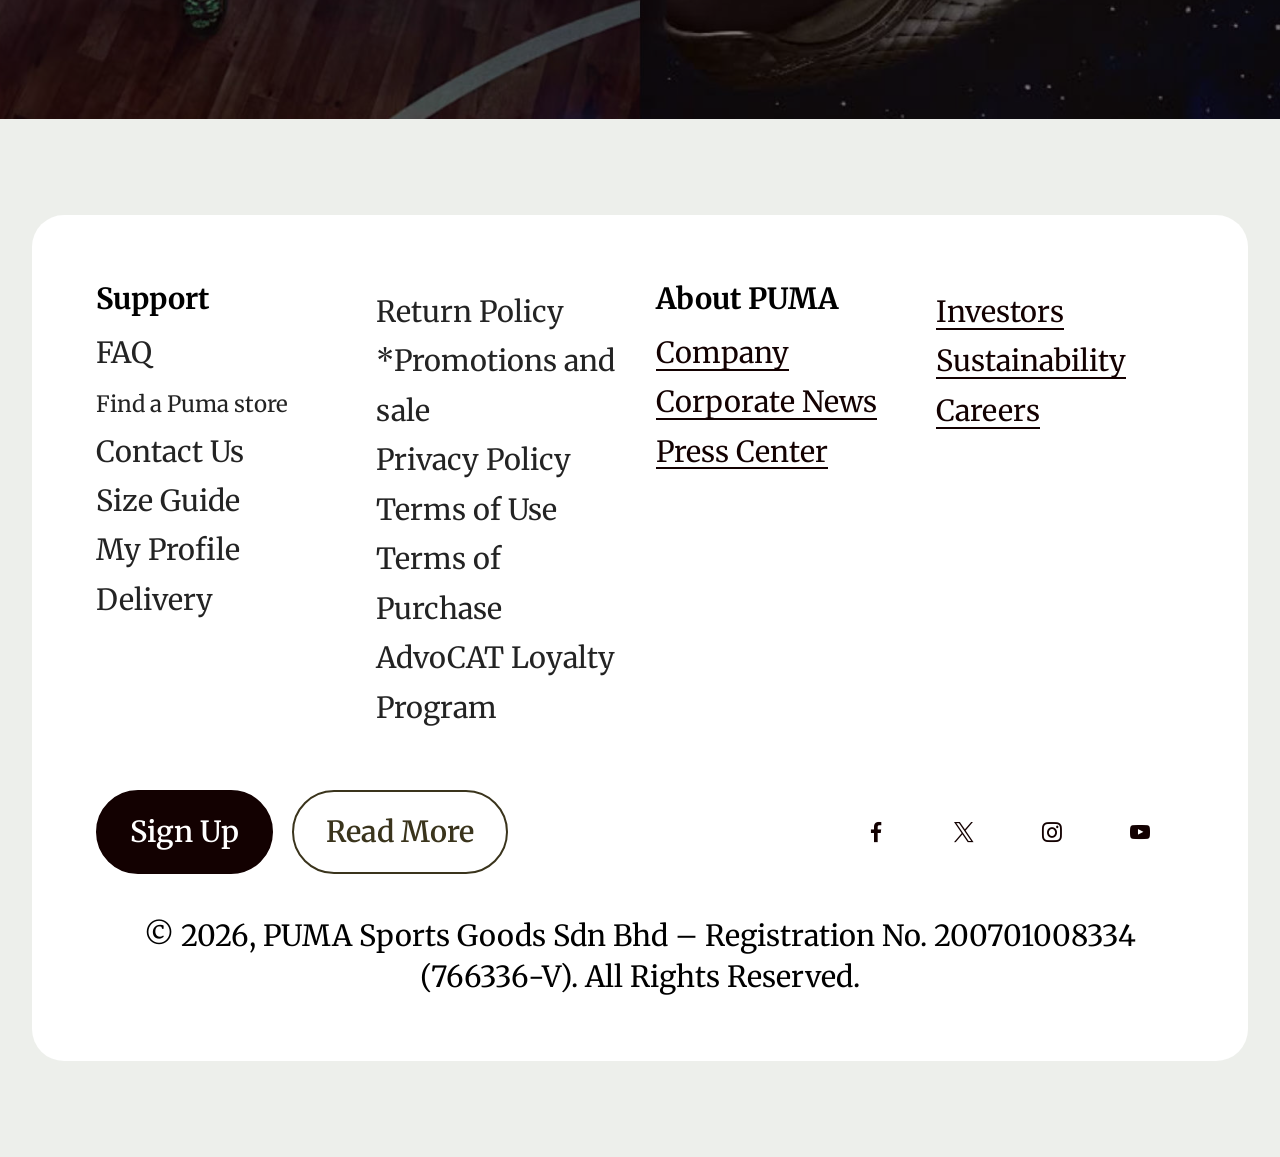
==== commit 7b920c8a: "Update Index.html" ====
--- a/Index.html
+++ b/Index.html
@@ -443,9 +443,8 @@
 			</div>
 		</div>
 	</div>
-</section><section class="display-7" style="padding: 0;align-items: center;justify-content: center;flex-wrap: wrap;    align-content: center;display: flex;position: relative;height: 4rem;"><a href="https://mobiri.se/4654927" style="flex: 1 1;height: 4rem;position: absolute;width: 100%;z-index: 1;"><img alt="" style="height: 4rem;" src="[data-uri]"></a><p style="margin: 0;text-align: center;" class="display-7">&#8204;</p><a style="z-index:1" href="https://mobirise.com/drag-drop-website-builder.html">Drag & Drop Website Builder</a></section><script src="assets/bootstrap/js/bootstrap.bundle.min.js"></script>  <script src="assets/parallax/jarallax.js"></script>  <script src="assets/smoothscroll/smooth-scroll.js"></script>  <script src="assets/ytplayer/index.js"></script>  <script src="assets/vimeoplayer/player.js"></script>  <script src="assets/theme/js/script.js"></script>  
-  
+</section>
   
   <input name="animation" type="hidden">
   </body>
-</html>+</html>
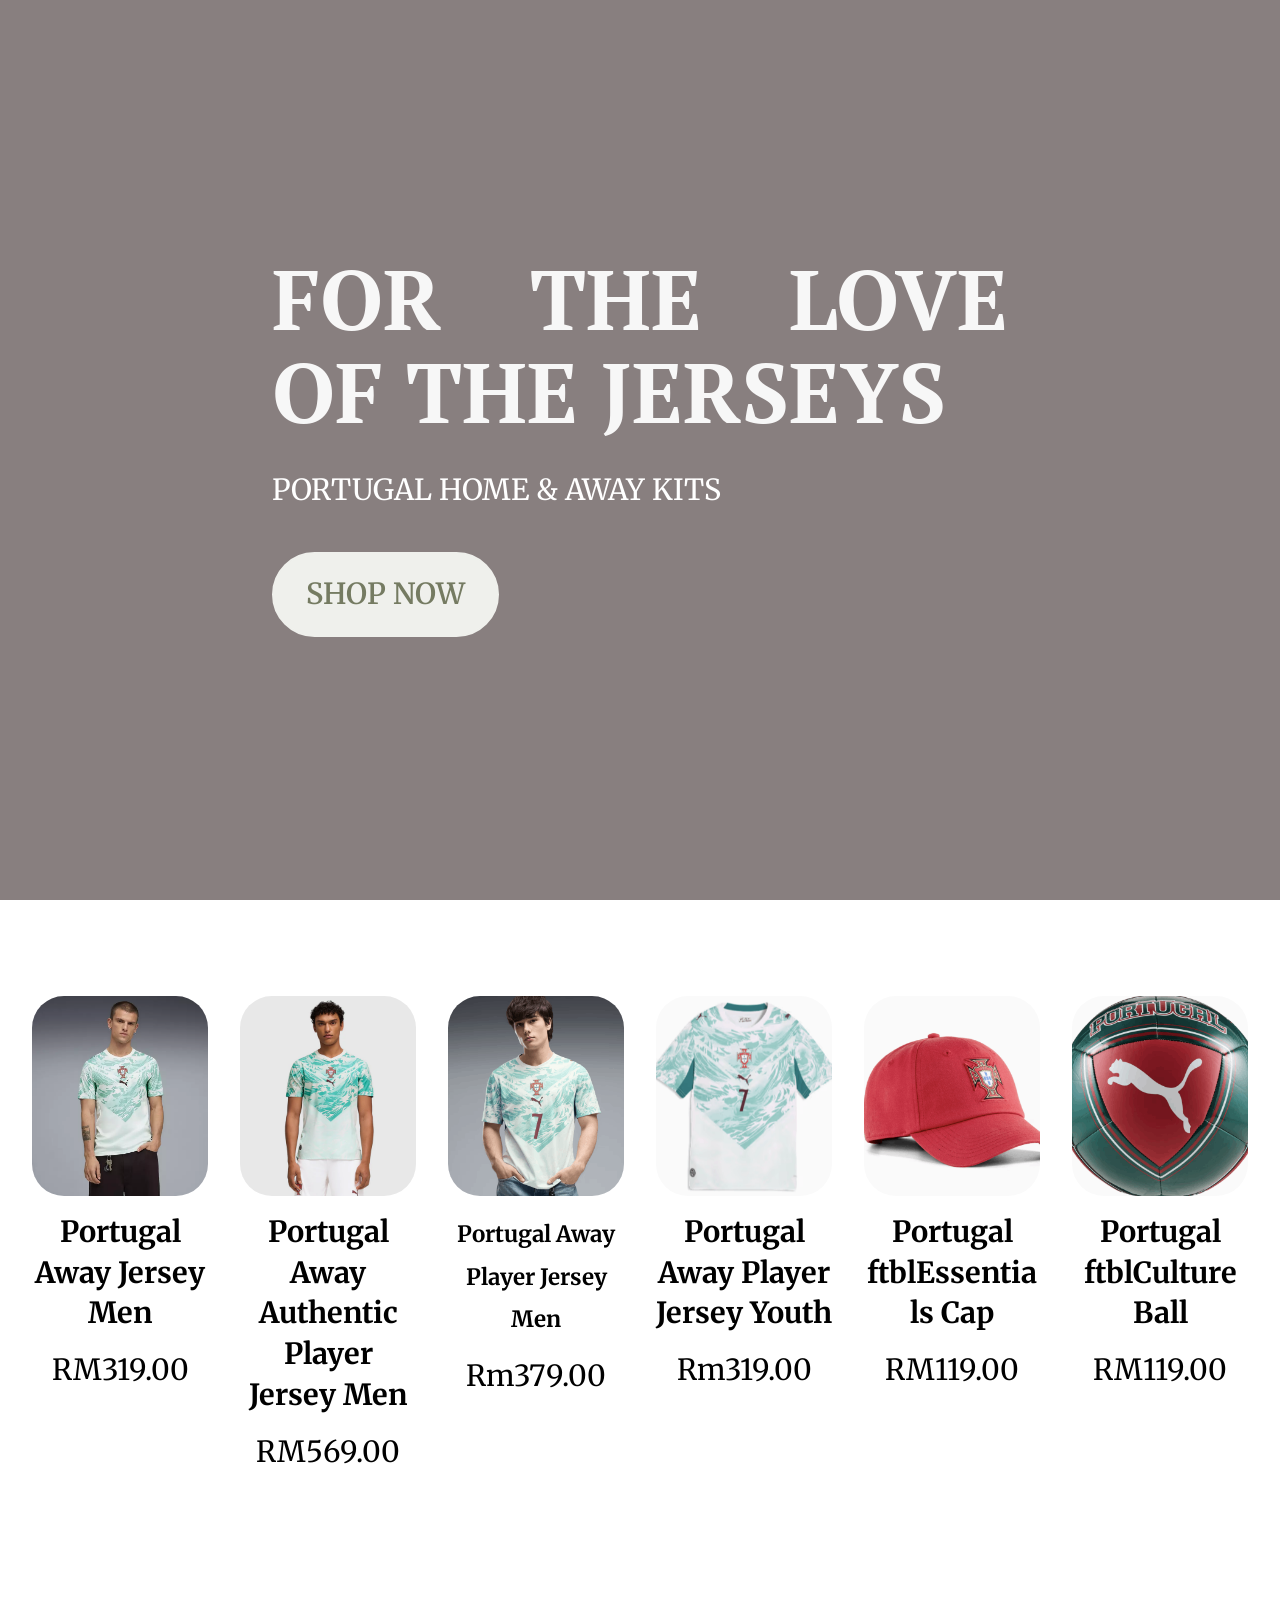
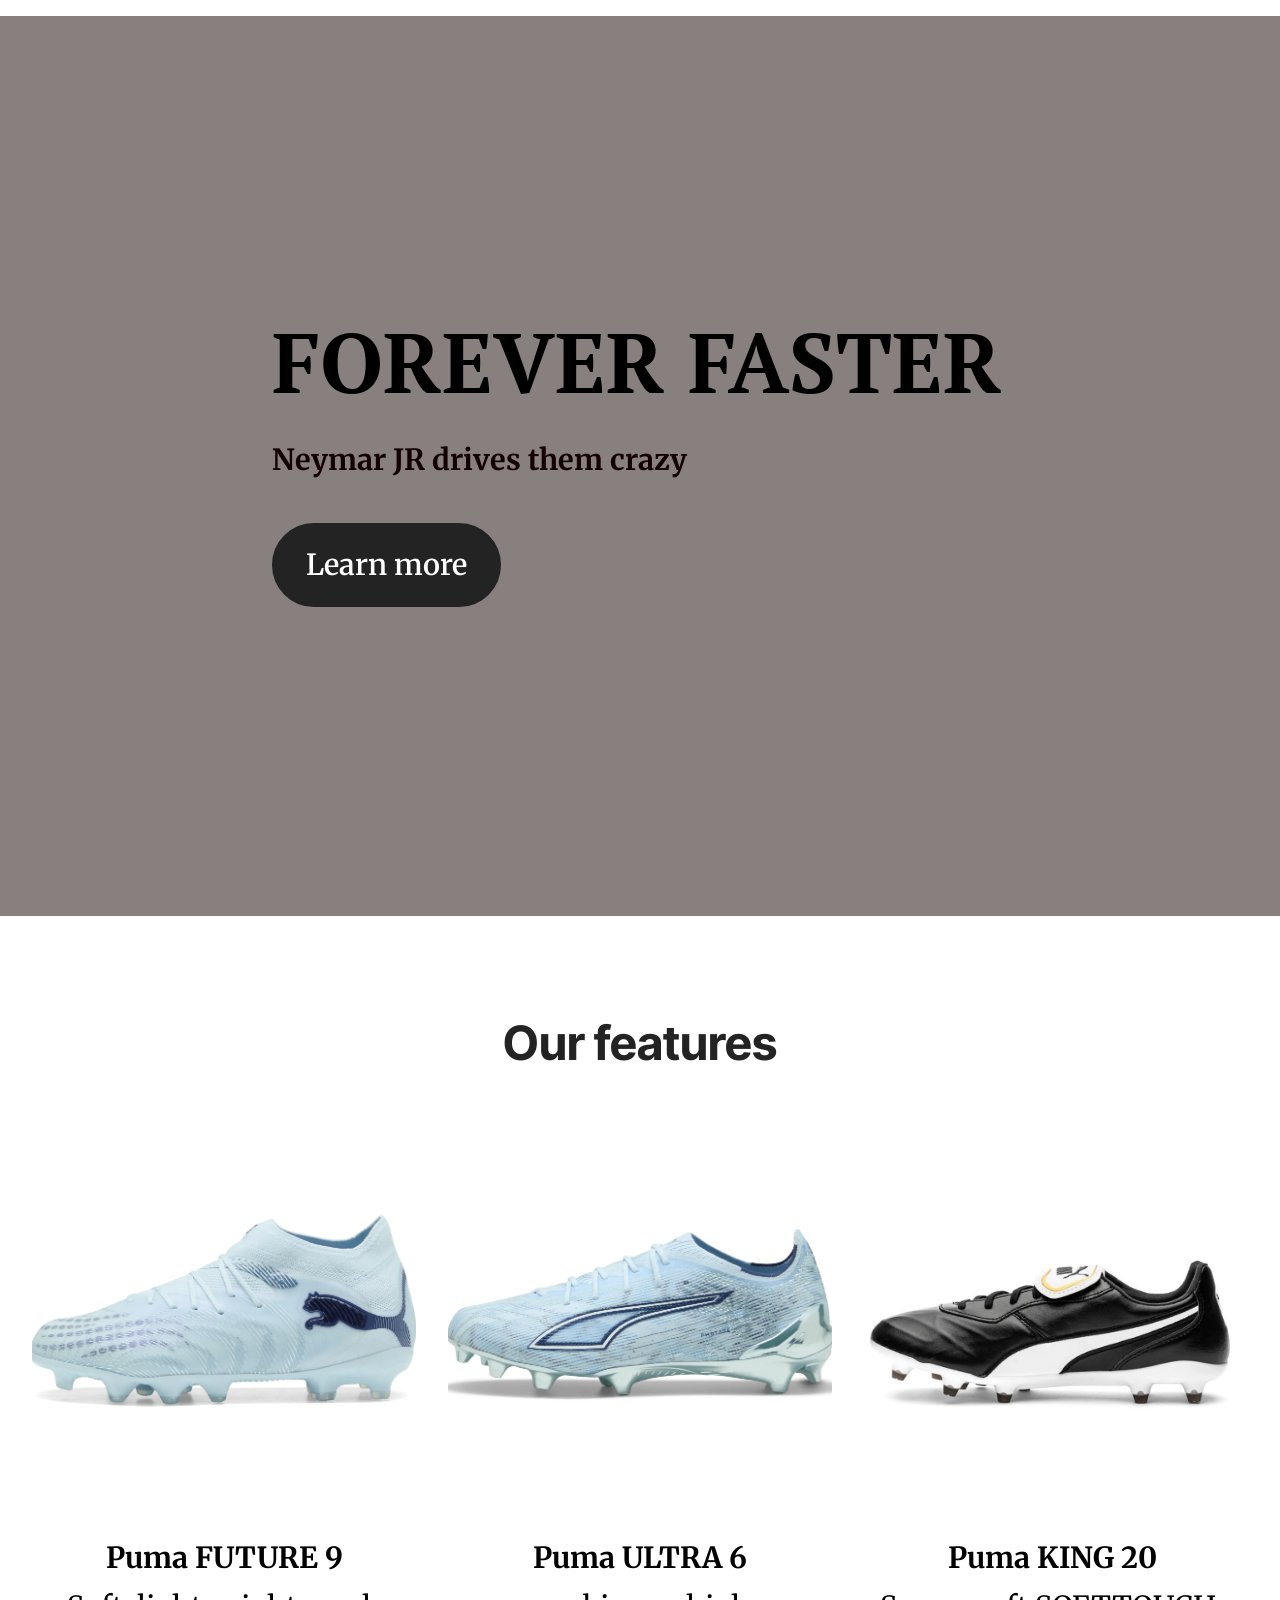
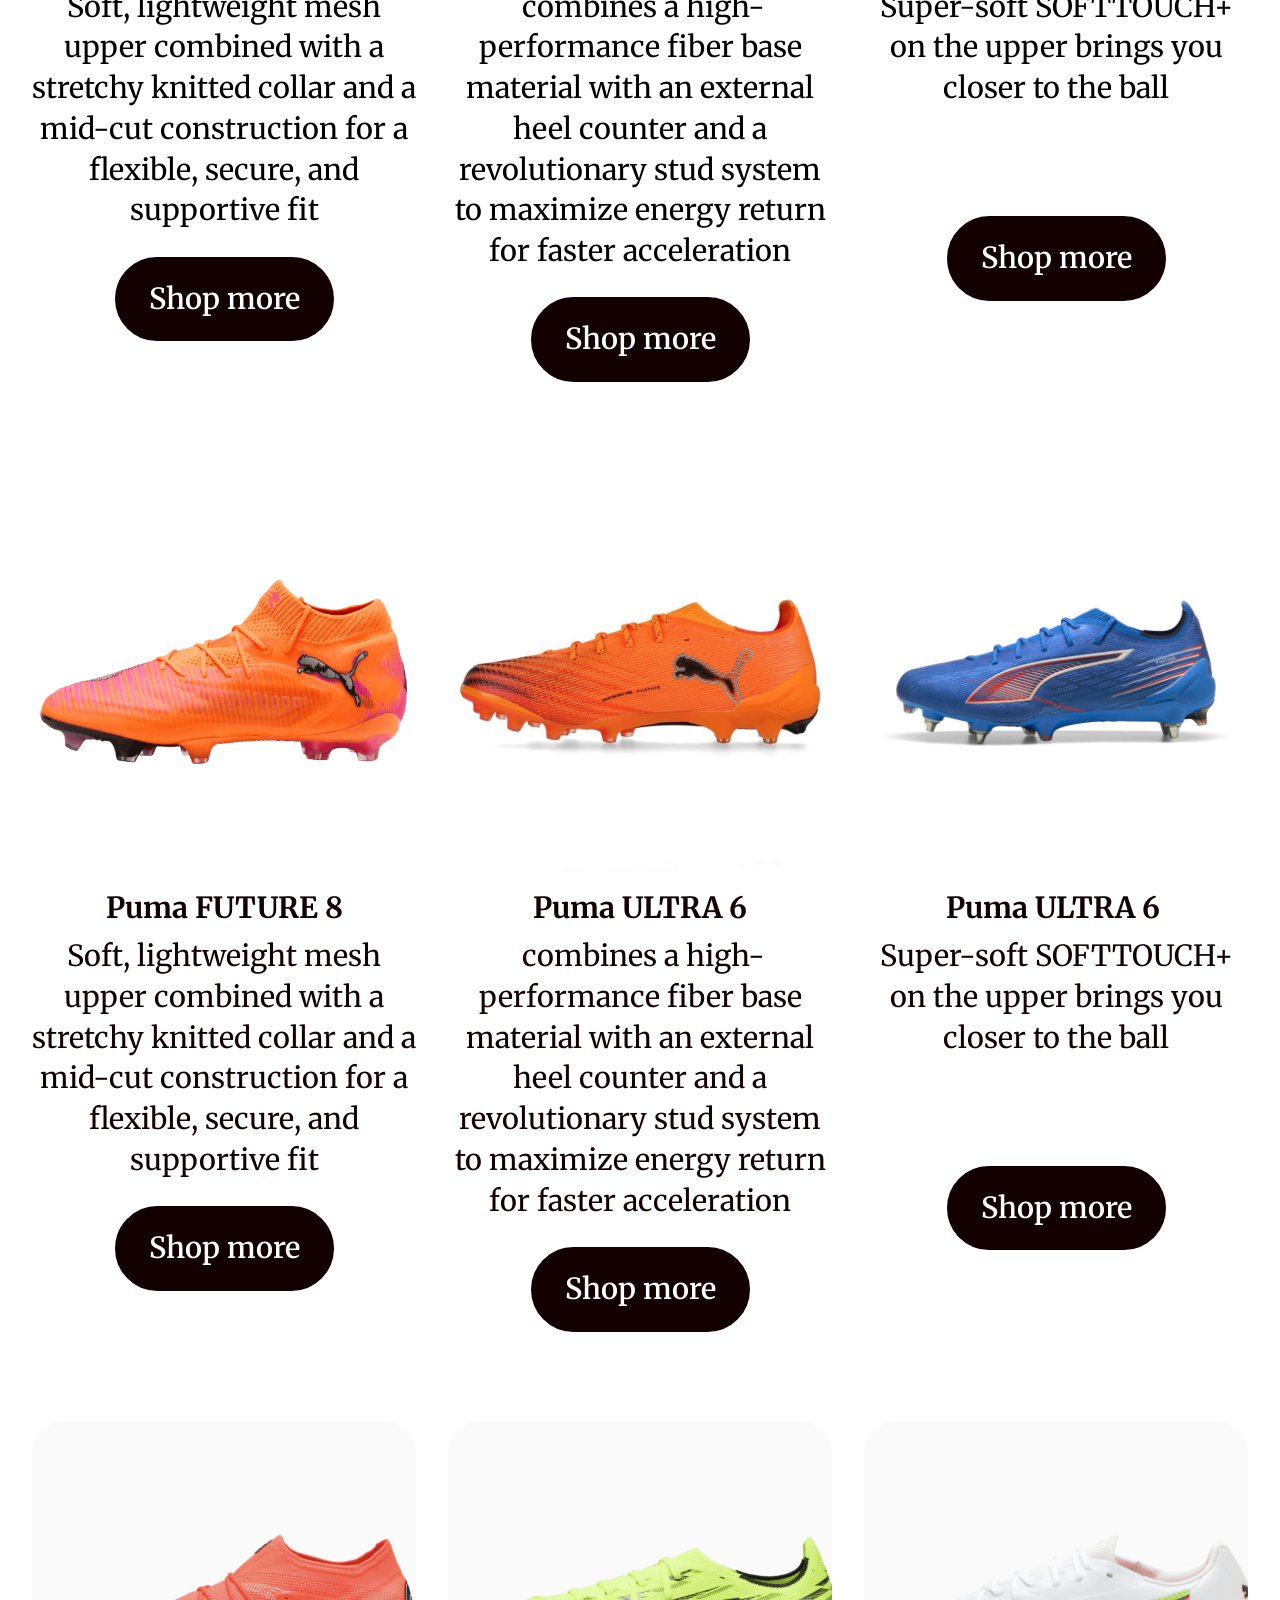
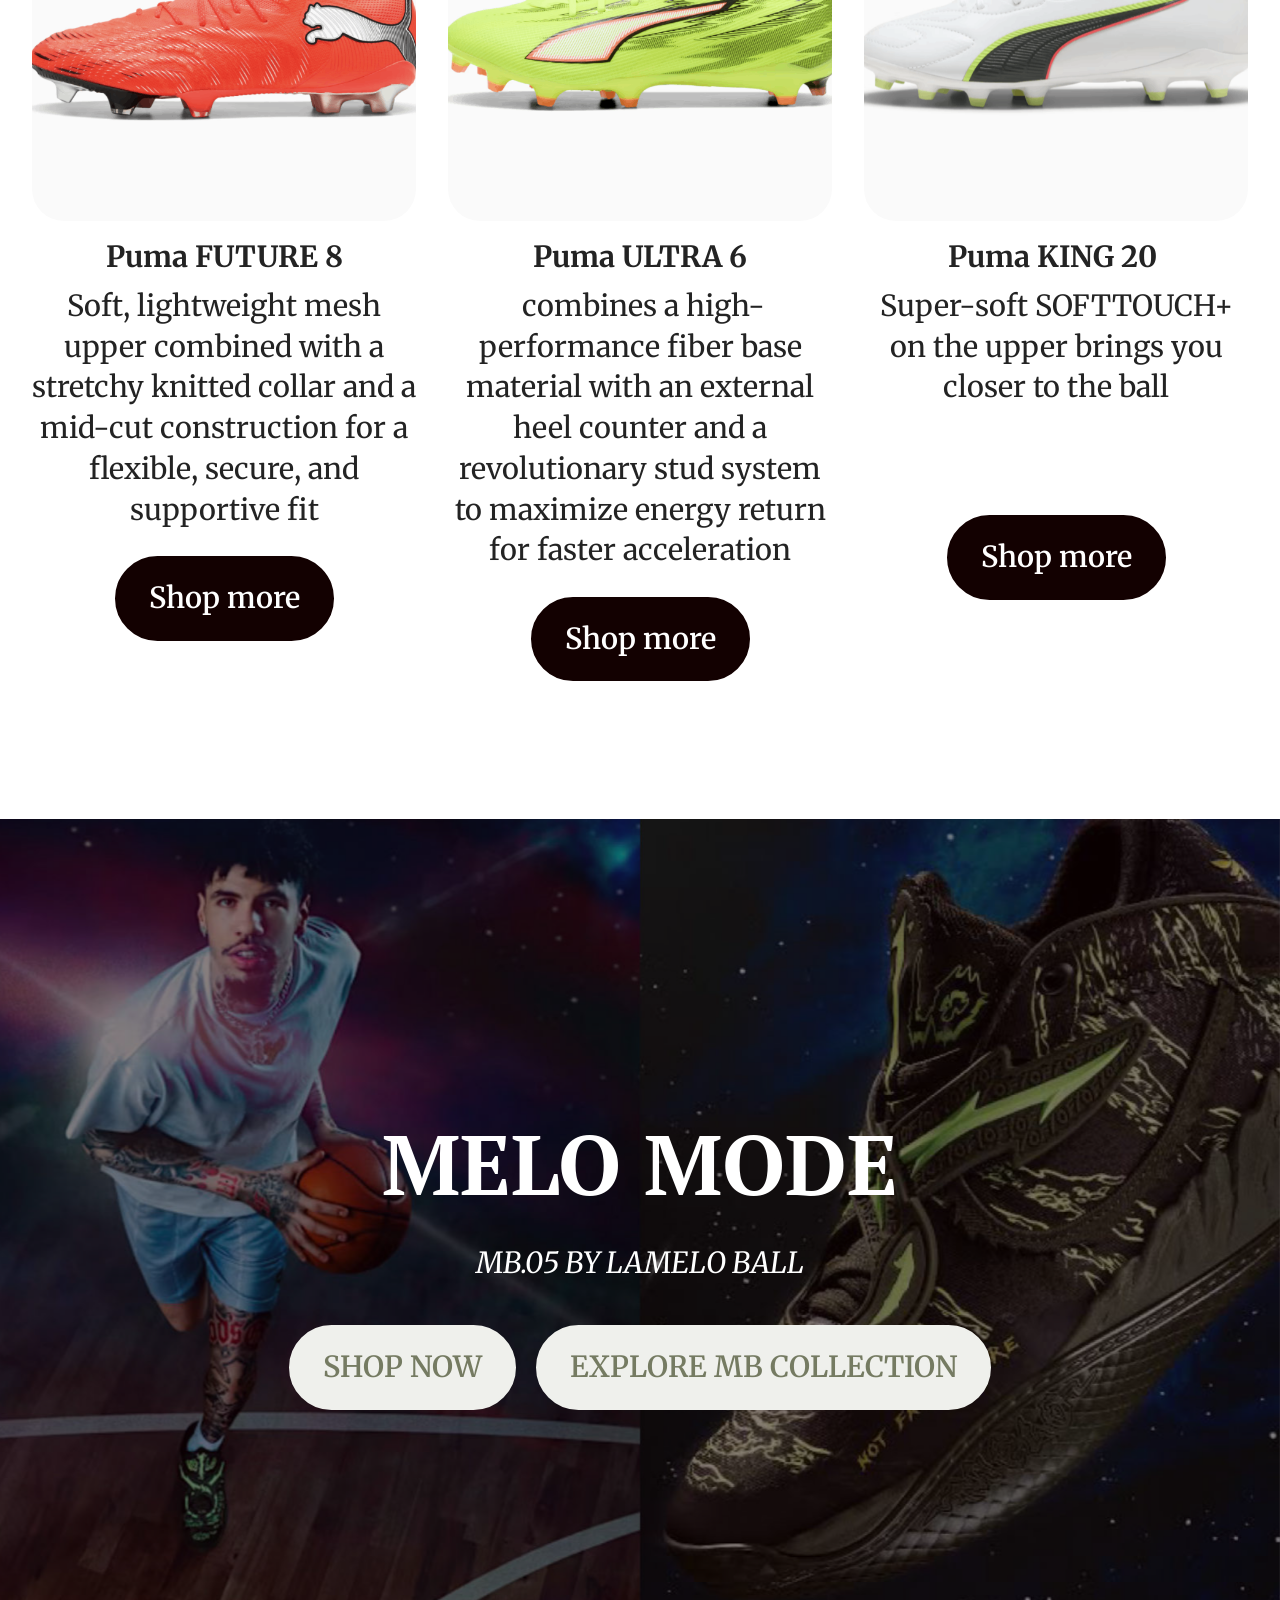
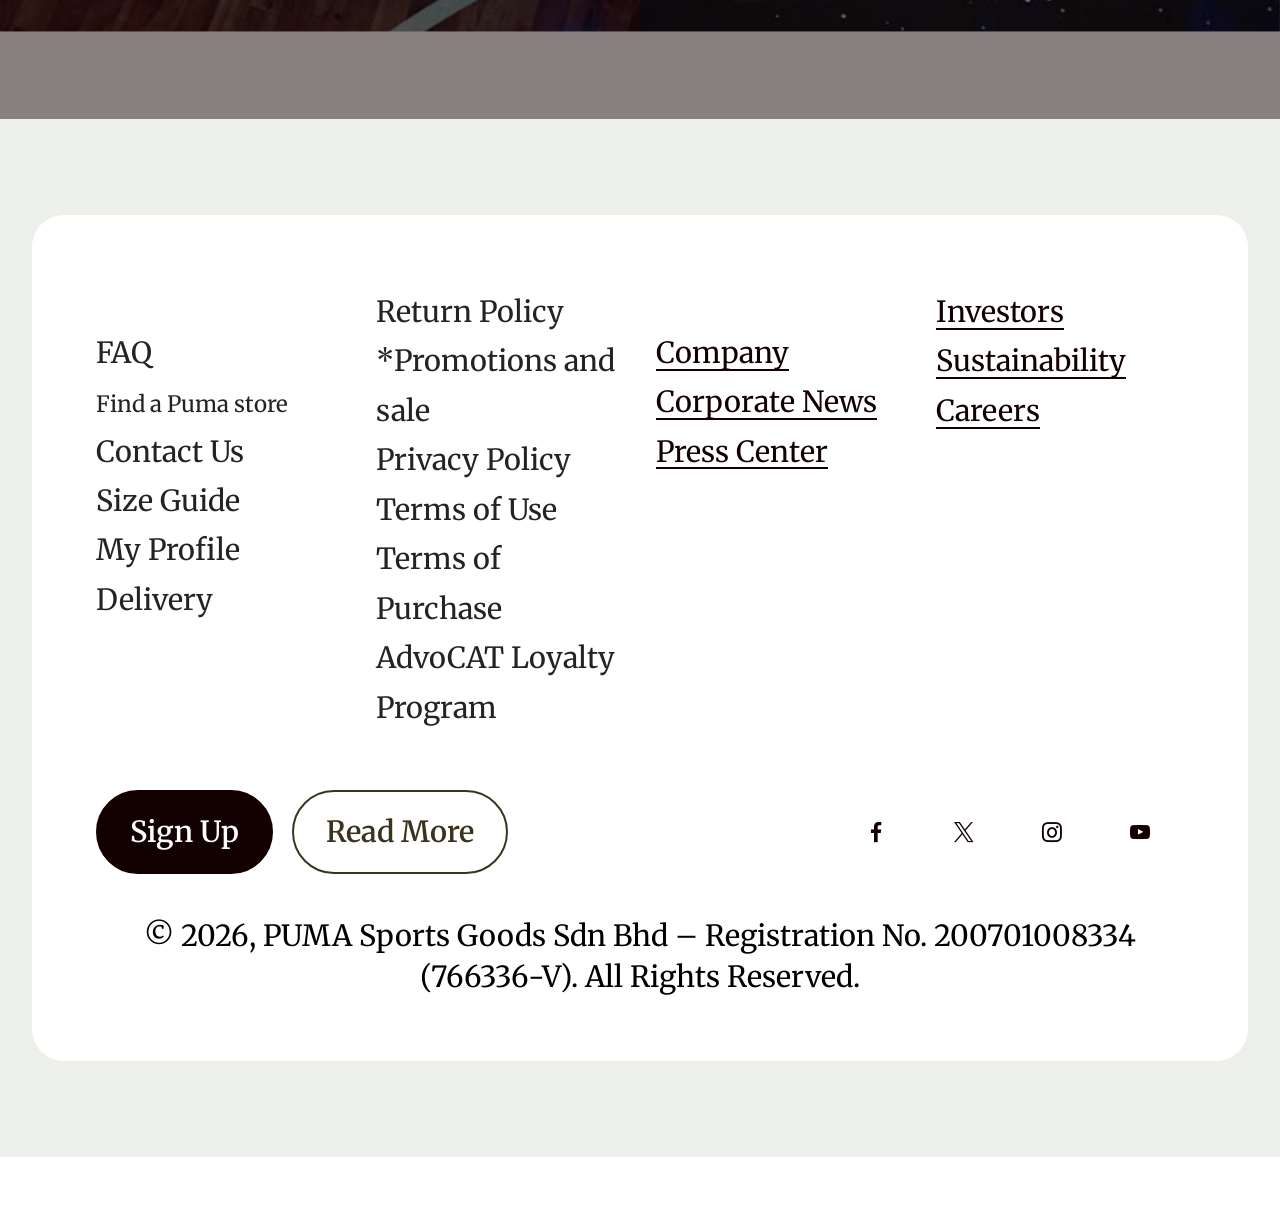
==== commit d33ea9ec: "create github pages" ====
--- a/Index.html
+++ b/Index.html
@@ -26,7 +26,7 @@
   <noscript><link rel="stylesheet" href="https://fonts.googleapis.com/css?family=Inter+Tight:100,200,300,400,500,600,700,800,900,100i,200i,300i,400i,500i,600i,700i,800i,900i&display=swap"></noscript>
   <link rel="preload" href="https://fonts.googleapis.com/css?family=Merriweather:300,400,500,600,700,800,900,300i,400i,500i,600i,700i,800i,900i&display=swap" as="style" onload="this.onload=null;this.rel='stylesheet'">
   <noscript><link rel="stylesheet" href="https://fonts.googleapis.com/css?family=Merriweather:300,400,500,600,700,800,900,300i,400i,500i,600i,700i,800i,900i&display=swap"></noscript>
-  <link rel="preload" as="style" href="assets/mobirise/css/mbr-additional.css?v=8bqPEA"><link rel="stylesheet" href="assets/mobirise/css/mbr-additional.css?v=8bqPEA" type="text/css">
+  <link rel="preload" as="style" href="assets/mobirise/css/mbr-additional.css?v=Hul8Y7"><link rel="stylesheet" href="assets/mobirise/css/mbr-additional.css?v=Hul8Y7" type="text/css">
 
   
   
@@ -443,8 +443,9 @@
 			</div>
 		</div>
 	</div>
-</section>
+</section><section class="display-7" style="padding: 0;align-items: center;justify-content: center;flex-wrap: wrap;    align-content: center;display: flex;position: relative;height: 4rem;"><a href="https://mobiri.se/4654927" style="flex: 1 1;height: 4rem;position: absolute;width: 100%;z-index: 1;"><img alt="" style="height: 4rem;" src="[data-uri]"></a><p style="margin: 0;text-align: center;" class="display-7">&#8204;</p><a style="z-index:1" href="https://mobirise.com/builder/ai-website-builder.html">AI Website Software</a></section><script src="assets/bootstrap/js/bootstrap.bundle.min.js"></script>  <script src="assets/parallax/jarallax.js"></script>  <script src="assets/smoothscroll/smooth-scroll.js"></script>  <script src="assets/ytplayer/index.js"></script>  <script src="assets/vimeoplayer/player.js"></script>  <script src="assets/theme/js/script.js"></script>  
+  
   
   <input name="animation" type="hidden">
   </body>
-</html>
+</html>
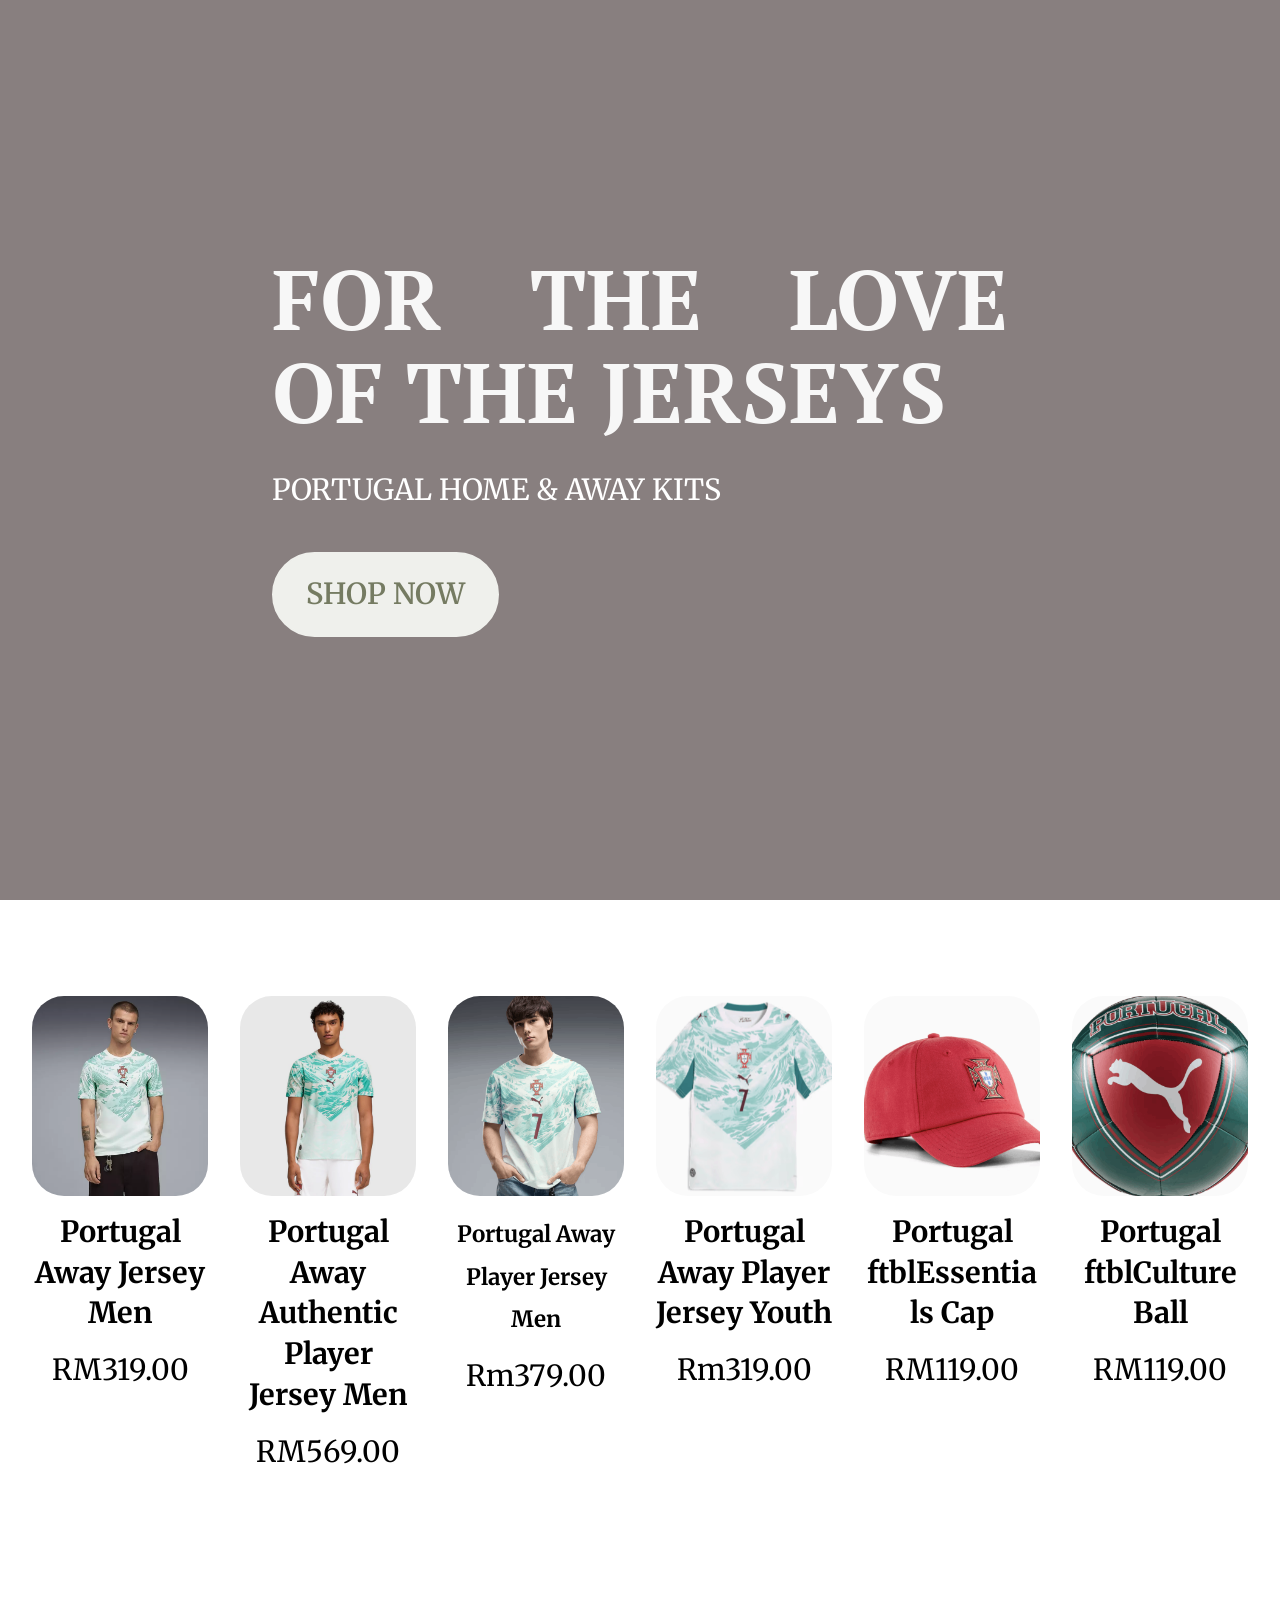
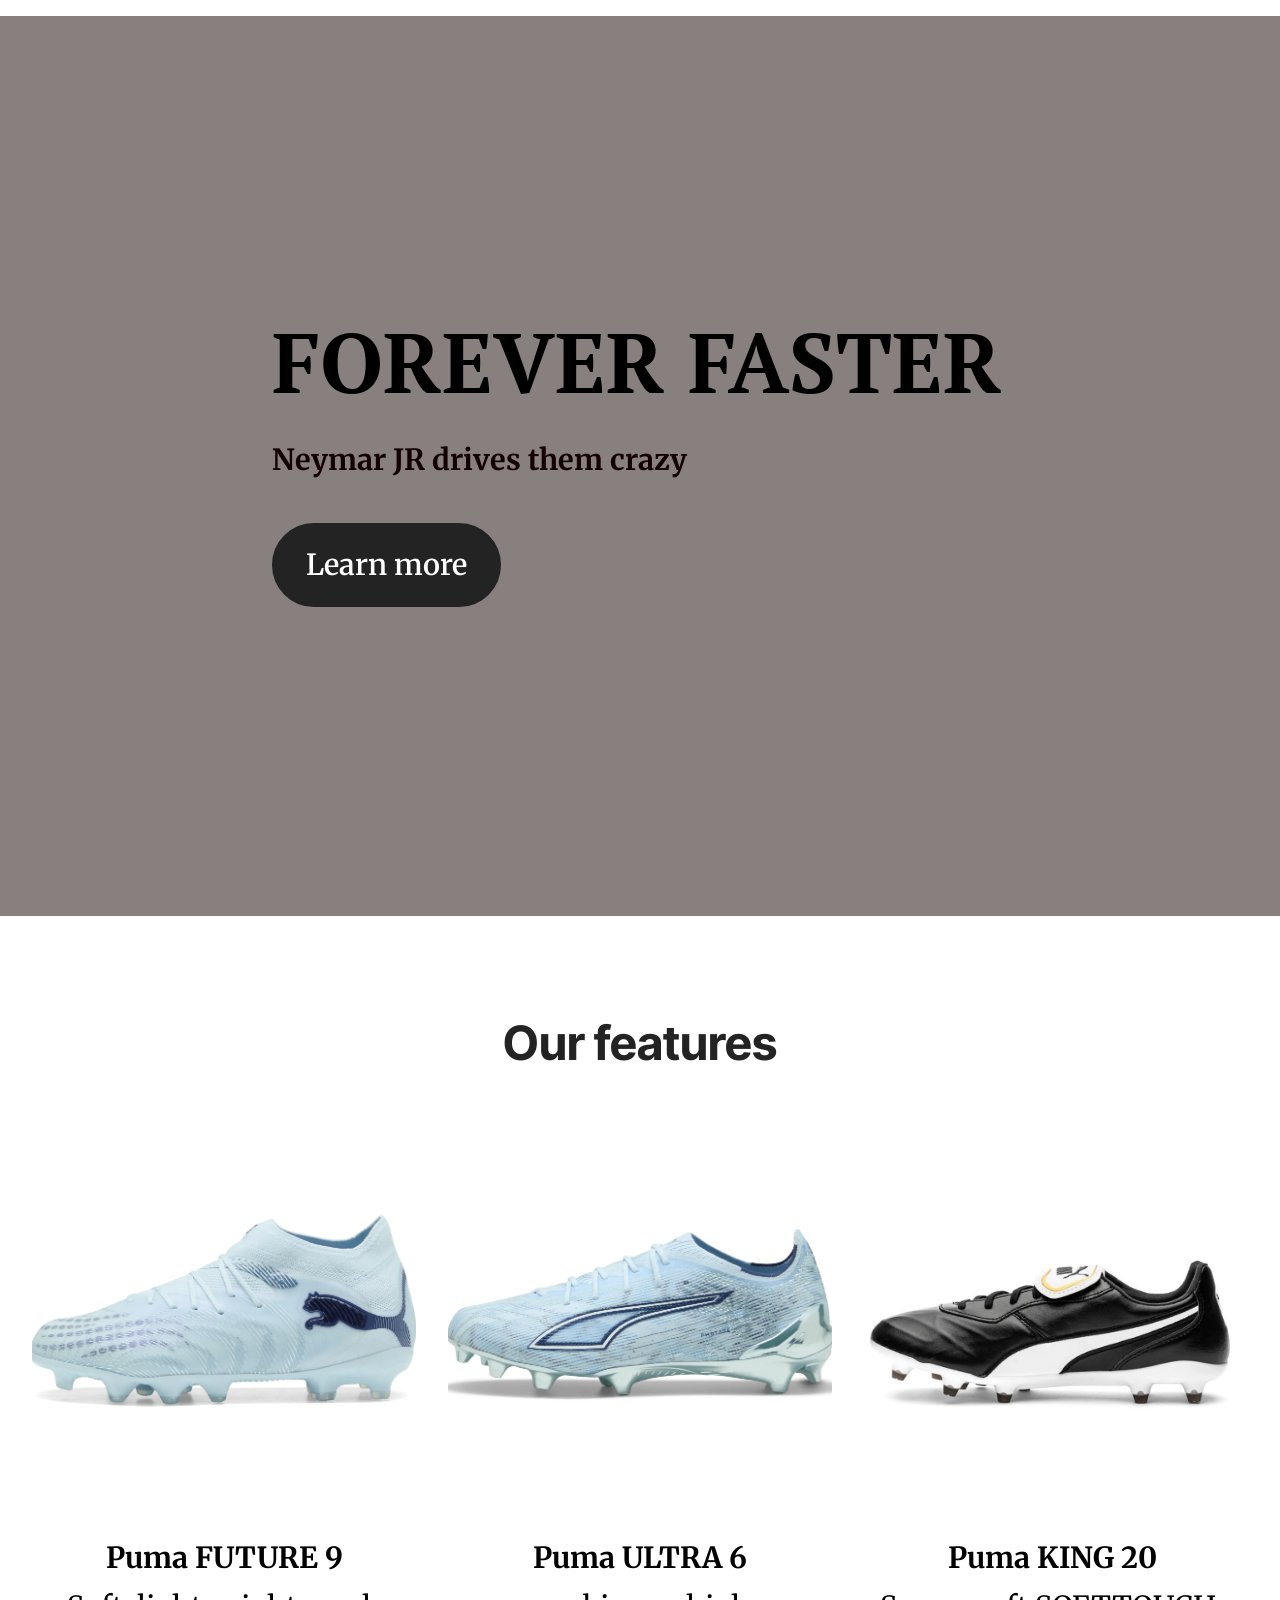
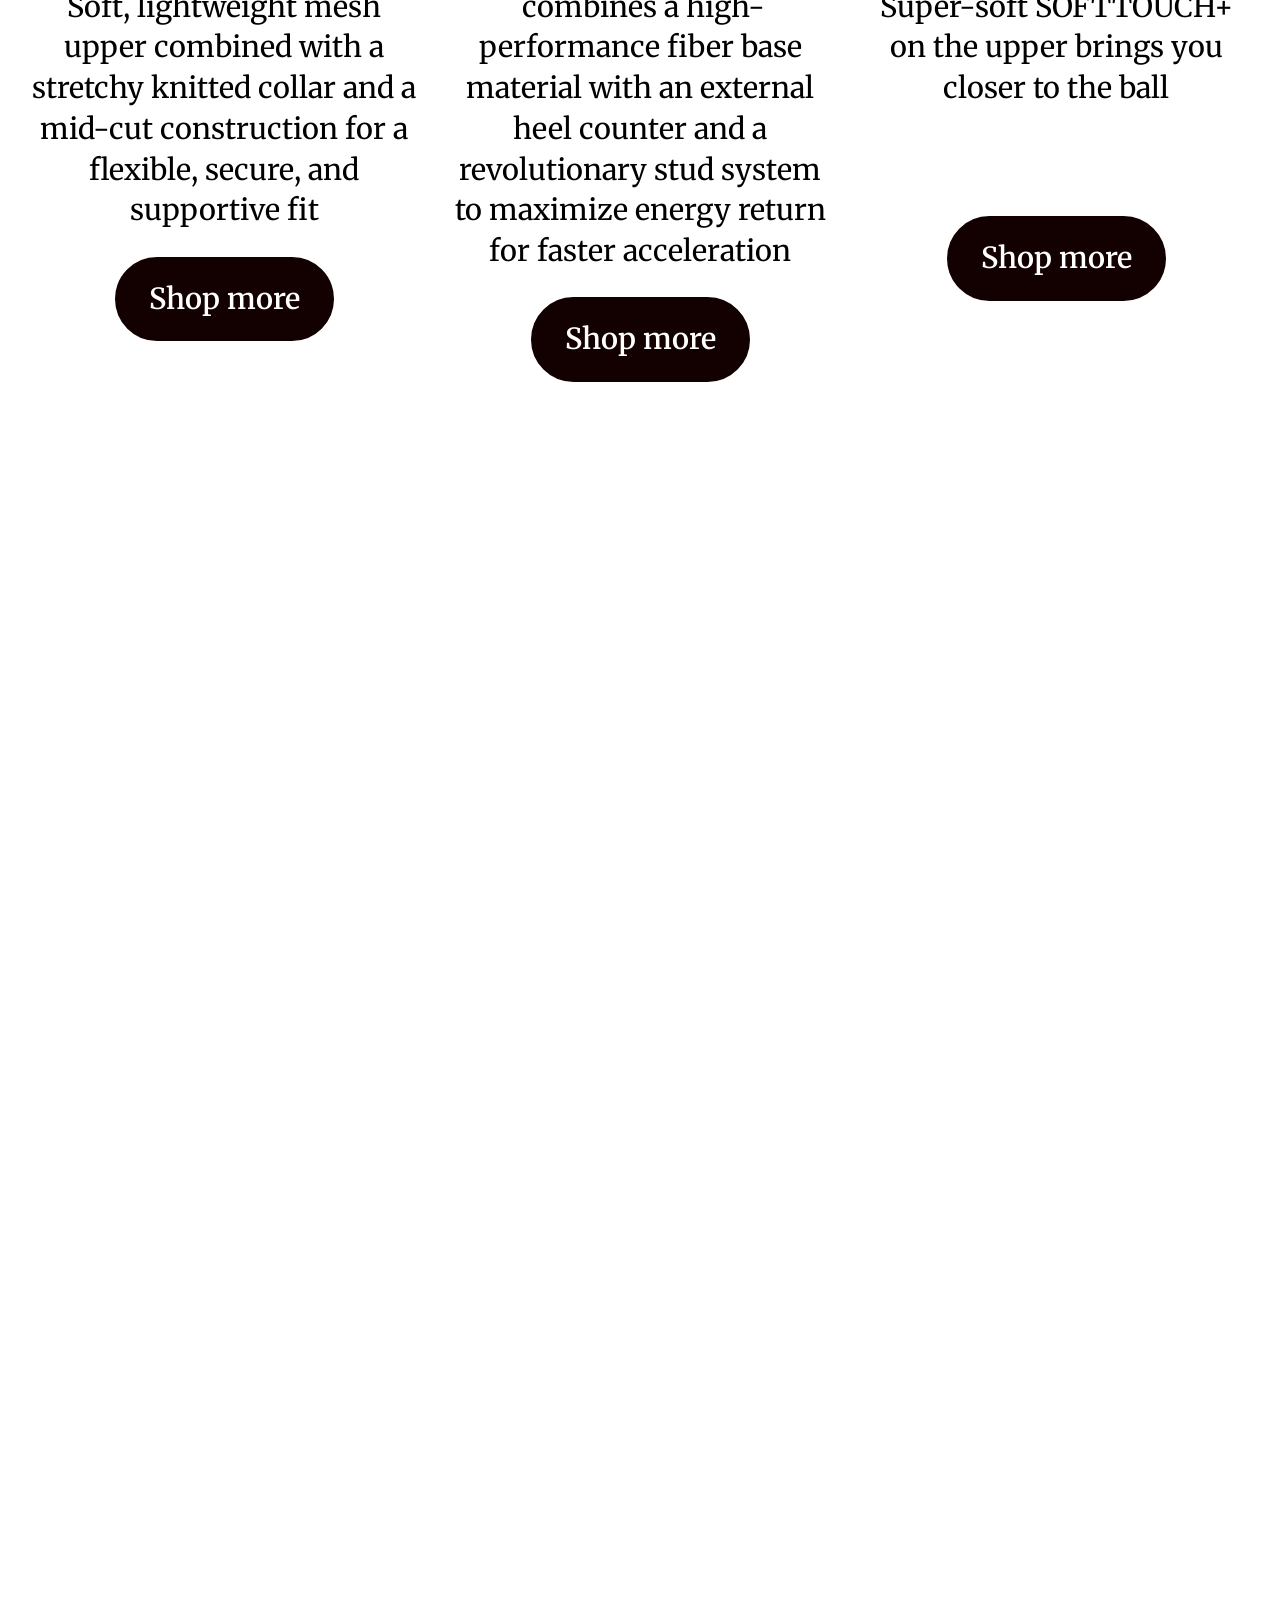
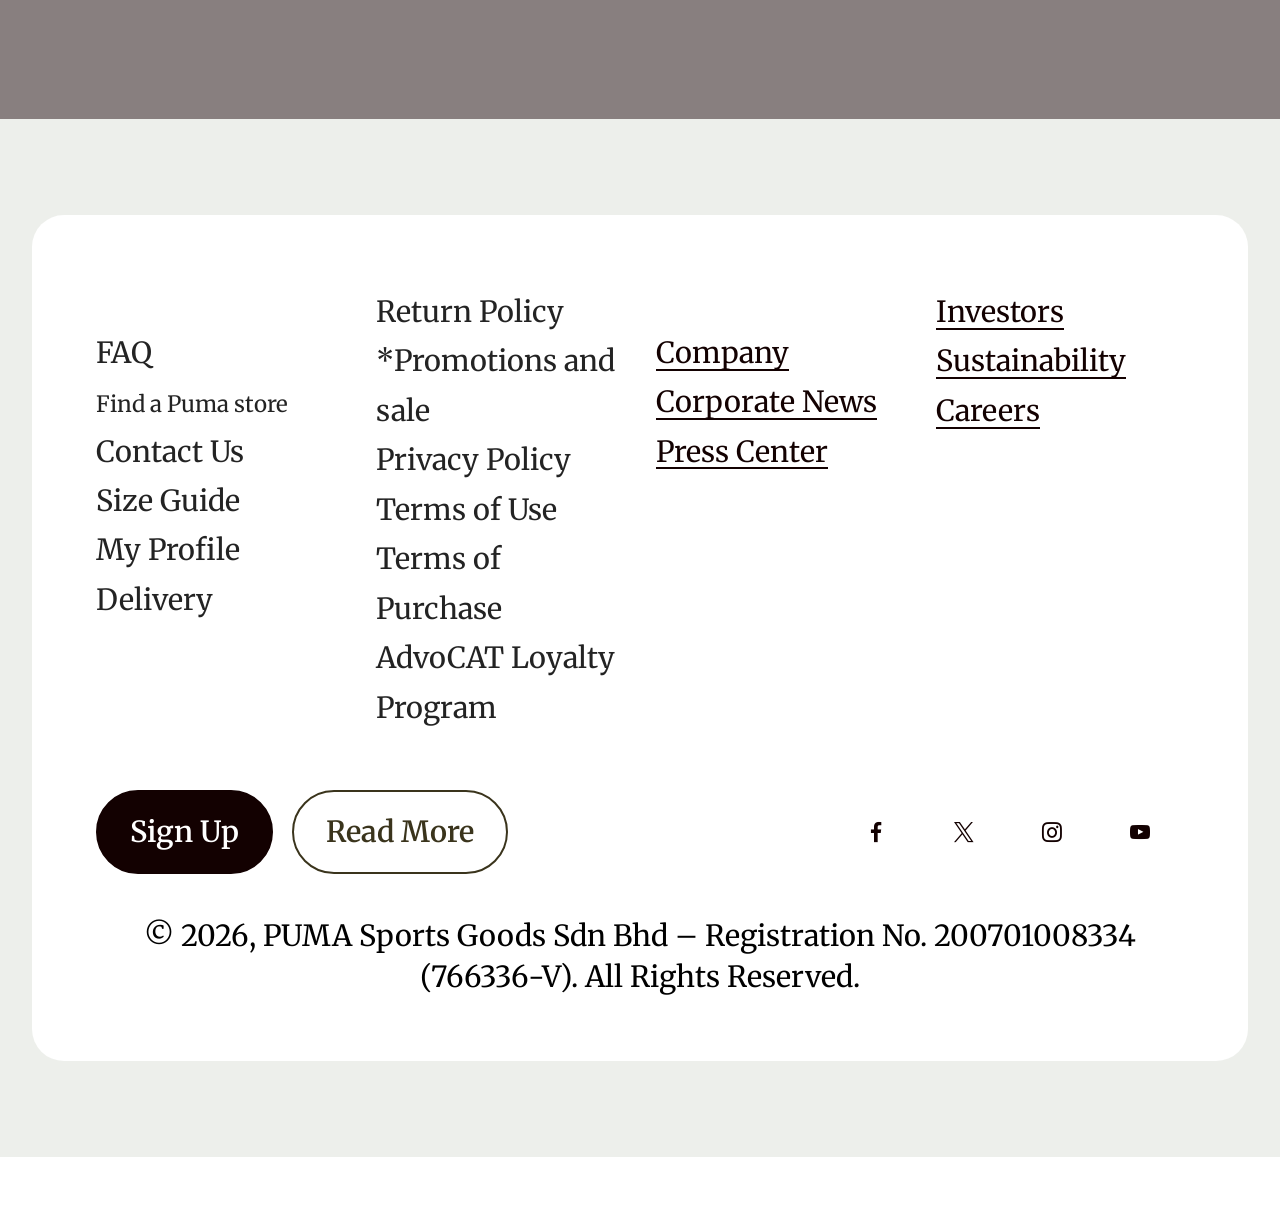
==== commit 65765397: "create github pages" ====
--- a/Index.html
+++ b/Index.html
@@ -26,7 +26,7 @@
   <noscript><link rel="stylesheet" href="https://fonts.googleapis.com/css?family=Inter+Tight:100,200,300,400,500,600,700,800,900,100i,200i,300i,400i,500i,600i,700i,800i,900i&display=swap"></noscript>
   <link rel="preload" href="https://fonts.googleapis.com/css?family=Merriweather:300,400,500,600,700,800,900,300i,400i,500i,600i,700i,800i,900i&display=swap" as="style" onload="this.onload=null;this.rel='stylesheet'">
   <noscript><link rel="stylesheet" href="https://fonts.googleapis.com/css?family=Merriweather:300,400,500,600,700,800,900,300i,400i,500i,600i,700i,800i,900i&display=swap"></noscript>
-  <link rel="preload" as="style" href="assets/mobirise/css/mbr-additional.css?v=Hul8Y7"><link rel="stylesheet" href="assets/mobirise/css/mbr-additional.css?v=Hul8Y7" type="text/css">
+  <link rel="preload" as="style" href="assets/mobirise/css/mbr-additional.css?v=LRQ8be"><link rel="stylesheet" href="assets/mobirise/css/mbr-additional.css?v=LRQ8be" type="text/css">
 
   
   
@@ -443,7 +443,7 @@
 			</div>
 		</div>
 	</div>
-</section><section class="display-7" style="padding: 0;align-items: center;justify-content: center;flex-wrap: wrap;    align-content: center;display: flex;position: relative;height: 4rem;"><a href="https://mobiri.se/4654927" style="flex: 1 1;height: 4rem;position: absolute;width: 100%;z-index: 1;"><img alt="" style="height: 4rem;" src="[data-uri]"></a><p style="margin: 0;text-align: center;" class="display-7">&#8204;</p><a style="z-index:1" href="https://mobirise.com/builder/ai-website-builder.html">AI Website Software</a></section><script src="assets/bootstrap/js/bootstrap.bundle.min.js"></script>  <script src="assets/parallax/jarallax.js"></script>  <script src="assets/smoothscroll/smooth-scroll.js"></script>  <script src="assets/ytplayer/index.js"></script>  <script src="assets/vimeoplayer/player.js"></script>  <script src="assets/theme/js/script.js"></script>  
+</section><section class="display-7" style="padding: 0;align-items: center;justify-content: center;flex-wrap: wrap;    align-content: center;display: flex;position: relative;height: 4rem;"><a href="https://mobiri.se/4654927" style="flex: 1 1;height: 4rem;position: absolute;width: 100%;z-index: 1;"><img alt="" style="height: 4rem;" src="[data-uri]"></a><p style="margin: 0;text-align: center;" class="display-7">&#8204;</p><a style="z-index:1" href="https://mobirise.com/builder/no-code-website-builder.html">No Code Website Builder</a></section><script src="assets/bootstrap/js/bootstrap.bundle.min.js"></script>  <script src="assets/parallax/jarallax.js"></script>  <script src="assets/smoothscroll/smooth-scroll.js"></script>  <script src="assets/ytplayer/index.js"></script>  <script src="assets/vimeoplayer/player.js"></script>  <script src="assets/theme/js/script.js"></script>  
   
   
   <input name="animation" type="hidden">
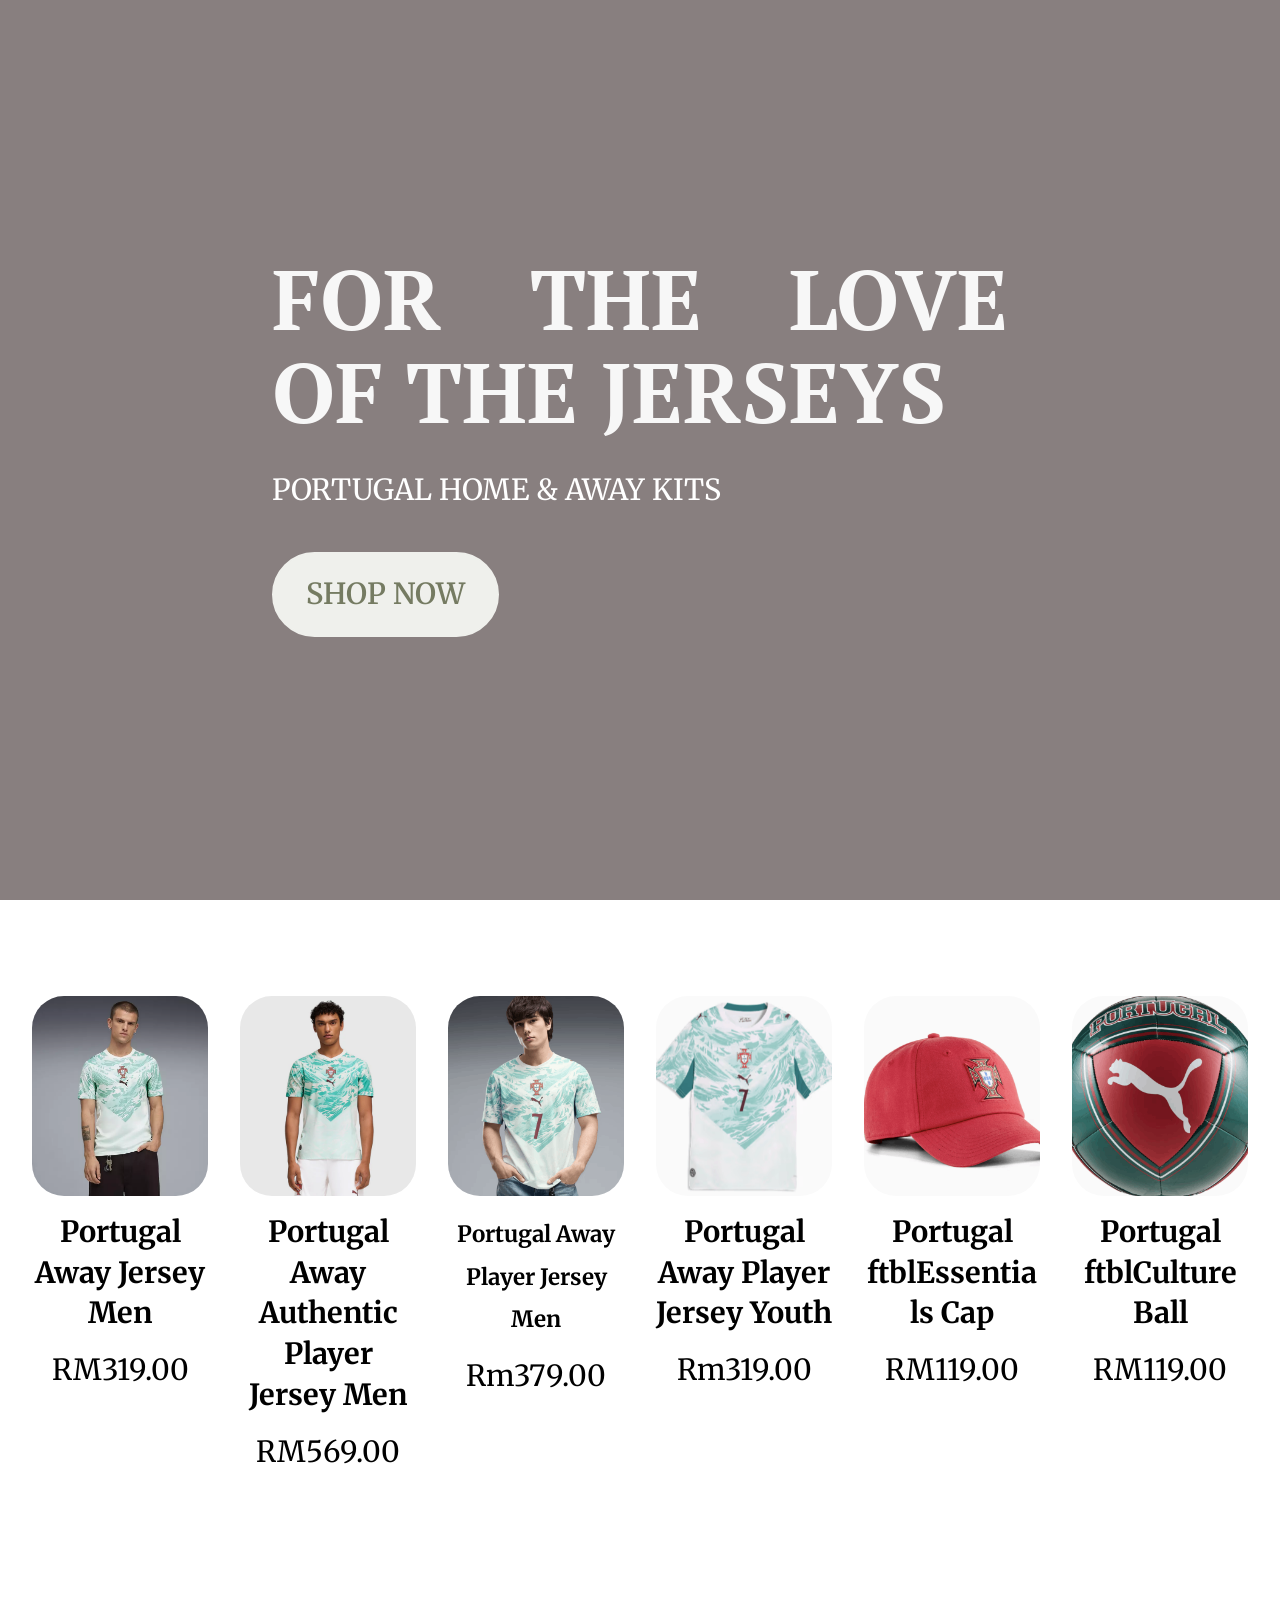
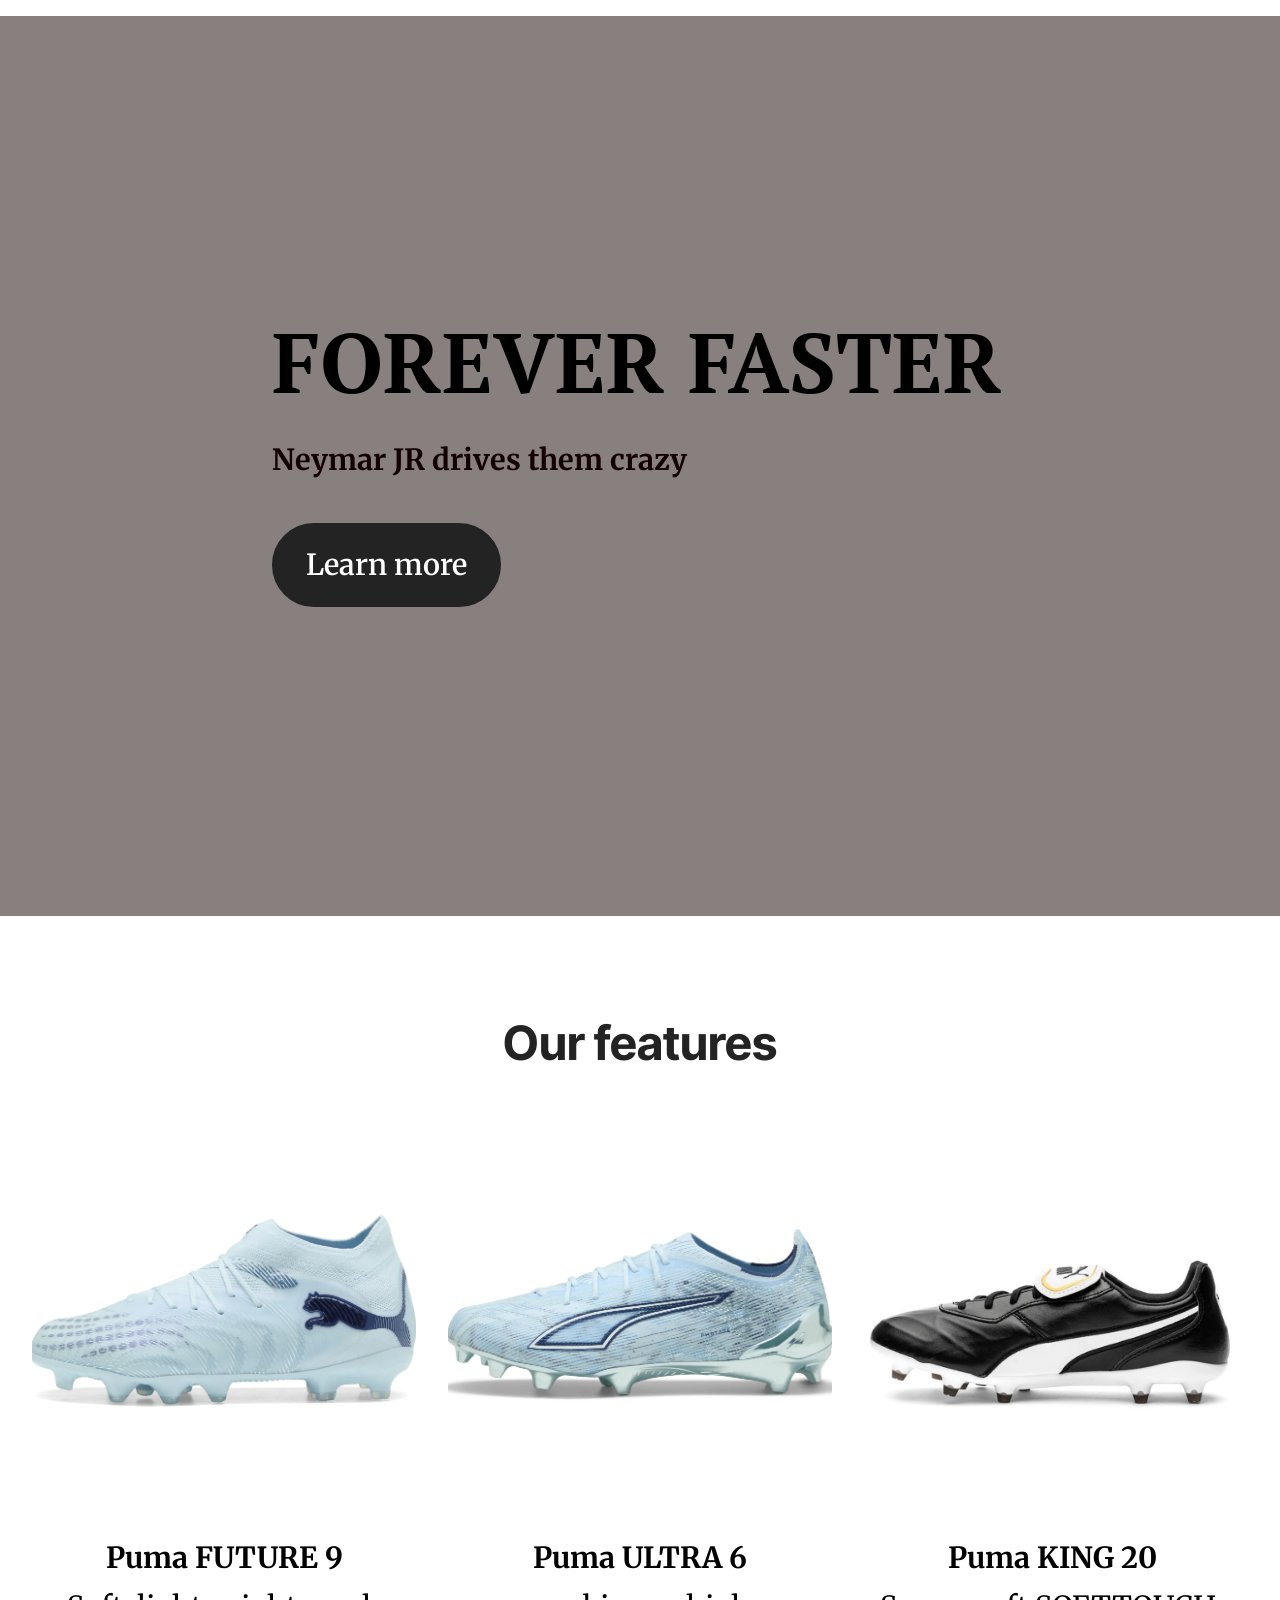
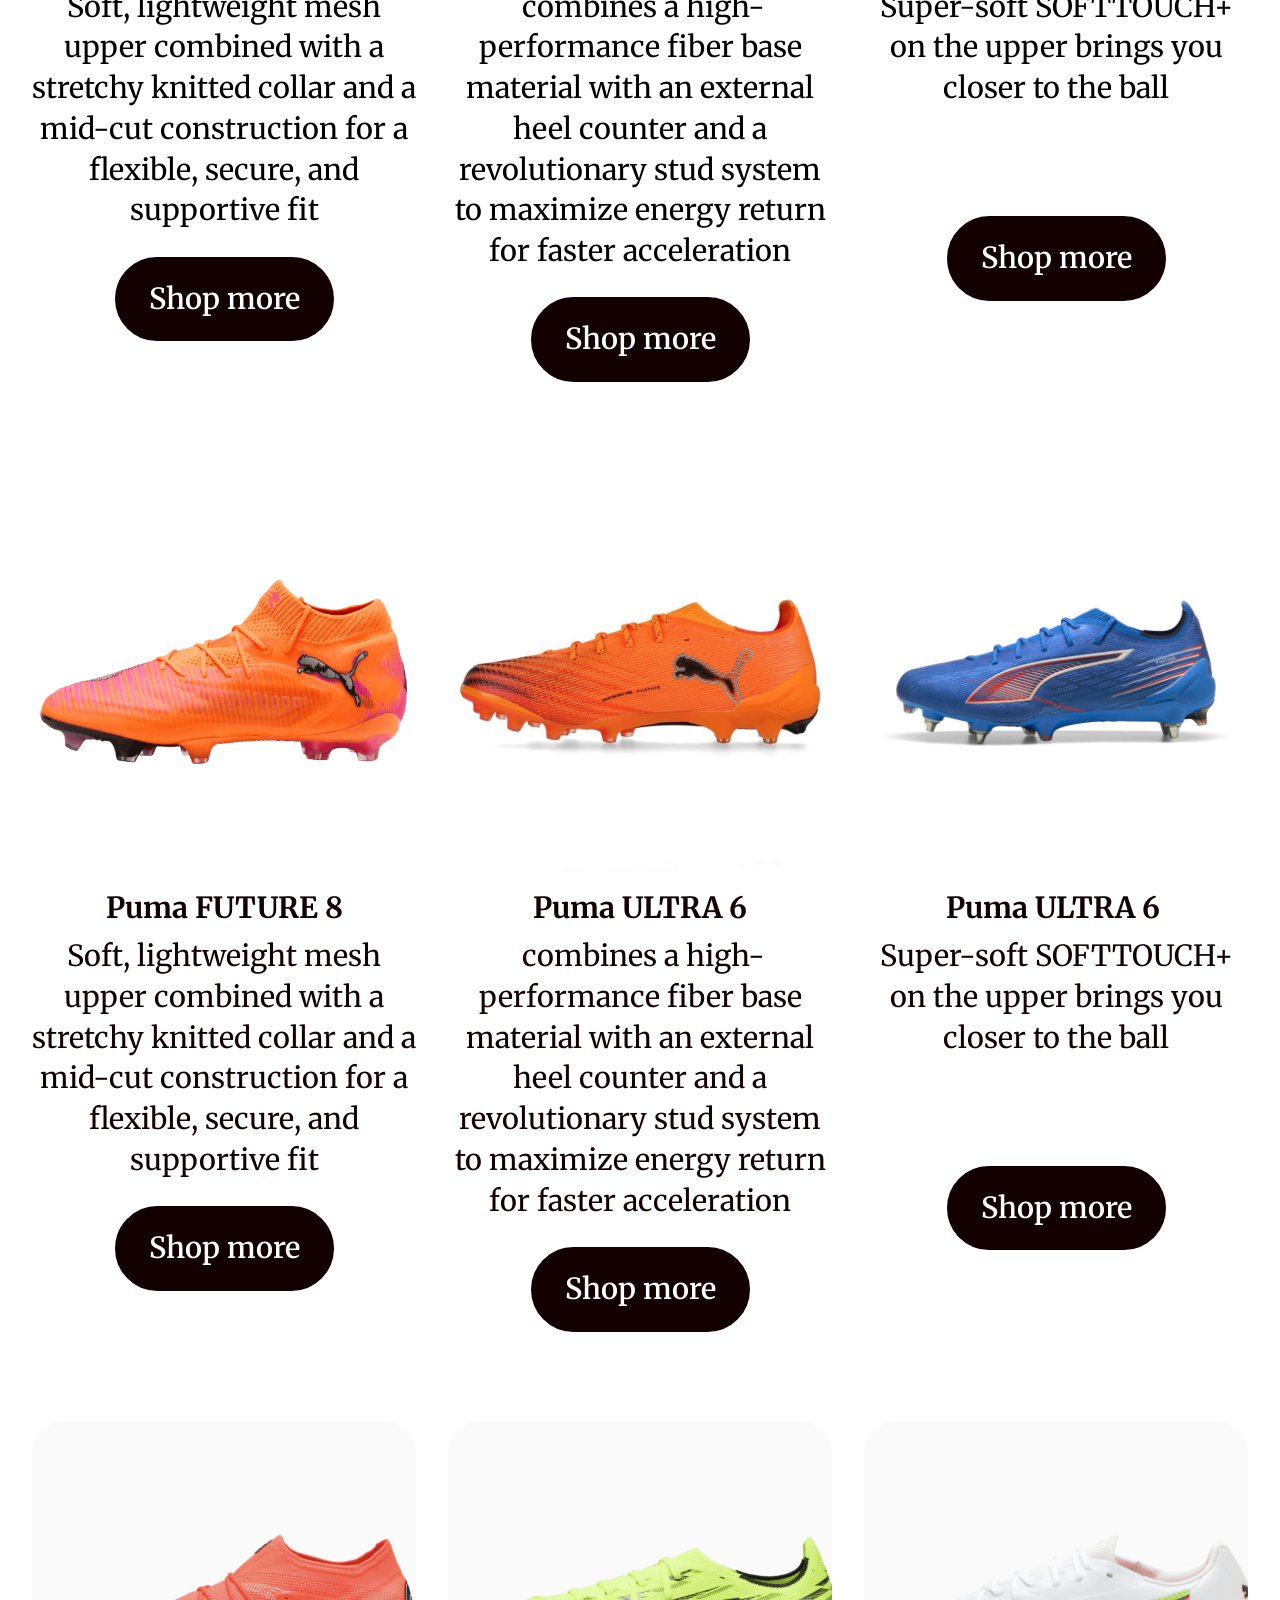
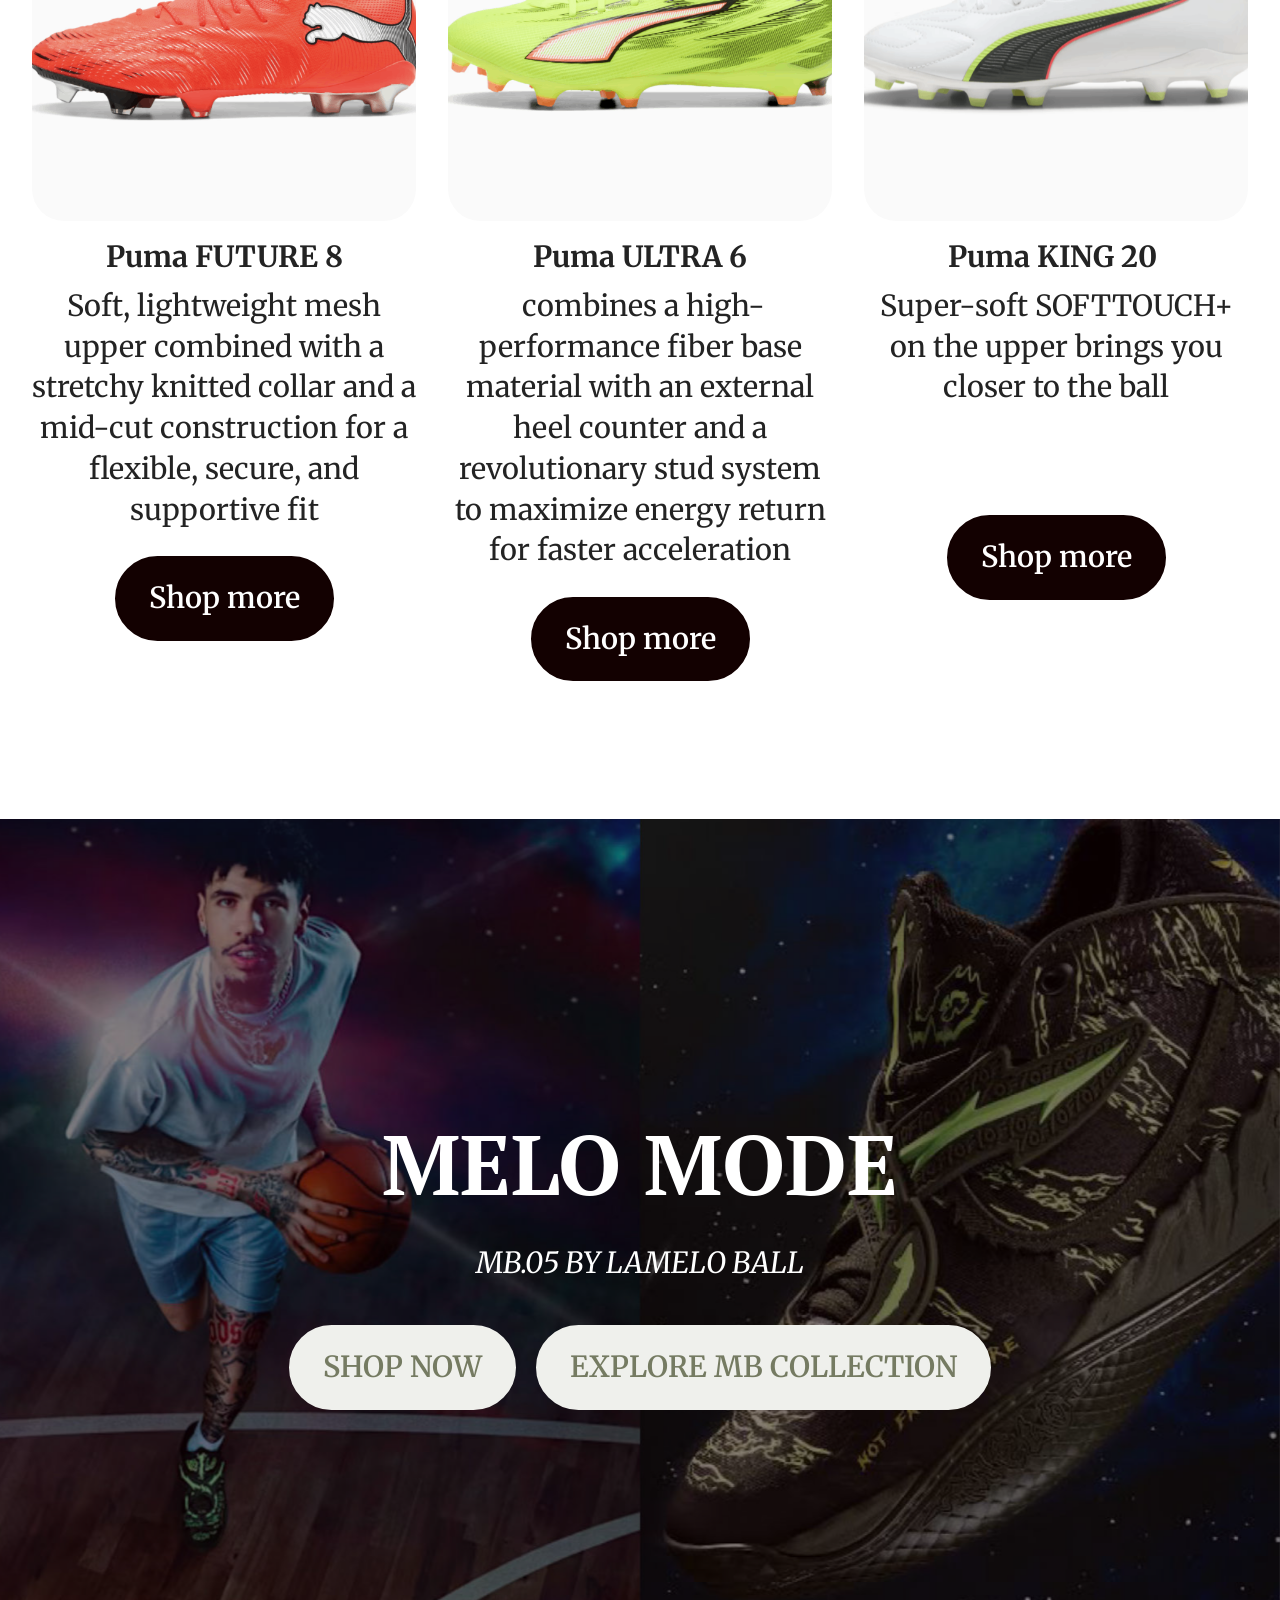
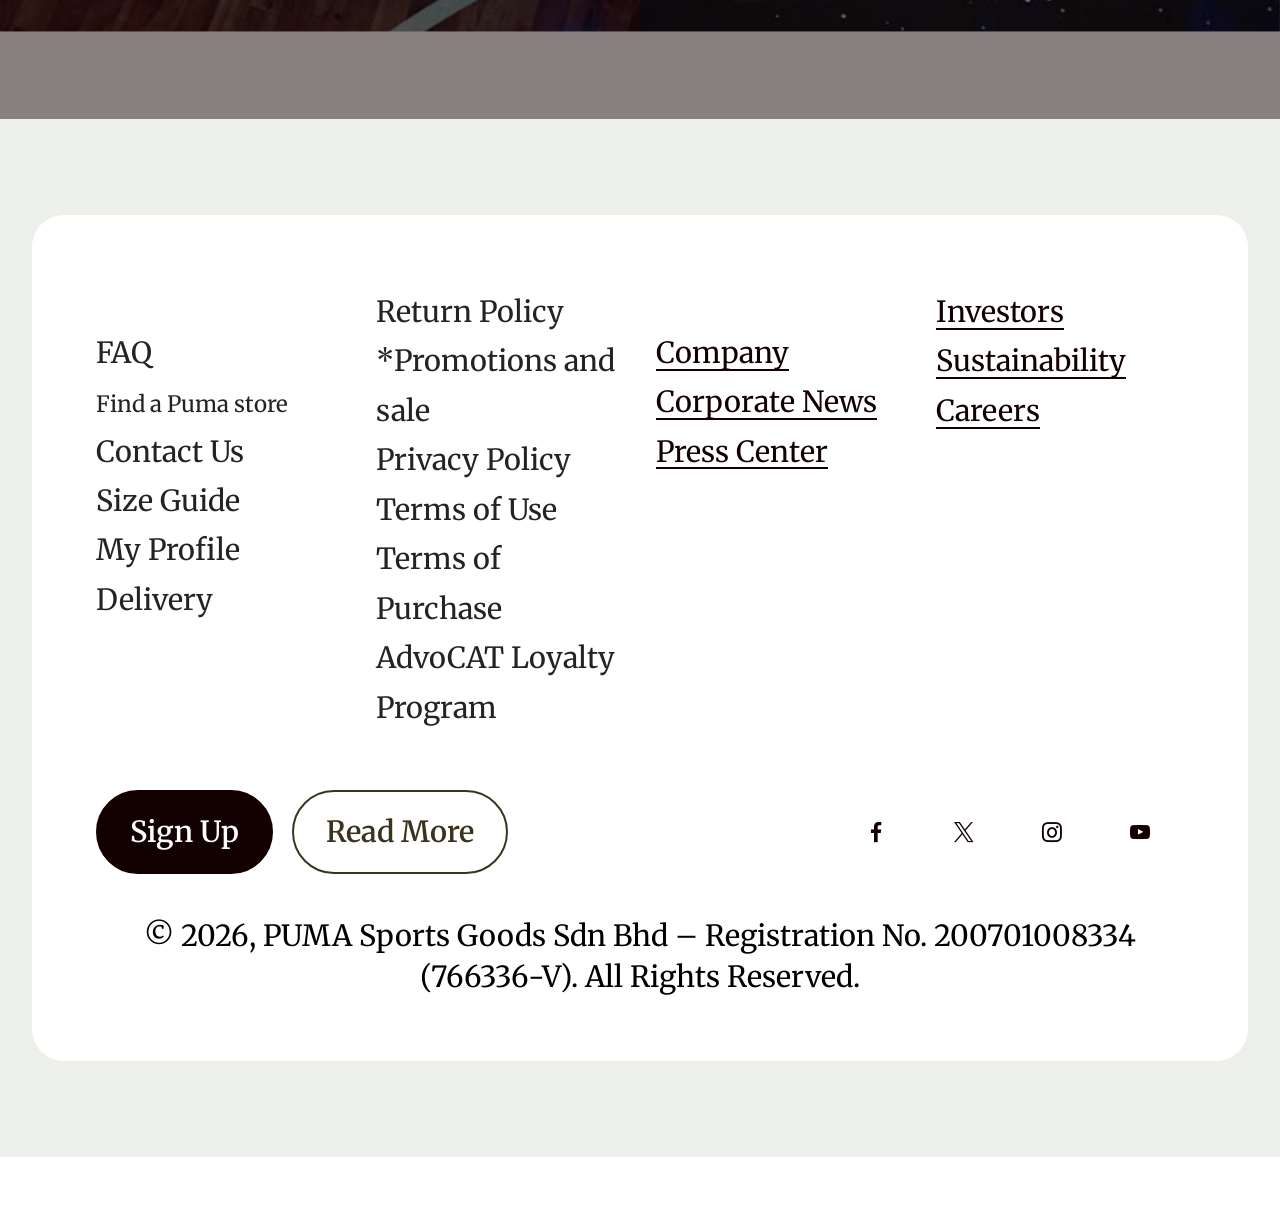
==== commit 6906ca18: "create github pages" ====
--- a/Index.html
+++ b/Index.html
@@ -26,7 +26,7 @@
   <noscript><link rel="stylesheet" href="https://fonts.googleapis.com/css?family=Inter+Tight:100,200,300,400,500,600,700,800,900,100i,200i,300i,400i,500i,600i,700i,800i,900i&display=swap"></noscript>
   <link rel="preload" href="https://fonts.googleapis.com/css?family=Merriweather:300,400,500,600,700,800,900,300i,400i,500i,600i,700i,800i,900i&display=swap" as="style" onload="this.onload=null;this.rel='stylesheet'">
   <noscript><link rel="stylesheet" href="https://fonts.googleapis.com/css?family=Merriweather:300,400,500,600,700,800,900,300i,400i,500i,600i,700i,800i,900i&display=swap"></noscript>
-  <link rel="preload" as="style" href="assets/mobirise/css/mbr-additional.css?v=LRQ8be"><link rel="stylesheet" href="assets/mobirise/css/mbr-additional.css?v=LRQ8be" type="text/css">
+  <link rel="preload" as="style" href="assets/mobirise/css/mbr-additional.css?v=yMJieN"><link rel="stylesheet" href="assets/mobirise/css/mbr-additional.css?v=yMJieN" type="text/css">
 
   
   
@@ -443,7 +443,7 @@
 			</div>
 		</div>
 	</div>
-</section><section class="display-7" style="padding: 0;align-items: center;justify-content: center;flex-wrap: wrap;    align-content: center;display: flex;position: relative;height: 4rem;"><a href="https://mobiri.se/4654927" style="flex: 1 1;height: 4rem;position: absolute;width: 100%;z-index: 1;"><img alt="" style="height: 4rem;" src="[data-uri]"></a><p style="margin: 0;text-align: center;" class="display-7">&#8204;</p><a style="z-index:1" href="https://mobirise.com/builder/no-code-website-builder.html">No Code Website Builder</a></section><script src="assets/bootstrap/js/bootstrap.bundle.min.js"></script>  <script src="assets/parallax/jarallax.js"></script>  <script src="assets/smoothscroll/smooth-scroll.js"></script>  <script src="assets/ytplayer/index.js"></script>  <script src="assets/vimeoplayer/player.js"></script>  <script src="assets/theme/js/script.js"></script>  
+</section><section class="display-7" style="padding: 0;align-items: center;justify-content: center;flex-wrap: wrap;    align-content: center;display: flex;position: relative;height: 4rem;"><a href="https://mobiri.se/4654927" style="flex: 1 1;height: 4rem;position: absolute;width: 100%;z-index: 1;"><img alt="" style="height: 4rem;" src="[data-uri]"></a><p style="margin: 0;text-align: center;" class="display-7">&#8204;</p><a style="z-index:1" href="https://mobirise.com/builder/ai-website-builder.html">Free AI Website Software</a></section><script src="assets/bootstrap/js/bootstrap.bundle.min.js"></script>  <script src="assets/parallax/jarallax.js"></script>  <script src="assets/smoothscroll/smooth-scroll.js"></script>  <script src="assets/ytplayer/index.js"></script>  <script src="assets/vimeoplayer/player.js"></script>  <script src="assets/theme/js/script.js"></script>  
   
   
   <input name="animation" type="hidden">
